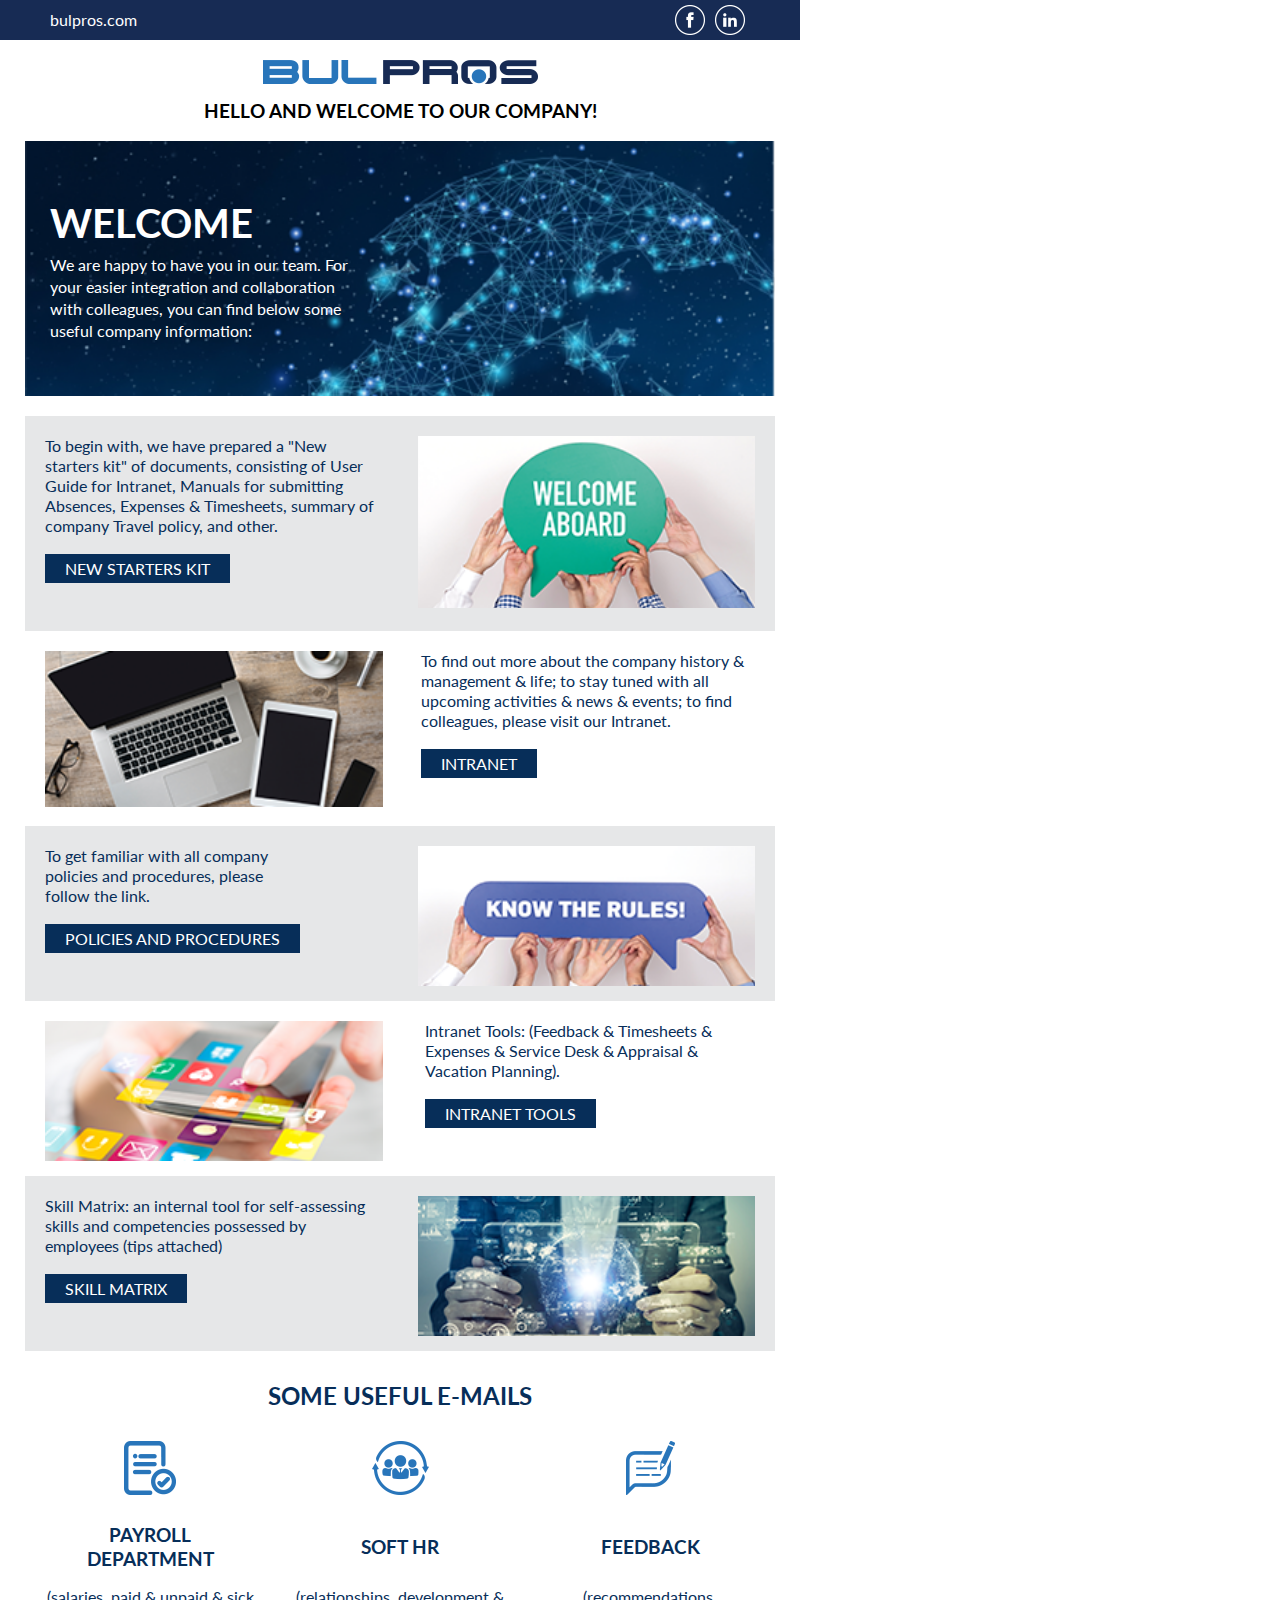
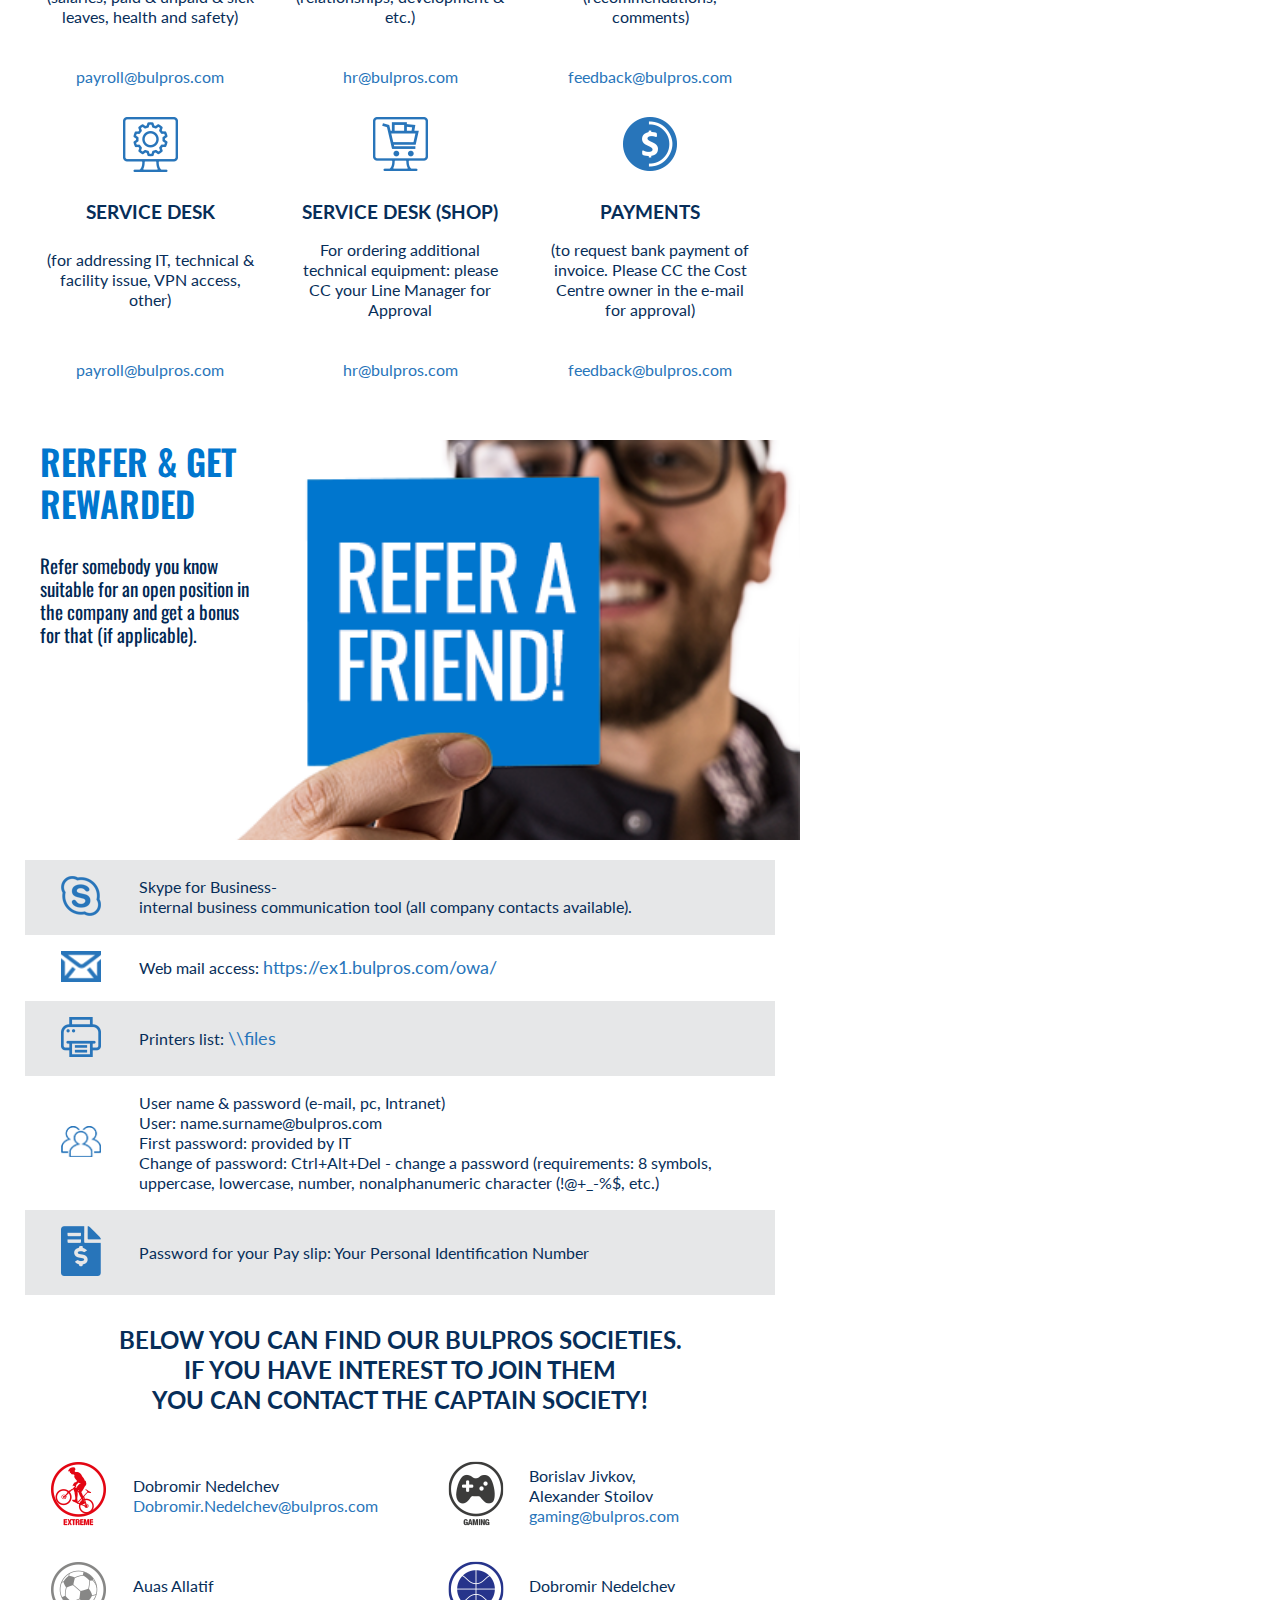
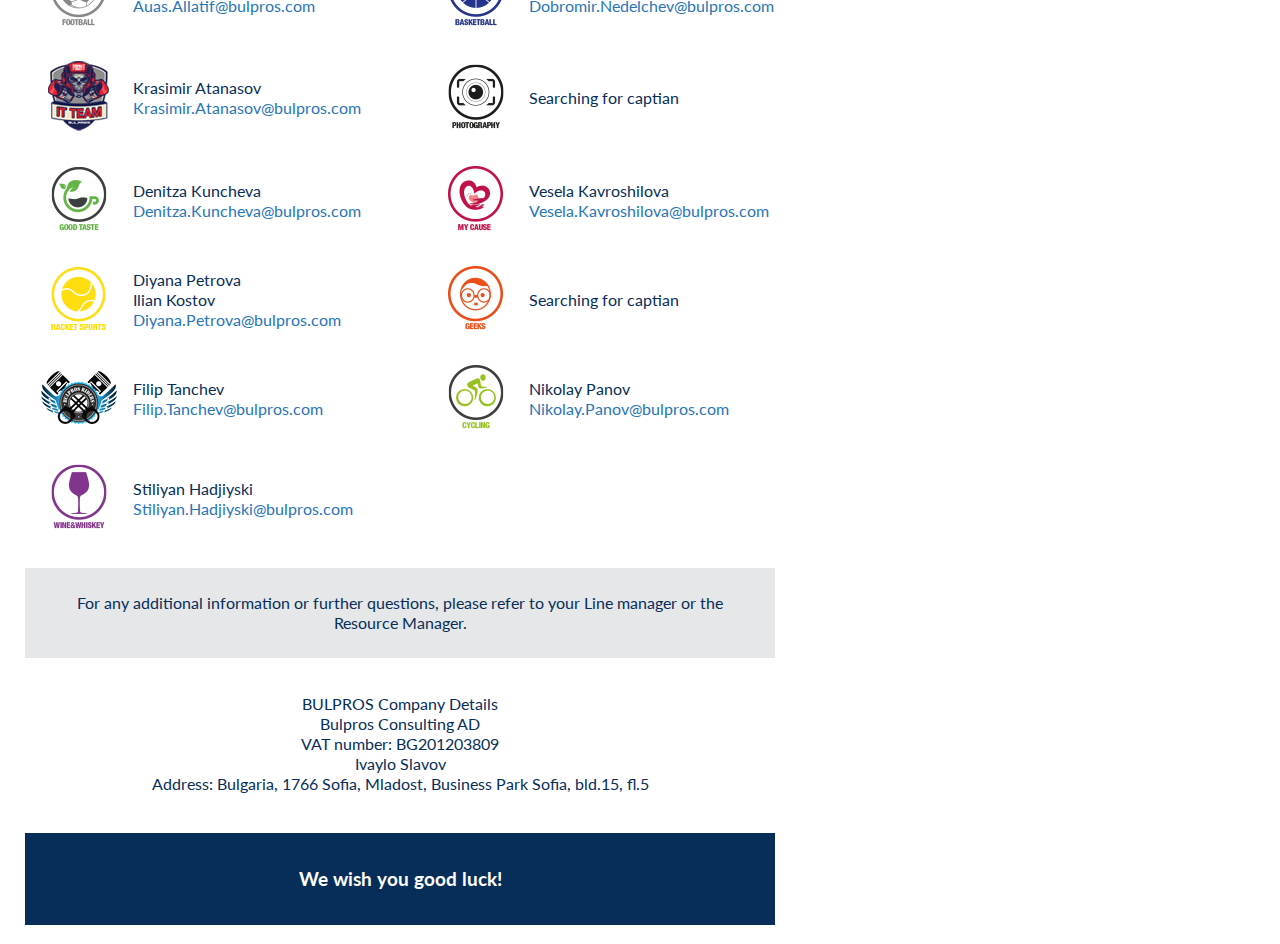
==== web-preview/index.html @ 18770e89 "initial-push" ====
<!DOCTYPE html>
<html lang="en">
<head>
    <meta charset="UTF-8">
    <meta name="viewport" content="width=800, initial-scale=1.0">
    <meta http-equiv="X-UA-Compatible" content="text/html">
    <link href="https://fonts.googleapis.com/css?family=Lato&display=swap" rel="stylesheet">
    <link href="https://fonts.googleapis.com/css?family=Oswald&display=swap" rel="stylesheet">

    <style>
        /*RESET STYLE*/
        body{
            margin:0;
            padding:0;
            font-family: 'Lato', sans-serif;
            max-width: 800px; 
        }
        img{
            border:0 none;
            height:auto;
            line-height:100%;
            outline:none;
            text-decoration:none;
        }

        a img{
            border:0 none;
        }

        .imageFix{
            display:block;
        }

        table, td{
            border-collapse:collapse;
        }

        #bodyTable{
            height:100% !important;
            margin:0;
            padding:0;
            width:100% !important;
        }
        /*END RESET*/
        p {
            font-size: 1em;
            line-height: 20px;
            color: #072e59;
        }
        h1{
            font-size: 1.5em;
            line-height: 30px;
            text-transform: uppercase;
            text-align: center;
            color: #072e59;
            margin: 30px 0 30px 0;
        }
        h2{
            font-size: 1.2em;
            line-height: 24px;
            text-transform: uppercase;
            text-align: center;
            color: #072e59;
            margin-top: 25px;
        }
        .social-section{
            background-color: #172b54;
            height: 40px;
            padding: 0 50px;
            line-height: 40px;
        }
        .social-section a{
            text-decoration: none;
            color: #ffffff;
            padding: auto 0;
        }
        .social-section a img{
            float: right;
            padding: 5px;
        }
        .wrapper{
            padding: 0 25px;
        }
        .section{
            margin-top: 20px;
        }
        .header-logo{
            text-align: center;
            text-transform: uppercase;
        }
        .header-logo img{
            margin-top: 20px;
        }
        .header-logo h3{
            margin-top: 13px;
        }
        .hero{
            background-image: url("/img/header-bg.png");
            min-height: 240px;
            background-position: center;
            background-repeat: no-repeat;
            background-size: cover;
            color: #ffffff;
        }
        .hero-wrapper{
            padding: 5% 25px;
            width: 40%;
        }
        .hero-wrapper h1{
            font-size: 2.5em;
            margin-bottom: 0;
        }
        .white-title{
            color: #ffffff;
            text-align: left;
        }
        .white-text{
            color: #ffffff;
            line-height: 22px;
        }
        .text-box-left{
            background-color: #e6e7e8;
            padding: 20px;
            overflow: hidden;
            position: relative;
        }
        .text-box-right{
            background-color: #ffffff;
            padding: 20px;
            overflow: hidden;
            position: relative;
        }
        .image-holder-right{
            background-position: center;
            background-repeat: no-repeat;
            background-size: cover;
            height: 80%;
            width: 45%;
            position: absolute;
            right: 0;
            top: 0;
            margin: 20px;
        }
        .image-holder-left{
            background-position: center;
            background-repeat: no-repeat;
            background-size: cover;
            height: 80%;
            width: 45%;
            position: absolute;
            left: 0;
            top: 0;
            margin: 20px;
        }        
        .text-box-left p{
            margin-top: 0;
            width: 47%;
            margin-bottom: 30px;
        }
        .text-box-right p{
            float: right;
            margin-top: 0;
            width: 47%;
            margin-bottom: 30px;
        }
        .text-holder-left{
            float:left;
        }
        .text-holder-right{
            float: right;
        }
        /* INSTERT IMAGES FOR USEFULL LINKS SECTION HERE */
        .new-starters-kit-section{
            background-image: url("/img/new-starters-kit-section.png");
        }
        .intranet-section{
            background-image: url("/img/intranet-section.png");
        }
        .policies-and-procedures-section{
            background-image: url("/img/policies-and-procedures-section.png");
        }
        .intranet-tools-section{
            background-image: url("/img/intranet-tools-section.png");
        }
        .skill-matrix-section{
            background-image: url("/img/skill-matrix-section.png");
        }
        /* END INSERT */
        .button{
            text-transform: uppercase;
            text-decoration: none;
            text-align: center;
            cursor: pointer;
            height: 25px;
            line-height: 25px;
            padding: 5px 20px;
            background-color: #072e59;
            color: #ffffff;
            min-width: 200px;
        }
        .useful-mails{
            text-align: center;
            width: 100%;
        }
        .useful-mails tr td{
            width: 33%;
            padding: 0 20px;
        }
        .useful-mails tr td p{
            margin: 0 0 10px;
        }
        .useful-mails tr td a{
            text-decoration: none;
            color: #2875ba;
            line-height: 80px;
        }
        .raf-section{
            padding: 0 40px;
            background-image: url("/img/raf-image.png");
            min-height: 400px;
            background-position: left;
            background-repeat: no-repeat;
            background-size: cover;
        }
        .raf-title{
            font-family: 'Oswald', sans-serif;
            font-weight: 600;
            font-size: 2.2em;
            line-height: 1.2em;
            text-align: left;
            width: 30%;
            color: #0076ce;
        }
        .raf-text{
            font-family: 'Oswald', sans-serif;
            font-size: 1.2em;
            line-height: 1.2em;
            text-align: left;
            width: 30%;
            color: #002854;
        }
        .access{
            width: 100%;
        }
        .icon-holder{
            width: 15%;
            text-align: center;
        }
        .icon-holder img{
            margin: 15px 0;
        }
        .text-holder a,span{
            text-decoration: none;
            color: #2875ba;
            font-size: 1.1em;
        }
        .gray{
            background-color: #e6e7e8;
        }
        .societies{
            width: 100%;
        }
        .societies .text-holder{
            width: 40%;
        }
        .societies a{
            font-size: 1em;
        }
        .societies p{
            margin: 0;
        }
        .footer{
            text-align: center;
        }
        .more-info{
            background-color: #e6e7e8;
            padding: 25px;
        }
        .address{
            padding: 20px;
        }
        .good-luck{
            background-color: #072e59;
            padding: 35px;
            color: #ffffff;
        }
    </style>
</head>
<body>
    <section class="social-section">
        <a href="http://bulpros.com">bulpros.com</a>
        <a href="http://linkedin.com" target="_blank"><img src="/img/ln-logo.png" alt="linkedin" height="30" width="30"></a>
        <a href="http://facebook.com" target="_blank"><img src="/img/facebook-logo.png" alt="facebook" height="30" width="30"></a>
    </section>

    <div class="wrapper">
        <div class="header-logo">
            <img src="/img/bulpros-logo.png" alt="bulpros-logo" srcset="" height="25">
            <h3 class="title">Hello and welcome to our company!</h3>
        </div>
    </div>

    <div class="wrapper">
        <div class="hero">
            <div class="hero-wrapper">
                <h1 class="white-title">WELCOME</h1>
                <p class="white-text">We are happy to have you in our team. For your easier integration and collaboration with colleagues, you can find below some useful company information:</p>
            </div>
        </div>
    </div>

    <div class="wrapper section">
        <div class="text-box-left">
            <div class="image-holder-right new-starters-kit-section">
                    <!-- <img src="/img/new-starters-kit-section.png" alt="new-starter" srcset=""> -->
            </div>
            <div class="text-holder-left">
                <p>To begin with, we have prepared a "New starters kit" of documents, consisting of User Guide for Intranet, Manuals for submitting Absences, Expenses & Timesheets, summary of company Travel policy, and other.
                   <br>
                   <br>
                   <a href="/" class="button">New Starters kit</a></p>
            </div>
        </div>
        <div class="text-box-right">
            <div class="image-holder-left intranet-section">
                    <!-- <img src="/img/intranet-section.png" alt="new-starter" srcset=""> -->
            </div>
            <div class="text-holder-right">
                <p>To find out more about the company history & management & life; to stay tuned with all upcoming activities & news & events; to find colleagues, please visit our Intranet.
                <br>
                <br>
                <a href="/" class="button">Intranet</a>
                </p>
            </div>
        </div>
        <div class="text-box-left">
                <div class="image-holder-right policies-and-procedures-section">
                        <!-- <img src="/img/policies-and-procedures-section.png" alt="new-starter" srcset=""> -->
                </div>
                <div class="text-holder-left">
                    <p>To get familiar with all company policies and procedures, please follow the link.
                        <br>
                        <br>
                        <a href="/" class="button">policies and procedures</a></p>
                </div>
            </div>
        <div class="text-box-right">
            <div class="image-holder-left intranet-tools-section">
                    <!-- <img src="/img/intranet-tools-section.png" alt="new-starter" srcset=""> -->
            </div>
            <div class="text-holder-right">
                <p>Intranet Tools: (Feedback & Timesheets & Expenses & Service Desk & Appraisal & Vacation Planning).
                <br>
                <br>
                <a href="/" class="button">Intranet tools</a>
                </p>
            </div>
        </div>
        <div class="text-box-left">
            <div class="image-holder-right skill-matrix-section">
                    <!-- <img src="/img/skill-matrix-section.png" alt="new-starter" srcset=""> -->
            </div>
            <div class="text-holder-left">
                <p>Skill Matrix: an internal tool for self-assessing skills and competencies possessed by employees (tips attached)
                    <br>
                    <br>
                    <a href="/" class="button">Skill matrix</a></p>
            </div>
        </div>
    </div>
    <div class="wrapper section">
        <h1>Some useful e-mails</h1>
        <table class="useful-mails">
            <tr>
                <td>
                    <img src="/img/payroll-icon.png" alt="payroll.ico" srcset="" height="55">
                </td>
                <td>
                    <img src="/img/soft-hr-icon.png" alt="soft-hr-icon.ico" srcset="" height="55">
                </td>
                <td>
                    <img src="/img/feedback-icon.png" alt="feedback-icon.ico" srcset="" height="55">
                </td>
            </tr>
            <tr>
                <td>
                    <h2>payroll department</h2>
                </td>
                <td>
                    <h2>soft hr</h2>
                </td>
                <td>
                    <h2>feedback</h2>
                </td>
            </tr>
            <tr>
                <td><p>(salaries, paid & unpaid & sick leaves, health and safety)</p></td>
                <td><p>(relationships, development & etc.)</p></td>
                <td><p>(recommendations, comments)</p></td>
            </tr>
            <tr class="last-td">
                <td><a href="mailto:payroll@bulpros.com">payroll@bulpros.com</a></td>
                <td><a href="mailto:hr@bulpros.com">hr@bulpros.com</a></td>
                <td><a href="mailto:feedback@bulpros.com">feedback@bulpros.com</a></td>
            </tr>
            

            <tr>
                    <td>
                        <img src="/img/service-desk-icon.png" alt="service-desk-icon.ico" srcset="" height="55">
                    </td>
                    <td>
                        <img src="/img/service-desk-shop-icon.png" alt="service-desk-shop-icon.ico" srcset="" height="55">
                    </td>
                    <td>
                        <img src="/img/payments-icon.png" alt="payments.ico" srcset="" height="55">
                    </td>
                </tr>
                <tr>
                    <td>
                        <h2>service desk</h2>
                    </td>
                    <td>
                        <h2>service desk (shop)</h2>
                    </td>
                    <td>
                        <h2>payments</h2>
                    </td>
                </tr>
                <tr>
                    <td><p>(for addressing IT, technical & facility issue, VPN access, other)</p></td>
                    <td><p>For ordering additional technical equipment: please CC your Line Manager for Approval</p></td>
                    <td><p>(to request bank payment of invoice. Please CC the Cost Centre owner in the e-mail for approval) </p></td>
                </tr>
                <tr>
                    <td><a href="mailto:payroll@bulpros.com">payroll@bulpros.com</a></td>
                    <td><a href="mailto:hr@bulpros.com">hr@bulpros.com</a></td>
                    <td><a href="mailto:feedback@bulpros.com">feedback@bulpros.com</a></td>
                </tr>
        </table>
    </div>
    <div class="wrapper section raf-section">
        <h1 class="raf-title">Rerfer &amp; Get Rewarded</h1>
        <p class="raf-text">Refer somebody you know suitable for an open position in the 
                company and get a bonus for that (if applicable).</p>
    </div>
    <div class="wrapper section">
        <table class="access">
            <tr class="gray">
                <td class="icon-holder">
                    <img src="/img/Skype-for-Business-icon.png" alt="Skype-for-Business-icon.png" srcset="" width="40">
                </td>
                <td class="text-holder"><p>Skype for Business- <br>
                        internal business communication tool (all company contacts available).</p></td>
            </tr>
            <tr>
                <td class="icon-holder">
                    <img src="/img/email-icon.png" alt="email-icon.png" srcset=""  width="40">
                </td>
                <td class="text-holder"><p>Web mail access: <a href="http://https://ex1.bulpros.com/owa/" target="_blank">https://ex1.bulpros.com/owa/</a></p></td>
            </tr>
            <tr class="gray">
                <td class="icon-holder">
                    <img src="/img/printer-icon.png" alt="printer-icon.png" srcset=""  width="40">
                </td>
                <td class="text-holder"><p>Printers list: <span class="link">\\files</span></p></td>
            </tr>
            <tr>
                <td class="icon-holder">
                    <img src="/img/user-icon.png" alt="user-icon.png" srcset=""  width="40">
                </td>
                <td class="text-holder"><p>User name & password (e-mail, pc, Intranet) <br>
                        User: name.surname@bulpros.com <br>
                        First password: provided by IT <br>
                        Change of password: Ctrl+Alt+Del - change a password (requirements: 8 symbols, uppercase, lowercase, number, nonalphanumeric character (!@+_-%$, etc.)
                        </p></td>
            </tr>
            <tr class="gray">
                    <td class="icon-holder">
                        <img src="/img/pay-slip-icon.png" alt="pay-slip-icon.png" srcset=""  width="40">
                    </td>
                    <td class="text-holder"><p>Password for your Pay slip: Your Personal Identification Number</p></td>
                </tr>
        </table>
    </div>
    <div class="wrapper section">
        <h1>Below you can find our Bulpros Societies. <br>
            if you have interest to join them <br>
            you can contact the captain society!
        </h1>
        <table class="societies">
            <tr>
                <td class="icon-holder">
                    <img src="/img/extreme-icon.png" alt="extreme" srcset="">
                </td>
                <td class="text-holder">
                    <p>Dobromir Nedelchev</p>
                    <a href="mailto:Dobromir.Nedelchev@bulpros.com">Dobromir.Nedelchev@bulpros.com</a>
                </td>
                <td class="icon-holder">
                    <img src="/img/gaming-icon.png" alt="gaming" srcset="">
                </td>
                <td class="text-holder">
                    <p>Borislav Jivkov, <br>Alexander Stoilov</p>
                    <a href="mailto:gaming@bulpros.com">gaming@bulpros.com</a>
                </td>
            </tr>
            <tr>
                <td class="icon-holder">
                    <img src="/img/football-icon.png" alt="football" srcset="">
                </td>
                <td class="text-holder">
                    <p>Auas Allatif</p>
                    <a href="mailto:Auas.Allatif@bulpros.com">Auas.Allatif@bulpros.com</a>
                </td>
                <td class="icon-holder">
                    <img src="/img/basketball-icon.png" alt="basketball-icon" srcset="">
                </td>
                <td class="text-holder">
                    <p>Dobromir Nedelchev</p>
                    <a href="mailto:Dobromir.Nedelchev@bulpros.com">Dobromir.Nedelchev@bulpros.com</a>
                </td>
            </tr>
            <tr>
                <td class="icon-holder">
                    <img src="/img/it-team-icon.png" alt="it-team-icon" srcset="">
                </td>
                <td class="text-holder">
                    <p>Krasimir Atanasov</p>
                    <a href="mailto:Krasimir.Atanasov@bulpros.com">Krasimir.Atanasov@bulpros.com</a>
                </td>
                <td class="icon-holder">
                    <img src="/img/photography-icon.png" alt="photography-icon" srcset="">
                </td>
                <td class="text-holder">
                    <p>Searching for captian</p>
                </td>
            </tr>
            <tr>
                <td class="icon-holder">
                    <img src="/img/good-taste-icon.png" alt="good-taste-icon" srcset="">
                </td>
                <td class="text-holder">
                    <p>Denitza Kuncheva</p>
                    <a href="mailto:Denitza.Kuncheva@bulpros.com">Denitza.Kuncheva@bulpros.com</a>
                </td>
                <td class="icon-holder">
                    <img src="/img/my-cause-icon.png" alt="my-cause-icon" srcset="">
                </td>
                <td class="text-holder">
                    <p>Vesela Kavroshilova</p>
                    <a href="mailto:Vesela.Kavroshilova@bulpros.com">Vesela.Kavroshilova@bulpros.com</a>
                </td>
            </tr>
            <tr>
                <td class="icon-holder">
                    <img src="/img/tennis-icon.png" alt="tennis-icon" srcset="">
                </td>
                <td class="text-holder">
                    <p>Diyana Petrova <br>Ilian Kostov</p>
                    <a href="mailto:Diyana.Petrova@bulpros.com">Diyana.Petrova@bulpros.com</a>
                </td>
                <td class="icon-holder">
                    <img src="/img/geeks-icon.png" alt="geeks-icon" srcset="">
                </td>
                <td class="text-holder">
                    <p>Searching for captian</p>
                </td>
            </tr>
            <tr>
                <td class="icon-holder">
                    <img src="/img/idk-icon.png" alt="idk-icon" srcset="">
                </td>
                <td class="text-holder">
                    <p>Filip Tanchev</p>
                    <a href="mailto:Filip.Tanchev@bulpros.com">Filip.Tanchev@bulpros.com</a>
                </td>
                <td class="icon-holder">
                    <img src="/img/cycling-icon.png" alt="cycling-icon" srcset="">
                </td>
                <td class="text-holder">
                    <p>Nikolay Panov</p>
                    <a href="mailto:Nikolay.Panov@bulpros.com">Nikolay.Panov@bulpros.com</a>
                </td>
            </tr>
            <tr>
                <td class="icon-holder">
                    <img src="/img/drinks-icon.png" alt="drinks-icon" srcset="">
                </td>
                <td class="text-holder">
                    <p>Stiliyan Hadjiyski</p>
                    <a href="mailto:Stiliyan.Hadjiyski@bulpros.com">Stiliyan.Hadjiyski@bulpros.com</a>
                </td>
            </tr>
        </table>
    </div>
    <div class="wrapper section">
        <div class="footer">
            <p class="more-info">For any additional information or further questions, please refer to your Line manager or the Resource Manager.
            </p>
            <p class="address">
                BULPROS Company Details <br>
                Bulpros Consulting AD <br>
                VAT number: BG201203809 <br>
                Ivaylo Slavov <br>
                Address: Bulgaria, 1766 Sofia, Mladost, Business Park Sofia, bld.15, fl.5
            </p>
            <h3 class="good-luck">We wish you good luck!</h3>
        </div>
    </div>
</body>
</html>
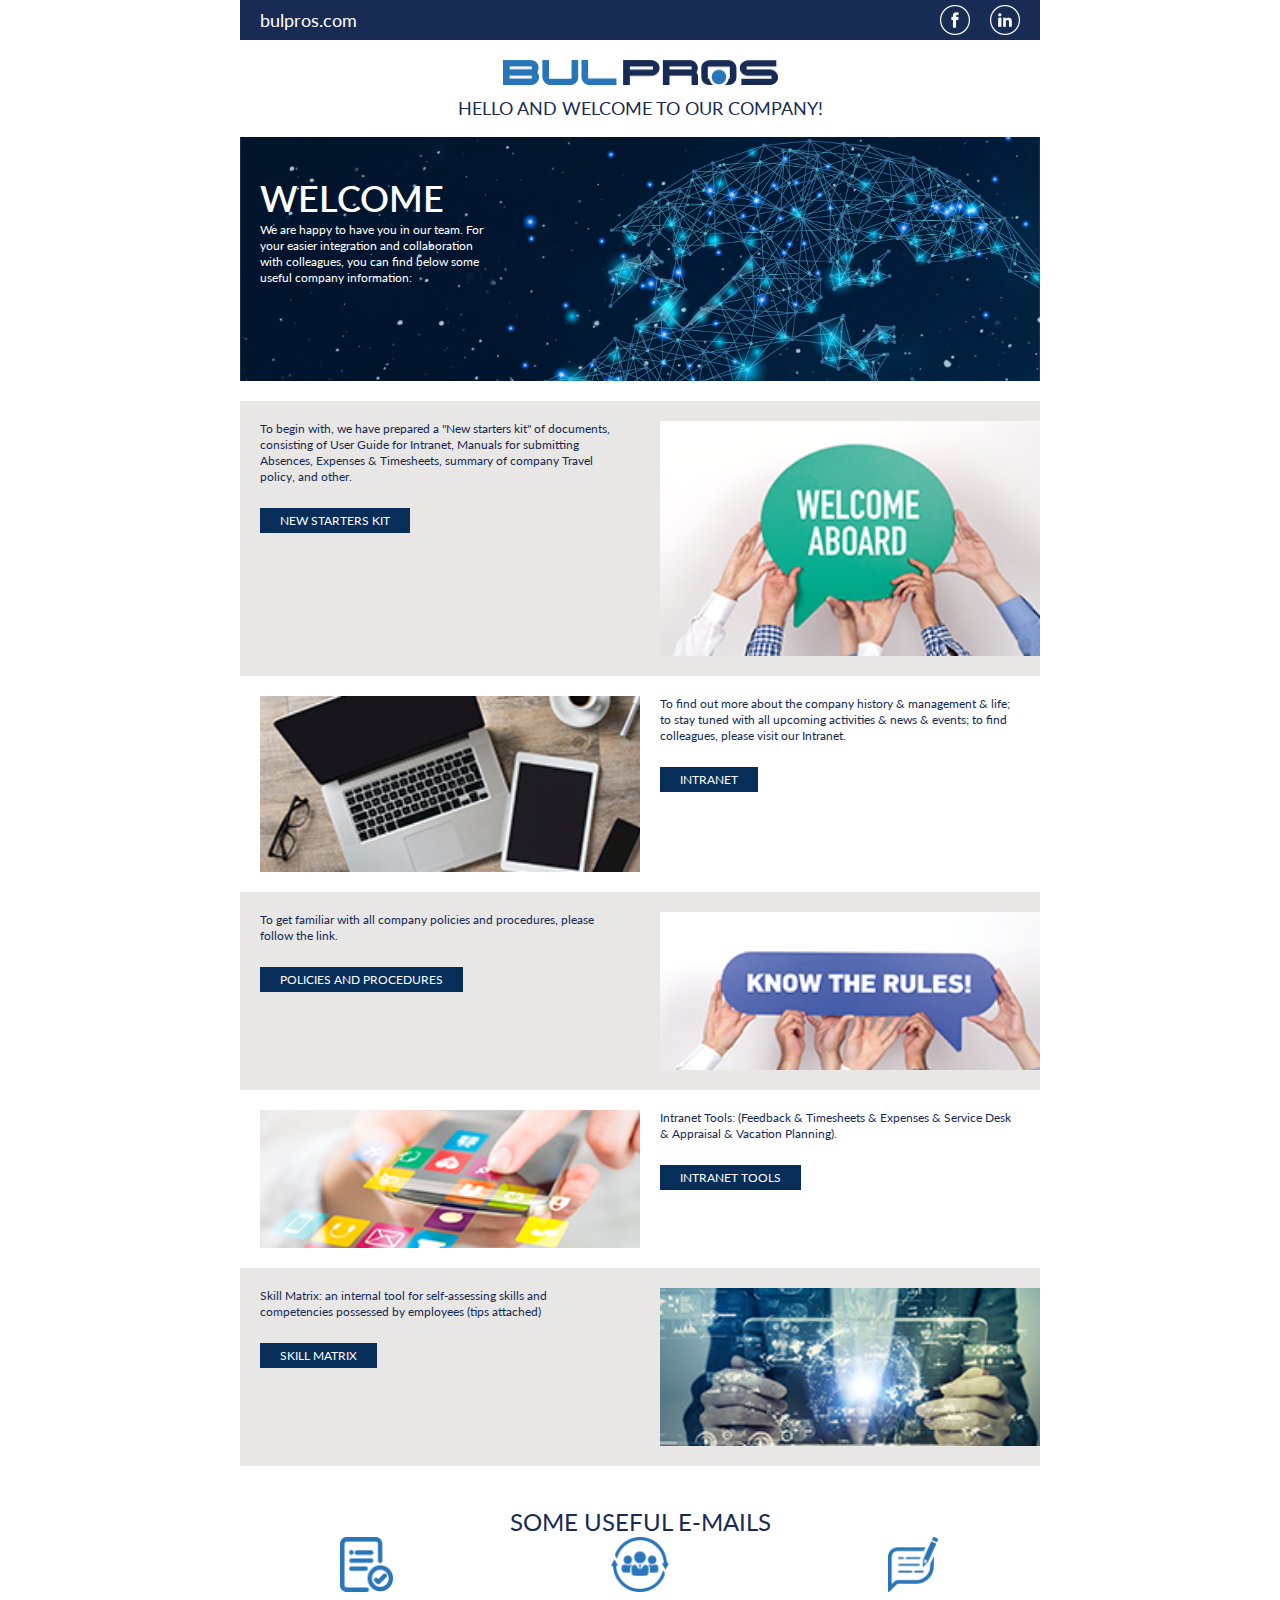
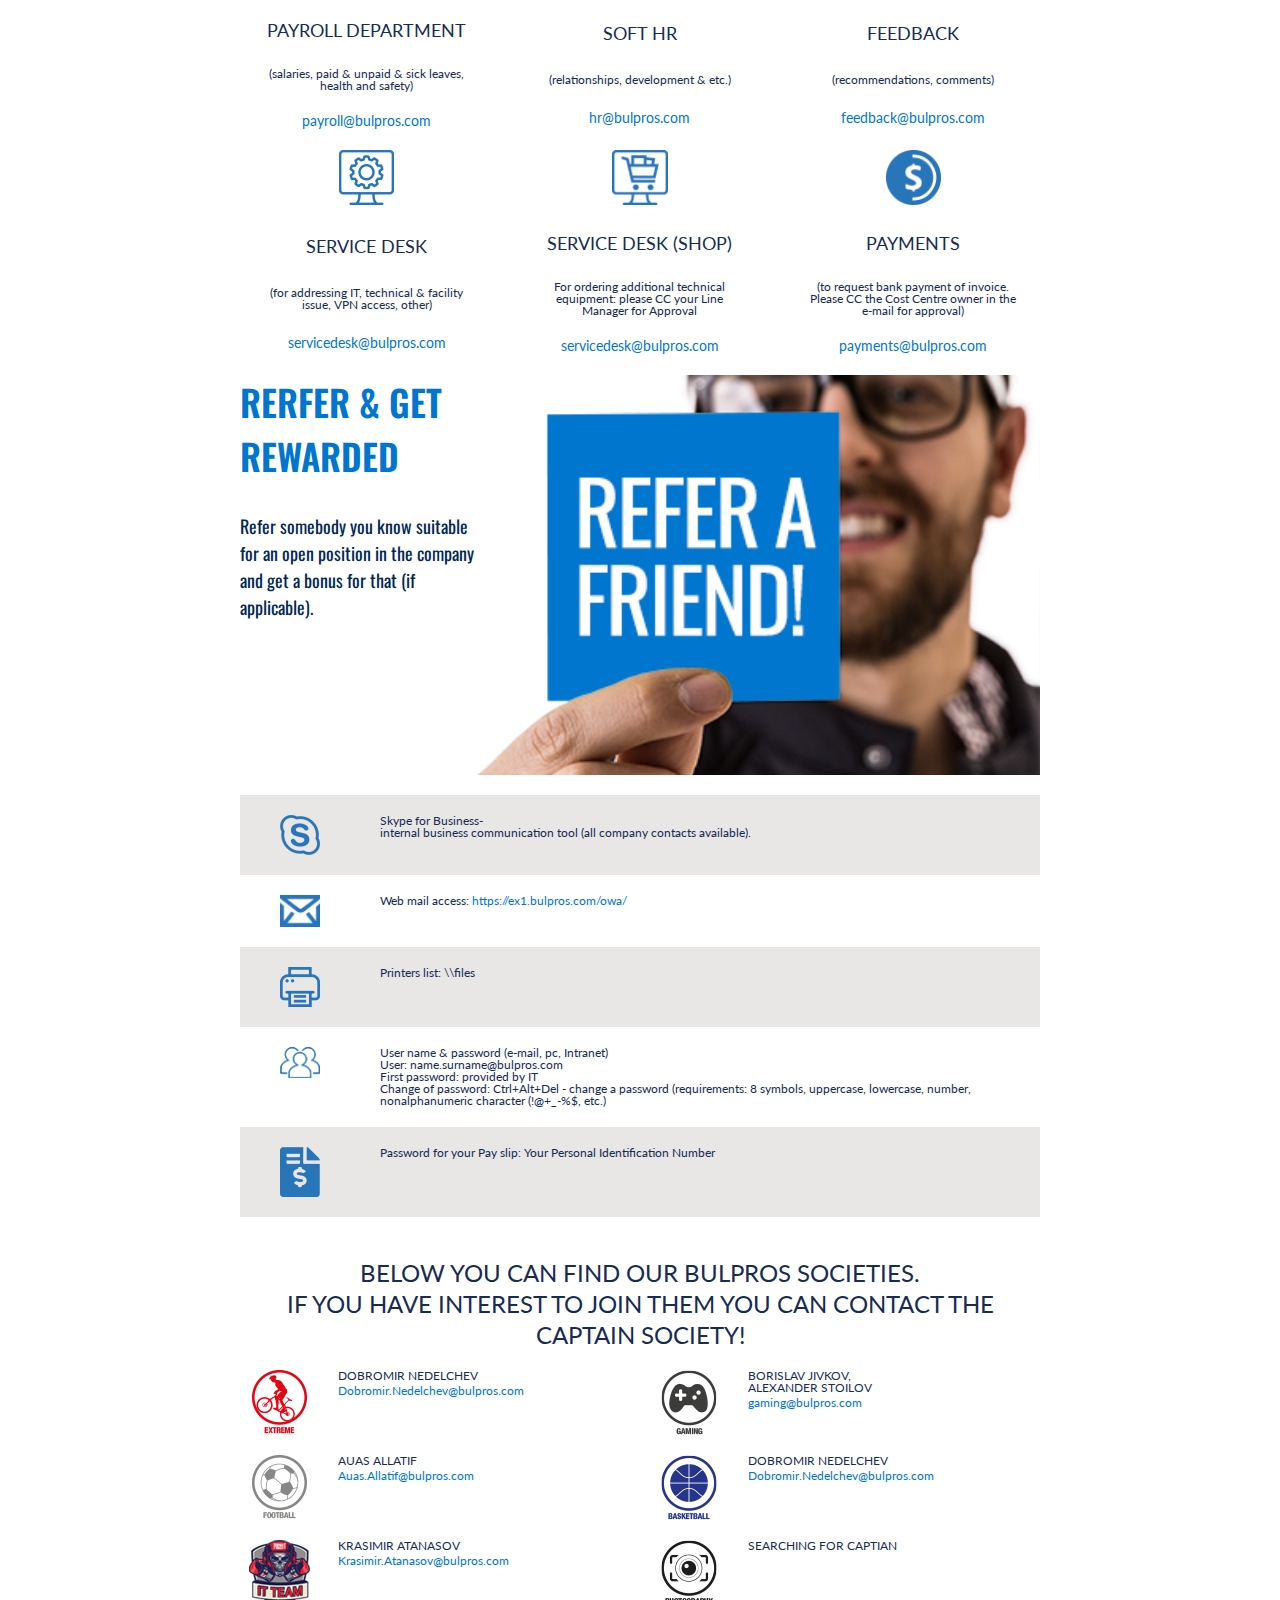
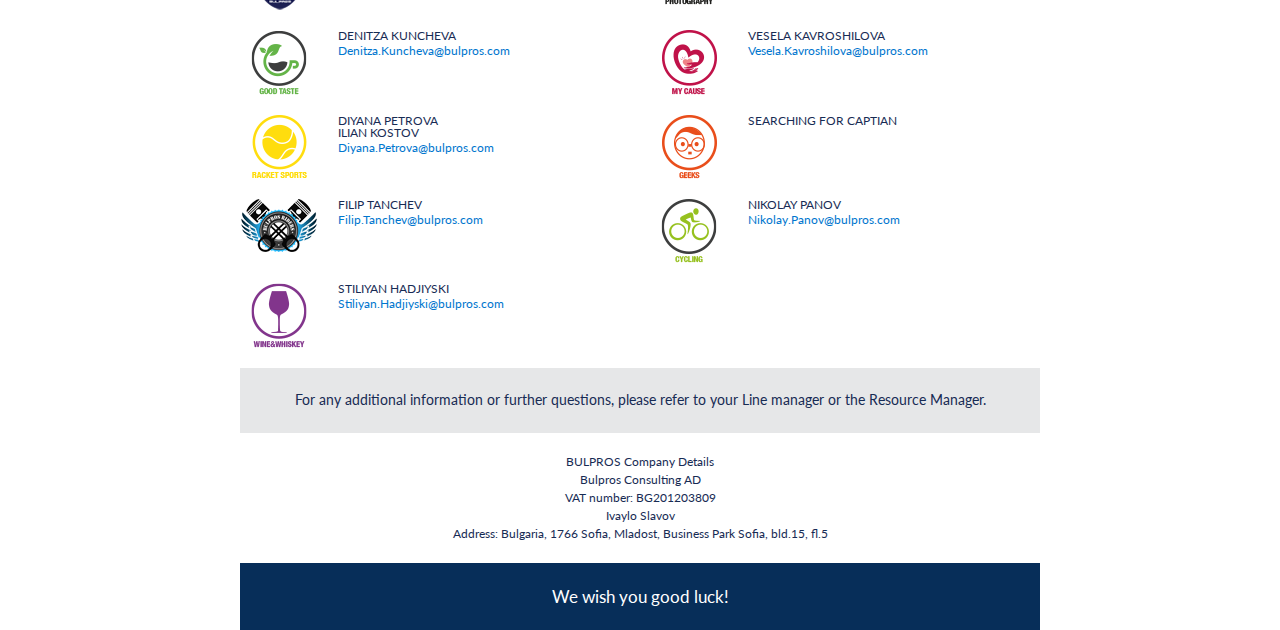
==== commit 64fbc110: "updated web-preview" ====
--- a/web-preview/index.html
+++ b/web-preview/index.html
@@ -2,611 +2,263 @@
 <html lang="en">
 <head>
     <meta charset="UTF-8">
-    <meta name="viewport" content="width=800, initial-scale=1.0">
+    <meta name="viewport" content="width=800px, initial-scale=1.0">
     <meta http-equiv="X-UA-Compatible" content="text/html">
     <link href="https://fonts.googleapis.com/css?family=Lato&display=swap" rel="stylesheet">
     <link href="https://fonts.googleapis.com/css?family=Oswald&display=swap" rel="stylesheet">
-
-    <style>
-        /*RESET STYLE*/
-        body{
-            margin:0;
-            padding:0;
-            font-family: 'Lato', sans-serif;
-            max-width: 800px; 
-        }
-        img{
-            border:0 none;
-            height:auto;
-            line-height:100%;
-            outline:none;
-            text-decoration:none;
-        }
-
-        a img{
-            border:0 none;
-        }
-
-        .imageFix{
-            display:block;
-        }
-
-        table, td{
-            border-collapse:collapse;
-        }
-
-        #bodyTable{
-            height:100% !important;
-            margin:0;
-            padding:0;
-            width:100% !important;
-        }
-        /*END RESET*/
-        p {
-            font-size: 1em;
-            line-height: 20px;
-            color: #072e59;
-        }
-        h1{
-            font-size: 1.5em;
-            line-height: 30px;
-            text-transform: uppercase;
-            text-align: center;
-            color: #072e59;
-            margin: 30px 0 30px 0;
-        }
-        h2{
-            font-size: 1.2em;
-            line-height: 24px;
-            text-transform: uppercase;
-            text-align: center;
-            color: #072e59;
-            margin-top: 25px;
-        }
-        .social-section{
-            background-color: #172b54;
-            height: 40px;
-            padding: 0 50px;
-            line-height: 40px;
-        }
-        .social-section a{
-            text-decoration: none;
-            color: #ffffff;
-            padding: auto 0;
-        }
-        .social-section a img{
-            float: right;
-            padding: 5px;
-        }
-        .wrapper{
-            padding: 0 25px;
-        }
-        .section{
-            margin-top: 20px;
-        }
-        .header-logo{
-            text-align: center;
-            text-transform: uppercase;
-        }
-        .header-logo img{
-            margin-top: 20px;
-        }
-        .header-logo h3{
-            margin-top: 13px;
-        }
-        .hero{
-            background-image: url("/img/header-bg.png");
-            min-height: 240px;
-            background-position: center;
-            background-repeat: no-repeat;
-            background-size: cover;
-            color: #ffffff;
-        }
-        .hero-wrapper{
-            padding: 5% 25px;
-            width: 40%;
-        }
-        .hero-wrapper h1{
-            font-size: 2.5em;
-            margin-bottom: 0;
-        }
-        .white-title{
-            color: #ffffff;
-            text-align: left;
-        }
-        .white-text{
-            color: #ffffff;
-            line-height: 22px;
-        }
-        .text-box-left{
-            background-color: #e6e7e8;
-            padding: 20px;
-            overflow: hidden;
-            position: relative;
-        }
-        .text-box-right{
-            background-color: #ffffff;
-            padding: 20px;
-            overflow: hidden;
-            position: relative;
-        }
-        .image-holder-right{
-            background-position: center;
-            background-repeat: no-repeat;
-            background-size: cover;
-            height: 80%;
-            width: 45%;
-            position: absolute;
-            right: 0;
-            top: 0;
-            margin: 20px;
-        }
-        .image-holder-left{
-            background-position: center;
-            background-repeat: no-repeat;
-            background-size: cover;
-            height: 80%;
-            width: 45%;
-            position: absolute;
-            left: 0;
-            top: 0;
-            margin: 20px;
-        }        
-        .text-box-left p{
-            margin-top: 0;
-            width: 47%;
-            margin-bottom: 30px;
-        }
-        .text-box-right p{
-            float: right;
-            margin-top: 0;
-            width: 47%;
-            margin-bottom: 30px;
-        }
-        .text-holder-left{
-            float:left;
-        }
-        .text-holder-right{
-            float: right;
-        }
-        /* INSTERT IMAGES FOR USEFULL LINKS SECTION HERE */
-        .new-starters-kit-section{
-            background-image: url("/img/new-starters-kit-section.png");
-        }
-        .intranet-section{
-            background-image: url("/img/intranet-section.png");
-        }
-        .policies-and-procedures-section{
-            background-image: url("/img/policies-and-procedures-section.png");
-        }
-        .intranet-tools-section{
-            background-image: url("/img/intranet-tools-section.png");
-        }
-        .skill-matrix-section{
-            background-image: url("/img/skill-matrix-section.png");
-        }
-        /* END INSERT */
-        .button{
-            text-transform: uppercase;
-            text-decoration: none;
-            text-align: center;
-            cursor: pointer;
-            height: 25px;
-            line-height: 25px;
-            padding: 5px 20px;
-            background-color: #072e59;
-            color: #ffffff;
-            min-width: 200px;
-        }
-        .useful-mails{
-            text-align: center;
-            width: 100%;
-        }
-        .useful-mails tr td{
-            width: 33%;
-            padding: 0 20px;
-        }
-        .useful-mails tr td p{
-            margin: 0 0 10px;
-        }
-        .useful-mails tr td a{
-            text-decoration: none;
-            color: #2875ba;
-            line-height: 80px;
-        }
-        .raf-section{
-            padding: 0 40px;
-            background-image: url("/img/raf-image.png");
-            min-height: 400px;
-            background-position: left;
-            background-repeat: no-repeat;
-            background-size: cover;
-        }
-        .raf-title{
-            font-family: 'Oswald', sans-serif;
-            font-weight: 600;
-            font-size: 2.2em;
-            line-height: 1.2em;
-            text-align: left;
-            width: 30%;
-            color: #0076ce;
-        }
-        .raf-text{
-            font-family: 'Oswald', sans-serif;
-            font-size: 1.2em;
-            line-height: 1.2em;
-            text-align: left;
-            width: 30%;
-            color: #002854;
-        }
-        .access{
-            width: 100%;
-        }
-        .icon-holder{
-            width: 15%;
-            text-align: center;
-        }
-        .icon-holder img{
-            margin: 15px 0;
-        }
-        .text-holder a,span{
-            text-decoration: none;
-            color: #2875ba;
-            font-size: 1.1em;
-        }
-        .gray{
-            background-color: #e6e7e8;
-        }
-        .societies{
-            width: 100%;
-        }
-        .societies .text-holder{
-            width: 40%;
-        }
-        .societies a{
-            font-size: 1em;
-        }
-        .societies p{
-            margin: 0;
-        }
-        .footer{
-            text-align: center;
-        }
-        .more-info{
-            background-color: #e6e7e8;
-            padding: 25px;
-        }
-        .address{
-            padding: 20px;
-        }
-        .good-luck{
-            background-color: #072e59;
-            padding: 35px;
-            color: #ffffff;
-        }
-    </style>
+    <link rel="stylesheet" href="/web-preview/css/reset.css">
+    <link rel="stylesheet" href="/web-preview/css/styles.css">
+    <link rel="shortcut icon" href="/web-preview/img/favicon.png" type="image/x-icon">
+    <title>Welcome to BULPROS</title>
 </head>
 <body>
-    <section class="social-section">
+    <section class="top-bar">
         <a href="http://bulpros.com">bulpros.com</a>
-        <a href="http://linkedin.com" target="_blank"><img src="/img/ln-logo.png" alt="linkedin" height="30" width="30"></a>
-        <a href="http://facebook.com" target="_blank"><img src="/img/facebook-logo.png" alt="facebook" height="30" width="30"></a>
+        <a href="http://linkedin.com" target="_blank"><img src="/web-preview/img/ln-logo.png" alt="linkedin" height="30" width="30"></a>
+        <a href="http://facebook.com" target="_blank"><img src="/web-preview/img/facebook-logo.png" alt="facebook" height="30" width="30"></a>
     </section>
 
-    <div class="wrapper">
-        <div class="header-logo">
-            <img src="/img/bulpros-logo.png" alt="bulpros-logo" srcset="" height="25">
+    <section class="title">
+            <img src="/web-preview/img/bulpros-logo.png" alt="bulpros-logo" srcset="" height="25">
             <h3 class="title">Hello and welcome to our company!</h3>
-        </div>
+    </section>
+
+    <section class="hero">
+        <div class="vertical-align">
+            <h1>WELCOME</h1>
+            <p>We are happy to have you in our team. For your easier integration and collaboration with colleagues, you can find below some useful company information:</p>
+        </div>
+    </section>
+
+    <section class="grid-container">
+        <div class="nested">
+            <div class="reverse-nested-2">
+                <img src="/web-preview/img/new-starters-kit-section.png" alt="new-starter" srcset="">
+            </div>
+            <div class="reverse-nested-1">
+                <p>To begin with, we have prepared a "New starters kit" of documents, consisting of User Guide for Intranet, Manuals for submitting Absences, Expenses & Timesheets, summary of company Travel policy, and other.
+                </p>
+                <a href="/" class="button">New Starters kit</a>
+            </div>
+        </div>
+        <div class="nested">
+            <div>
+                <img src="/web-preview/img/intranet-section.png" alt="new-starter" srcset="">
+            </div>
+            <div>
+                <p>To find out more about the company history & management & life; to stay tuned with all upcoming activities & news & events; to find colleagues, please visit our Intranet.
+                </p>
+                <a href="/" class="button">Intranet</a>
+            </div>
+        </div>
+        <div class="nested">
+                <div class="reverse-nested-2">
+                    <img src="/web-preview/img/policies-and-procedures-section.png" alt="new-starter" srcset="">
+                </div>
+                <div class="reverse-nested-1">
+                    <p>To get familiar with all company policies and procedures, please follow the link.
+                    </p>
+                    <a href="/" class="button">policies and procedures</a>
+                </div>
+            </div>
+        <div class="nested">
+            <div>
+                <img src="/web-preview/img/intranet-tools-section.png" alt="new-starter" srcset="">
+            </div>
+            <div>
+                <p>Intranet Tools: (Feedback & Timesheets & Expenses & Service Desk & Appraisal & Vacation Planning).
+                </p>
+                <a href="/" class="button">Intranet tools</a>
+            </div>
+        </div>
+        <div class="nested">
+            <div class="reverse-nested-2">
+                <img src="/web-preview/img/skill-matrix-section.png" alt="new-starter" srcset="">
+            </div>
+            <div class="reverse-nested-1">
+                <p>Skill Matrix: an internal tool for self-assessing skills and competencies possessed by employees (tips attached)</p>
+                <a href="/" class="button">Skill matrix</a>
+            </div>
+        </div>
+    </section>
+    <section class="useful-emails">
+        <h1>Some useful e-mails</h1>
+        <div class="useful-info-grid">
+            <div class="useful-info-grid-section">
+            <img src="/web-preview/img/payroll-icon.png" alt="payroll.ico" srcset="" height="55">
+            <h2>payroll department</h2>
+            <p>(salaries, paid & unpaid & sick leaves, health and safety)</p>
+            <a href="mailto:payroll@bulpros.com">payroll@bulpros.com</a>
+        </div>
+        <div class="useful-info-grid-section">
+            <img src="/web-preview/img/soft-hr-icon.png" alt="soft-hr-icon.ico" srcset="" height="55">
+            <h2>soft hr</h2>
+            <p>(relationships, development & etc.)</p>
+            <a href="mailto:hr@bulpros.com">hr@bulpros.com</a>
+        </div>
+        <div class="useful-info-grid-section">
+            <img src="/web-preview/img/feedback-icon.png" alt="feedback-icon.ico" srcset="" height="55">
+            <h2>feedback</h2>
+            <p>(recommendations, comments)</p>
+            <a href="mailto:feedback@bulpros.com">feedback@bulpros.com</a>
+        </div>
+        <div class="useful-info-grid-section">
+            <img src="/web-preview/img/service-desk-icon.png" alt="service-desk-icon.ico" srcset="" height="55">
+            <h2>service desk</h2>
+            <p>(for addressing IT, technical & facility issue, VPN access, other)</p>
+            <a href="mailto:servicedesk@bulpros.com">servicedesk@bulpros.com</a>
+        </div>
+        <div class="useful-info-grid-section">
+            <img src="/web-preview/img/service-desk-shop-icon.png" alt="service-desk-shop-icon.ico" srcset="" height="55">
+            <h2>service desk (shop)</h2>
+            <p>For ordering additional technical equipment: please CC your Line Manager for Approval</p>
+            <a href="mailto:servicedesk@bulpros.com">servicedesk@bulpros.com</a>
+        </div>
+        <div class="useful-info-grid-section">
+            <img src="/web-preview/img/payments-icon.png" alt="payments.ico" srcset="" height="55">
+            <h2>payments</h2>
+            <p>(to request bank payment of invoice. Please CC the Cost Centre owner in the e-mail for approval) </p>
+            <a href="mailto:payments@bulpros.com">payments@bulpros.com</a>
+            </div>
+    </section>
+    <div class="raf-section">
+        <h1 class="raf-title">Rerfer &amp; Get Rewarded</h1>
+        <p class="raf-text">Refer somebody you know suitable for an open position in the company and get a bonus for that (if applicable).</p>
     </div>
-
-    <div class="wrapper">
-        <div class="hero">
-            <div class="hero-wrapper">
-                <h1 class="white-title">WELCOME</h1>
-                <p class="white-text">We are happy to have you in our team. For your easier integration and collaboration with colleagues, you can find below some useful company information:</p>
-            </div>
-        </div>
-    </div>
-
-    <div class="wrapper section">
-        <div class="text-box-left">
-            <div class="image-holder-right new-starters-kit-section">
-                    <!-- <img src="/img/new-starters-kit-section.png" alt="new-starter" srcset=""> -->
-            </div>
-            <div class="text-holder-left">
-                <p>To begin with, we have prepared a "New starters kit" of documents, consisting of User Guide for Intranet, Manuals for submitting Absences, Expenses & Timesheets, summary of company Travel policy, and other.
-                   <br>
-                   <br>
-                   <a href="/" class="button">New Starters kit</a></p>
-            </div>
-        </div>
-        <div class="text-box-right">
-            <div class="image-holder-left intranet-section">
-                    <!-- <img src="/img/intranet-section.png" alt="new-starter" srcset=""> -->
-            </div>
-            <div class="text-holder-right">
-                <p>To find out more about the company history & management & life; to stay tuned with all upcoming activities & news & events; to find colleagues, please visit our Intranet.
-                <br>
-                <br>
-                <a href="/" class="button">Intranet</a>
-                </p>
-            </div>
-        </div>
-        <div class="text-box-left">
-                <div class="image-holder-right policies-and-procedures-section">
-                        <!-- <img src="/img/policies-and-procedures-section.png" alt="new-starter" srcset=""> -->
-                </div>
-                <div class="text-holder-left">
-                    <p>To get familiar with all company policies and procedures, please follow the link.
-                        <br>
-                        <br>
-                        <a href="/" class="button">policies and procedures</a></p>
-                </div>
-            </div>
-        <div class="text-box-right">
-            <div class="image-holder-left intranet-tools-section">
-                    <!-- <img src="/img/intranet-tools-section.png" alt="new-starter" srcset=""> -->
-            </div>
-            <div class="text-holder-right">
-                <p>Intranet Tools: (Feedback & Timesheets & Expenses & Service Desk & Appraisal & Vacation Planning).
-                <br>
-                <br>
-                <a href="/" class="button">Intranet tools</a>
-                </p>
-            </div>
-        </div>
-        <div class="text-box-left">
-            <div class="image-holder-right skill-matrix-section">
-                    <!-- <img src="/img/skill-matrix-section.png" alt="new-starter" srcset=""> -->
-            </div>
-            <div class="text-holder-left">
-                <p>Skill Matrix: an internal tool for self-assessing skills and competencies possessed by employees (tips attached)
-                    <br>
-                    <br>
-                    <a href="/" class="button">Skill matrix</a></p>
-            </div>
-        </div>
-    </div>
-    <div class="wrapper section">
-        <h1>Some useful e-mails</h1>
-        <table class="useful-mails">
-            <tr>
-                <td>
-                    <img src="/img/payroll-icon.png" alt="payroll.ico" srcset="" height="55">
-                </td>
-                <td>
-                    <img src="/img/soft-hr-icon.png" alt="soft-hr-icon.ico" srcset="" height="55">
-                </td>
-                <td>
-                    <img src="/img/feedback-icon.png" alt="feedback-icon.ico" srcset="" height="55">
-                </td>
-            </tr>
-            <tr>
-                <td>
-                    <h2>payroll department</h2>
-                </td>
-                <td>
-                    <h2>soft hr</h2>
-                </td>
-                <td>
-                    <h2>feedback</h2>
-                </td>
-            </tr>
-            <tr>
-                <td><p>(salaries, paid & unpaid & sick leaves, health and safety)</p></td>
-                <td><p>(relationships, development & etc.)</p></td>
-                <td><p>(recommendations, comments)</p></td>
-            </tr>
-            <tr class="last-td">
-                <td><a href="mailto:payroll@bulpros.com">payroll@bulpros.com</a></td>
-                <td><a href="mailto:hr@bulpros.com">hr@bulpros.com</a></td>
-                <td><a href="mailto:feedback@bulpros.com">feedback@bulpros.com</a></td>
-            </tr>
-            
-
-            <tr>
-                    <td>
-                        <img src="/img/service-desk-icon.png" alt="service-desk-icon.ico" srcset="" height="55">
-                    </td>
-                    <td>
-                        <img src="/img/service-desk-shop-icon.png" alt="service-desk-shop-icon.ico" srcset="" height="55">
-                    </td>
-                    <td>
-                        <img src="/img/payments-icon.png" alt="payments.ico" srcset="" height="55">
-                    </td>
-                </tr>
-                <tr>
-                    <td>
-                        <h2>service desk</h2>
-                    </td>
-                    <td>
-                        <h2>service desk (shop)</h2>
-                    </td>
-                    <td>
-                        <h2>payments</h2>
-                    </td>
-                </tr>
-                <tr>
-                    <td><p>(for addressing IT, technical & facility issue, VPN access, other)</p></td>
-                    <td><p>For ordering additional technical equipment: please CC your Line Manager for Approval</p></td>
-                    <td><p>(to request bank payment of invoice. Please CC the Cost Centre owner in the e-mail for approval) </p></td>
-                </tr>
-                <tr>
-                    <td><a href="mailto:payroll@bulpros.com">payroll@bulpros.com</a></td>
-                    <td><a href="mailto:hr@bulpros.com">hr@bulpros.com</a></td>
-                    <td><a href="mailto:feedback@bulpros.com">feedback@bulpros.com</a></td>
-                </tr>
-        </table>
-    </div>
-    <div class="wrapper section raf-section">
-        <h1 class="raf-title">Rerfer &amp; Get Rewarded</h1>
-        <p class="raf-text">Refer somebody you know suitable for an open position in the 
-                company and get a bonus for that (if applicable).</p>
-    </div>
-    <div class="wrapper section">
-        <table class="access">
-            <tr class="gray">
-                <td class="icon-holder">
-                    <img src="/img/Skype-for-Business-icon.png" alt="Skype-for-Business-icon.png" srcset="" width="40">
-                </td>
-                <td class="text-holder"><p>Skype for Business- <br>
+    <section>
+        <table class="useful-info">
+            <tr>
+                <td>
+                    <img src="/web-preview/img/Skype-for-Business-icon.png" alt="Skype-for-Business-icon.png" srcset="" width="40">
+                </td>
+                <td><p>Skype for Business- <br>
                         internal business communication tool (all company contacts available).</p></td>
             </tr>
             <tr>
-                <td class="icon-holder">
-                    <img src="/img/email-icon.png" alt="email-icon.png" srcset=""  width="40">
-                </td>
-                <td class="text-holder"><p>Web mail access: <a href="http://https://ex1.bulpros.com/owa/" target="_blank">https://ex1.bulpros.com/owa/</a></p></td>
-            </tr>
-            <tr class="gray">
-                <td class="icon-holder">
-                    <img src="/img/printer-icon.png" alt="printer-icon.png" srcset=""  width="40">
-                </td>
-                <td class="text-holder"><p>Printers list: <span class="link">\\files</span></p></td>
-            </tr>
-            <tr>
-                <td class="icon-holder">
-                    <img src="/img/user-icon.png" alt="user-icon.png" srcset=""  width="40">
-                </td>
-                <td class="text-holder"><p>User name & password (e-mail, pc, Intranet) <br>
+                <td>
+                    <img src="/web-preview/img/email-icon.png" alt="email-icon.png" srcset=""  width="40">
+                </td>
+                <td><p>Web mail access: <a href="http://https://ex1.bulpros.com/owa/" target="_blank">https://ex1.bulpros.com/owa/</a></p></td>
+            </tr>
+            <tr>
+                <td>
+                    <img src="/web-preview/img/printer-icon.png" alt="printer-icon.png" srcset=""  width="40">
+                </td>
+                <td><p>Printers list: <span class="link">\\files</span></p></td>
+            </tr>
+            <tr>
+                <td>
+                    <img src="/web-preview/img/user-icon.png" alt="user-icon.png" srcset=""  width="40">
+                </td>
+                <td><p>User name & password (e-mail, pc, Intranet) <br>
                         User: name.surname@bulpros.com <br>
                         First password: provided by IT <br>
                         Change of password: Ctrl+Alt+Del - change a password (requirements: 8 symbols, uppercase, lowercase, number, nonalphanumeric character (!@+_-%$, etc.)
                         </p></td>
             </tr>
-            <tr class="gray">
-                    <td class="icon-holder">
-                        <img src="/img/pay-slip-icon.png" alt="pay-slip-icon.png" srcset=""  width="40">
+            <tr>
+                    <td>
+                        <img src="/web-preview/img/pay-slip-icon.png" alt="pay-slip-icon.png" srcset=""  width="40">
                     </td>
-                    <td class="text-holder"><p>Password for your Pay slip: Your Personal Identification Number</p></td>
+                    <td><p>Password for your Pay slip: Your Personal Identification Number</p></td>
                 </tr>
         </table>
-    </div>
-    <div class="wrapper section">
+    </section>
+    <section class="societies">
         <h1>Below you can find our Bulpros Societies. <br>
-            if you have interest to join them <br>
-            you can contact the captain society!
+            if you have interest to join them you can contact the captain society!
         </h1>
-        <table class="societies">
-            <tr>
-                <td class="icon-holder">
-                    <img src="/img/extreme-icon.png" alt="extreme" srcset="">
-                </td>
-                <td class="text-holder">
-                    <p>Dobromir Nedelchev</p>
-                    <a href="mailto:Dobromir.Nedelchev@bulpros.com">Dobromir.Nedelchev@bulpros.com</a>
-                </td>
-                <td class="icon-holder">
-                    <img src="/img/gaming-icon.png" alt="gaming" srcset="">
-                </td>
-                <td class="text-holder">
+        <div class="societies-grid">
+            <div class="societies-grid-section">
+                <img src="/web-preview/img/extreme-icon.png" alt="extreme" srcset="">
+                <div><p>Dobromir Nedelchev</p>
+                <a href="mailto:Dobromir.Nedelchev@bulpros.com">Dobromir.Nedelchev@bulpros.com</a></div>
+            </div>
+            <div class="societies-grid-section">
+                <img src="/web-preview/img/gaming-icon.png" alt="gaming" srcset="">
+                <div>
                     <p>Borislav Jivkov, <br>Alexander Stoilov</p>
                     <a href="mailto:gaming@bulpros.com">gaming@bulpros.com</a>
-                </td>
-            </tr>
-            <tr>
-                <td class="icon-holder">
-                    <img src="/img/football-icon.png" alt="football" srcset="">
-                </td>
-                <td class="text-holder">
+                </div>
+            </div>
+            <div class="societies-grid-section">
+                <img src="/web-preview/img/football-icon.png" alt="football" srcset="">
+                <div>
                     <p>Auas Allatif</p>
                     <a href="mailto:Auas.Allatif@bulpros.com">Auas.Allatif@bulpros.com</a>
-                </td>
-                <td class="icon-holder">
-                    <img src="/img/basketball-icon.png" alt="basketball-icon" srcset="">
-                </td>
-                <td class="text-holder">
-                    <p>Dobromir Nedelchev</p>
-                    <a href="mailto:Dobromir.Nedelchev@bulpros.com">Dobromir.Nedelchev@bulpros.com</a>
-                </td>
-            </tr>
-            <tr>
-                <td class="icon-holder">
-                    <img src="/img/it-team-icon.png" alt="it-team-icon" srcset="">
-                </td>
-                <td class="text-holder">
-                    <p>Krasimir Atanasov</p>
-                    <a href="mailto:Krasimir.Atanasov@bulpros.com">Krasimir.Atanasov@bulpros.com</a>
-                </td>
-                <td class="icon-holder">
-                    <img src="/img/photography-icon.png" alt="photography-icon" srcset="">
-                </td>
-                <td class="text-holder">
-                    <p>Searching for captian</p>
-                </td>
-            </tr>
-            <tr>
-                <td class="icon-holder">
-                    <img src="/img/good-taste-icon.png" alt="good-taste-icon" srcset="">
-                </td>
-                <td class="text-holder">
-                    <p>Denitza Kuncheva</p>
-                    <a href="mailto:Denitza.Kuncheva@bulpros.com">Denitza.Kuncheva@bulpros.com</a>
-                </td>
-                <td class="icon-holder">
-                    <img src="/img/my-cause-icon.png" alt="my-cause-icon" srcset="">
-                </td>
-                <td class="text-holder">
-                    <p>Vesela Kavroshilova</p>
-                    <a href="mailto:Vesela.Kavroshilova@bulpros.com">Vesela.Kavroshilova@bulpros.com</a>
-                </td>
-            </tr>
-            <tr>
-                <td class="icon-holder">
-                    <img src="/img/tennis-icon.png" alt="tennis-icon" srcset="">
-                </td>
-                <td class="text-holder">
-                    <p>Diyana Petrova <br>Ilian Kostov</p>
-                    <a href="mailto:Diyana.Petrova@bulpros.com">Diyana.Petrova@bulpros.com</a>
-                </td>
-                <td class="icon-holder">
-                    <img src="/img/geeks-icon.png" alt="geeks-icon" srcset="">
-                </td>
-                <td class="text-holder">
-                    <p>Searching for captian</p>
-                </td>
-            </tr>
-            <tr>
-                <td class="icon-holder">
-                    <img src="/img/idk-icon.png" alt="idk-icon" srcset="">
-                </td>
-                <td class="text-holder">
-                    <p>Filip Tanchev</p>
-                    <a href="mailto:Filip.Tanchev@bulpros.com">Filip.Tanchev@bulpros.com</a>
-                </td>
-                <td class="icon-holder">
-                    <img src="/img/cycling-icon.png" alt="cycling-icon" srcset="">
-                </td>
-                <td class="text-holder">
-                    <p>Nikolay Panov</p>
-                    <a href="mailto:Nikolay.Panov@bulpros.com">Nikolay.Panov@bulpros.com</a>
-                </td>
-            </tr>
-            <tr>
-                <td class="icon-holder">
-                    <img src="/img/drinks-icon.png" alt="drinks-icon" srcset="">
-                </td>
-                <td class="text-holder">
+                </div>
+            </div>
+            <div class="societies-grid-section">
+                <img src="/web-preview/img/basketball-icon.png" alt="basketball-icon" srcset="">
+                <div><p>Dobromir Nedelchev</p>
+                <a href="mailto:Dobromir.Nedelchev@bulpros.com">Dobromir.Nedelchev@bulpros.com</a></div>
+            </div>
+            <div class="societies-grid-section">
+                <img src="/web-preview/img/it-team-icon.png" alt="it-team-icon" srcset="">
+                <div><p>Krasimir Atanasov</p>
+                <a href="mailto:Krasimir.Atanasov@bulpros.com">Krasimir.Atanasov@bulpros.com</a></div>
+            </div>
+            <div class="societies-grid-section">
+                <img src="/web-preview/img/photography-icon.png" alt="photography-icon" srcset="">
+                <p>Searching for captian</p>
+            </div>
+            <div class="societies-grid-section">
+                <img src="/web-preview/img/good-taste-icon.png" alt="good-taste-icon" srcset="">
+                <div><p>Denitza Kuncheva</p>
+                <a href="mailto:Denitza.Kuncheva@bulpros.com">Denitza.Kuncheva@bulpros.com</a></div>
+            </div>
+            <div class="societies-grid-section">
+                <img src="/web-preview/img/my-cause-icon.png" alt="my-cause-icon" srcset="">
+                <div><p>Vesela Kavroshilova</p>
+                <a href="mailto:Vesela.Kavroshilova@bulpros.com">Vesela.Kavroshilova@bulpros.com</a></div>
+            </div>
+            <div class="societies-grid-section">
+                <img src="/web-preview/img/tennis-icon.png" alt="tennis-icon" srcset="">
+                <div><p>Diyana Petrova <br>Ilian Kostov</p>
+                <a href="mailto:Diyana.Petrova@bulpros.com">Diyana.Petrova@bulpros.com</a></div>
+            </div>
+            <div class="societies-grid-section">
+                <img src="/web-preview/img/geeks-icon.png" alt="geeks-icon" srcset="">
+                <p>Searching for captian</p>
+            </div>
+            <div class="societies-grid-section">
+                <img src="/web-preview/img/idk-icon.png" alt="idk-icon" srcset="">
+                <div><p>Filip Tanchev</p>
+                <a href="mailto:Filip.Tanchev@bulpros.com">Filip.Tanchev@bulpros.com</a>
+            </div>
+            </div>
+            <div class="societies-grid-section">
+                <img src="/web-preview/img/cycling-icon.png" alt="cycling-icon" srcset="">
+                <div><p>Nikolay Panov</p>
+                <a href="mailto:Nikolay.Panov@bulpros.com">Nikolay.Panov@bulpros.com</a>
+            </div>
+            </div>
+            <div class="societies-grid-section">
+                <img src="/web-preview/img/drinks-icon.png" alt="drinks-icon" srcset="">
+                <div>
                     <p>Stiliyan Hadjiyski</p>
                     <a href="mailto:Stiliyan.Hadjiyski@bulpros.com">Stiliyan.Hadjiyski@bulpros.com</a>
-                </td>
-            </tr>
-        </table>
-    </div>
-    <div class="wrapper section">
-        <div class="footer">
-            <p class="more-info">For any additional information or further questions, please refer to your Line manager or the Resource Manager.
+                </div>
+            </div>
+        </div>
+    </section>
+    <footer>
+        <div class="gray-footer">
+            <p>For any additional information or further questions, please refer to your Line manager or the Resource Manager.
             </p>
-            <p class="address">
+        </div>
+        <div class="adress">
+            <p>
                 BULPROS Company Details <br>
                 Bulpros Consulting AD <br>
                 VAT number: BG201203809 <br>
                 Ivaylo Slavov <br>
                 Address: Bulgaria, 1766 Sofia, Mladost, Business Park Sofia, bld.15, fl.5
             </p>
-            <h3 class="good-luck">We wish you good luck!</h3>
-        </div>
-    </div>
+        </div>
+        <div class="good-luck">
+            <p>We wish you good luck!</p>
+        </div>
+    </footer>
 </body>
 </html>--- a/web-preview/css/styles.css
+++ b/web-preview/css/styles.css
@@ -0,0 +1,312 @@
+body {
+  max-width: 800px;
+  margin: 0 auto;
+  font-family: 'Lato', sans-serif;
+  font-size: 12px;
+  line-height: 18px;
+}
+
+a, a:visited, a:-webkit-any-link, a:active {
+  text-decoration: none;
+  cursor: pointer;
+  color: #0076ce;
+}
+
+a, a:visited, a:-moz-any-link, a:active {
+  text-decoration: none;
+  cursor: pointer;
+  color: #0076ce;
+}
+
+a, a:visited, a:any-link, a:active {
+  text-decoration: none;
+  cursor: pointer;
+  color: #0076ce;
+}
+
+h1 {
+  color: #172b54;
+  font-size: 2em;
+  line-height: 1.3em;
+  text-transform: uppercase;
+}
+
+p {
+  color: #172b54;
+  font-size: 1em;
+  line-height: 1em;
+}
+
+section {
+  padding: 20px 0;
+}
+
+.top-bar {
+  background: #172b54;
+  height: 40px;
+  padding: 0;
+}
+
+.top-bar img {
+  float: right;
+  height: 30px;
+  width: 30px;
+  padding: 5px 20px 5px 0;
+}
+
+.top-bar a {
+  text-decoration: none;
+  color: #ffffff;
+  font-size: 1.5em;
+  line-height: 40px;
+  padding-left: 20px;
+}
+
+.vertical-align {
+  padding: 5% 0;
+}
+
+.title {
+  width: 100%;
+  text-align: center;
+  padding: 0;
+  margin: 20px 0;
+}
+
+.title img {
+  max-width: 275px;
+  max-height: 25px;
+}
+
+.title h3 {
+  margin: 14px 0 0 0;
+  font-size: 1.5em;
+  text-transform: uppercase;
+  color: #172b54;
+}
+
+.hero {
+  padding: 0 20px;
+  height: 244px;
+  background: url(/web-preview/img/background.jpg);
+  background-position: center;
+  background-repeat: no-repeat;
+  background-size: cover;
+}
+
+.hero h1 {
+  font-size: 3em;
+  color: #ffffff;
+  font-weight: 600;
+}
+
+.hero p {
+  font-size: 1em;
+  color: #ffffff;
+  width: 30%;
+  line-height: 1rem;
+}
+
+.grid-container {
+  display: -ms-grid;
+  display: grid;
+  -ms-grid-columns: (1fr)[1];
+      grid-template-columns: repeat(1, 1fr);
+  grid-auto-rows: minmax(100px, auto);
+}
+
+.grid-container .nested {
+  display: -ms-grid;
+  display: grid;
+  -ms-grid-columns: (1fr)[2];
+      grid-template-columns: repeat(2, 1fr);
+}
+
+.grid-container .nested p {
+  font-size: 1em;
+  line-height: 1rem;
+  margin: 20px;
+}
+
+.grid-container .nested img {
+  margin: 20px;
+  width: 100%;
+}
+
+.grid-container .nested .button {
+  text-transform: uppercase;
+  text-decoration: none;
+  text-align: center;
+  cursor: pointer;
+  height: 25px;
+  line-height: 2rem;
+  padding: 5px 20px;
+  background-color: #072e59;
+  color: #ffffff;
+  min-width: 200px;
+  margin: 20px;
+}
+
+.grid-container .nested div {
+  overflow: hidden;
+}
+
+.grid-container .nested .reverse-nested-2 {
+  -ms-grid-column: 2;
+  grid-column: 2;
+  -ms-grid-row: 1;
+  grid-row: 1;
+}
+
+.grid-container .nested .reverse-nested-1 {
+  -ms-grid-column: 1;
+  grid-column: 1;
+  -ms-grid-row: 1;
+  grid-row: 1;
+}
+
+.grid-container .nested:nth-child(odd) {
+  background-color: #e8e7e6;
+}
+
+.useful-emails {
+  text-align: center;
+}
+
+.useful-emails .useful-info-grid {
+  display: -ms-grid;
+  display: grid;
+  -ms-grid-columns: (1fr)[3];
+      grid-template-columns: repeat(3, 1fr);
+  grid-gap: 20px;
+}
+
+.useful-emails .useful-info-grid .useful-info-grid-section {
+  display: -ms-grid;
+  display: grid;
+  -ms-grid-columns: (1fr)[1];
+      grid-template-columns: repeat(1, 1fr);
+  grid-row-gap: 20px;
+}
+
+.useful-emails .useful-info-grid .useful-info-grid-section h2 {
+  font-size: 1.5em;
+  line-height: 2em;
+  text-transform: uppercase;
+  color: #172b54;
+}
+
+.useful-emails .useful-info-grid .useful-info-grid-section img {
+  margin: 0 auto;
+}
+
+.useful-emails .useful-info-grid .useful-info-grid-section p {
+  padding: 0 20px;
+}
+
+.useful-emails .useful-info-grid .useful-info-grid-section a {
+  font-size: 1.2em;
+}
+
+.raf-section {
+  background-image: url(/web-preview/img/raf-image.png);
+  min-height: 400px;
+  background-position: left;
+  background-repeat: no-repeat;
+  background-size: cover;
+}
+
+.raf-section .raf-title {
+  font-family: 'Oswald', sans-serif;
+  font-weight: 600;
+  font-size: 3em;
+  line-height: 1.5em;
+  text-align: left;
+  width: 30%;
+  color: #0076ce;
+  margin-bottom: 30px;
+}
+
+.raf-section .raf-text {
+  font-family: 'Oswald', sans-serif;
+  font-size: 1.5em;
+  line-height: 1.5em;
+  text-align: left;
+  width: 30%;
+  color: #002854;
+}
+
+.useful-info {
+  width: 100%;
+}
+
+.useful-info td {
+  vertical-align: top;
+  padding: 20px;
+}
+
+.useful-info td:nth-child(odd) {
+  text-align: center;
+  width: 15%;
+}
+
+.useful-info tr:nth-child(odd) {
+  background-color: #e8e7e6;
+}
+
+.societies h1 {
+  text-align: center;
+  margin-bottom: 20px;
+}
+
+.societies .societies-grid {
+  display: -ms-grid;
+  display: grid;
+  -ms-grid-columns: (1fr)[2];
+      grid-template-columns: repeat(2, 1fr);
+  grid-gap: 20px;
+}
+
+.societies .societies-grid .societies-grid-section {
+  display: -ms-grid;
+  display: grid;
+  -ms-grid-columns: 20% 80%;
+      grid-template-columns: 20% 80%;
+  grid-column-gap: 20px;
+}
+
+.societies .societies-grid .societies-grid-section img {
+  margin: 0 auto;
+}
+
+.societies .societies-grid .societies-grid-section p {
+  text-transform: uppercase;
+}
+
+footer {
+  text-align: center;
+}
+
+footer .gray-footer {
+  font-size: 1.2em;
+  line-height: 1.5em;
+  background-color: #e6e7e8;
+  padding: 25px;
+  text-align: center;
+}
+
+footer .adress p {
+  line-height: 1.5em;
+  padding: 20px;
+}
+
+footer .good-luck {
+  padding: 25px;
+  background-color: #072e59;
+}
+
+footer .good-luck p {
+  color: #ffffff;
+  font-size: 1.45em;
+}
+/*# sourceMappingURL=styles.css.map */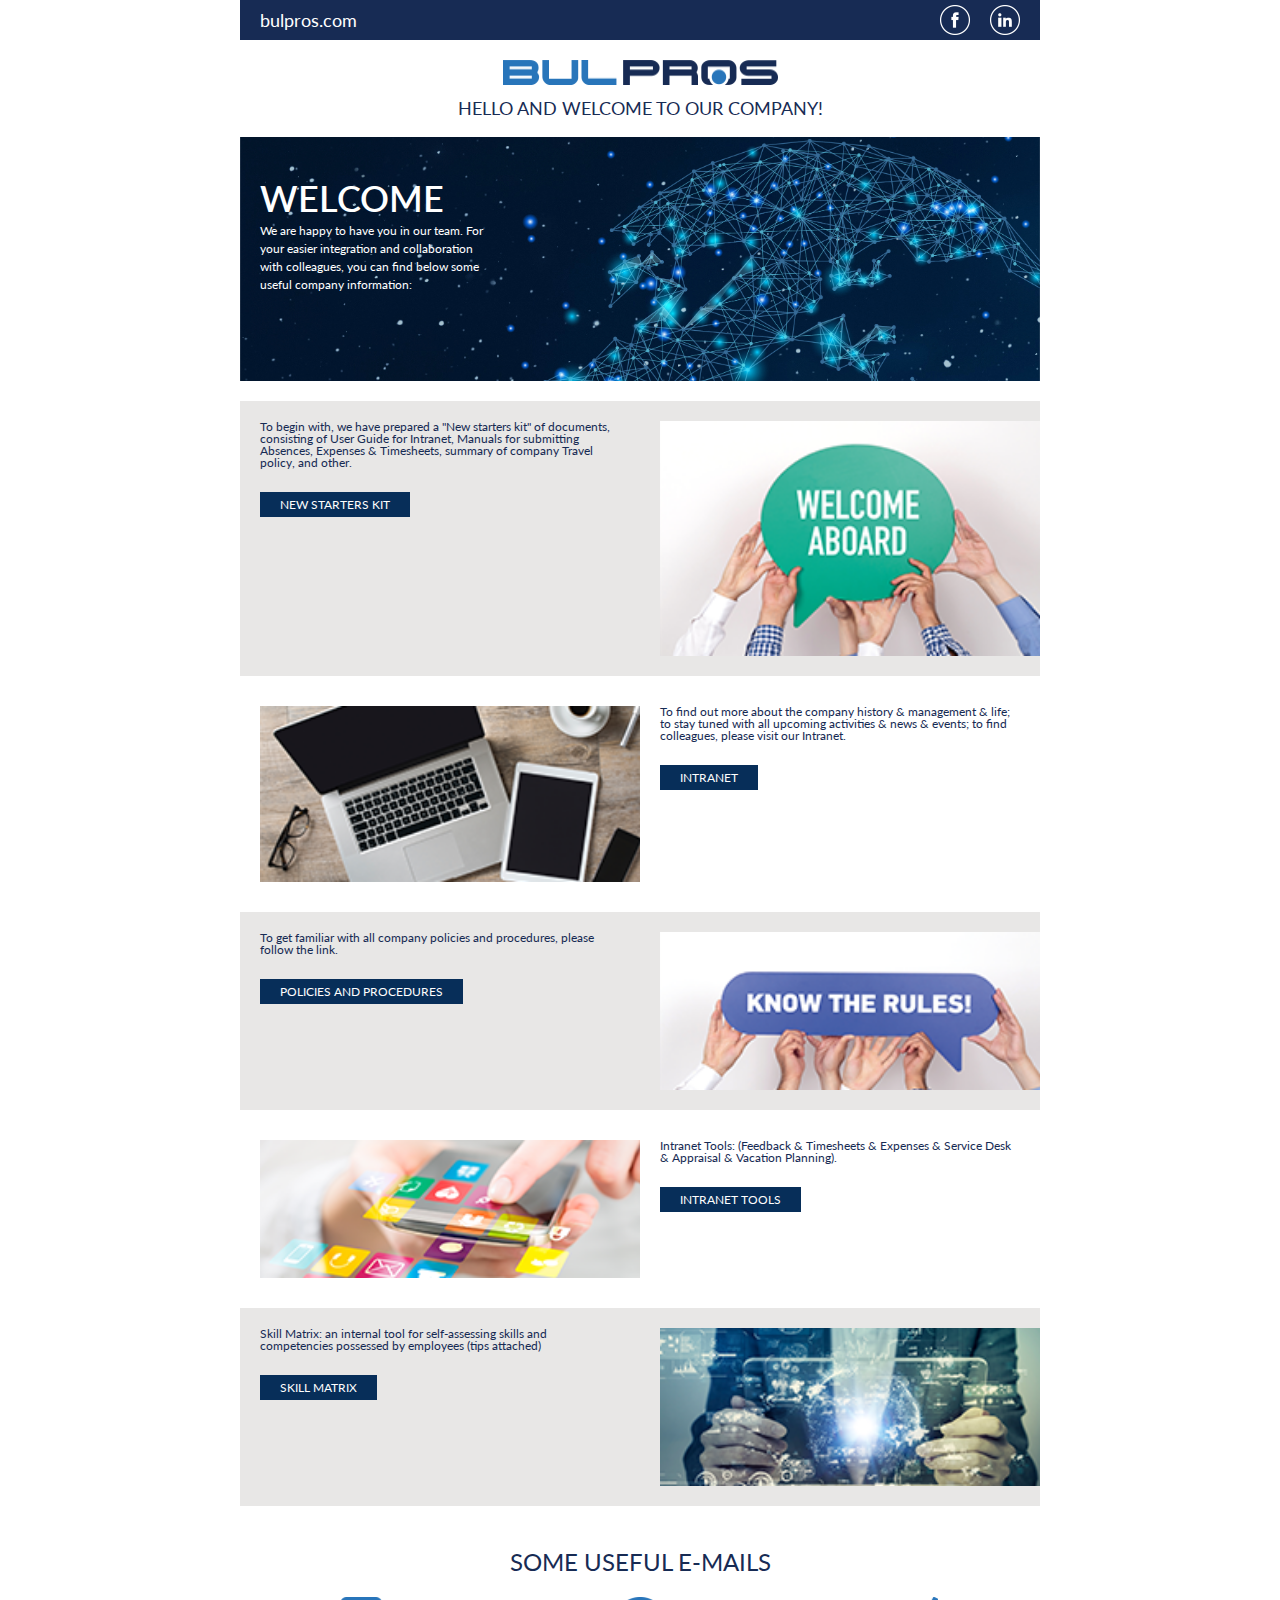
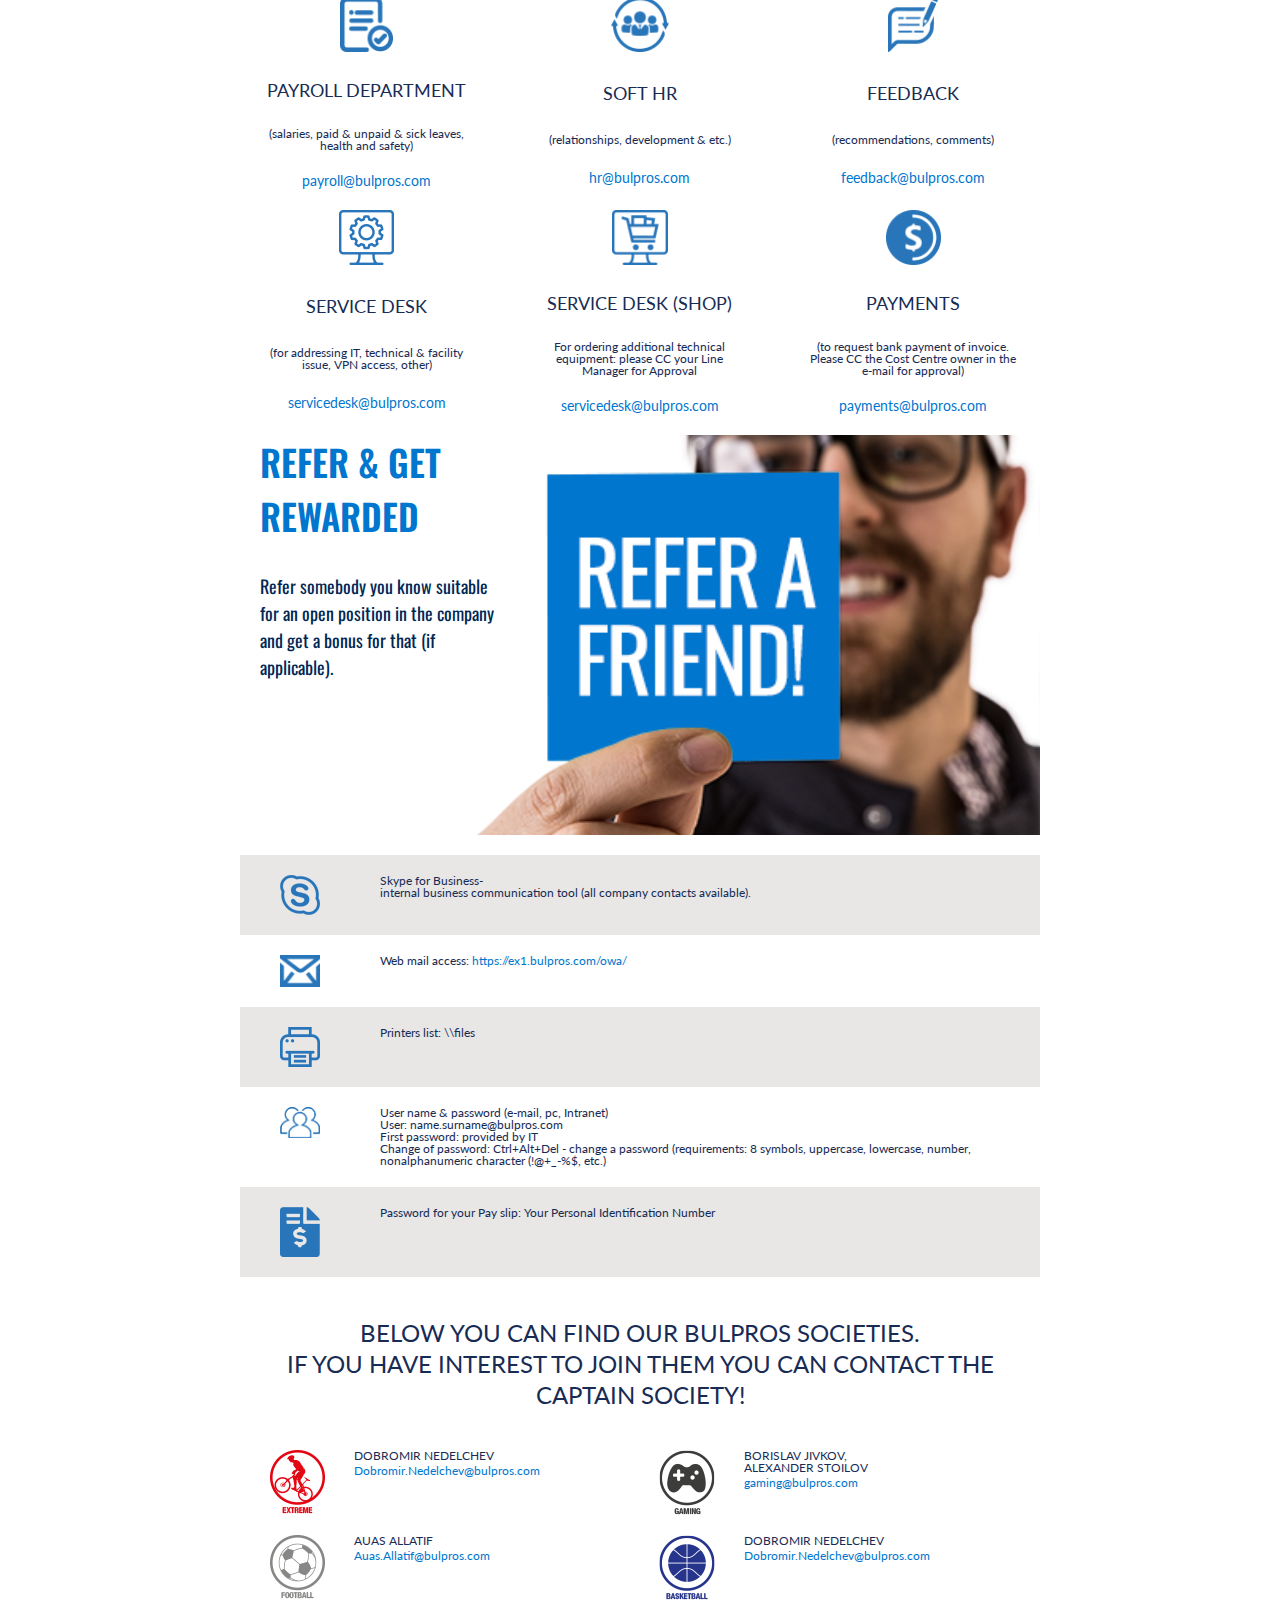
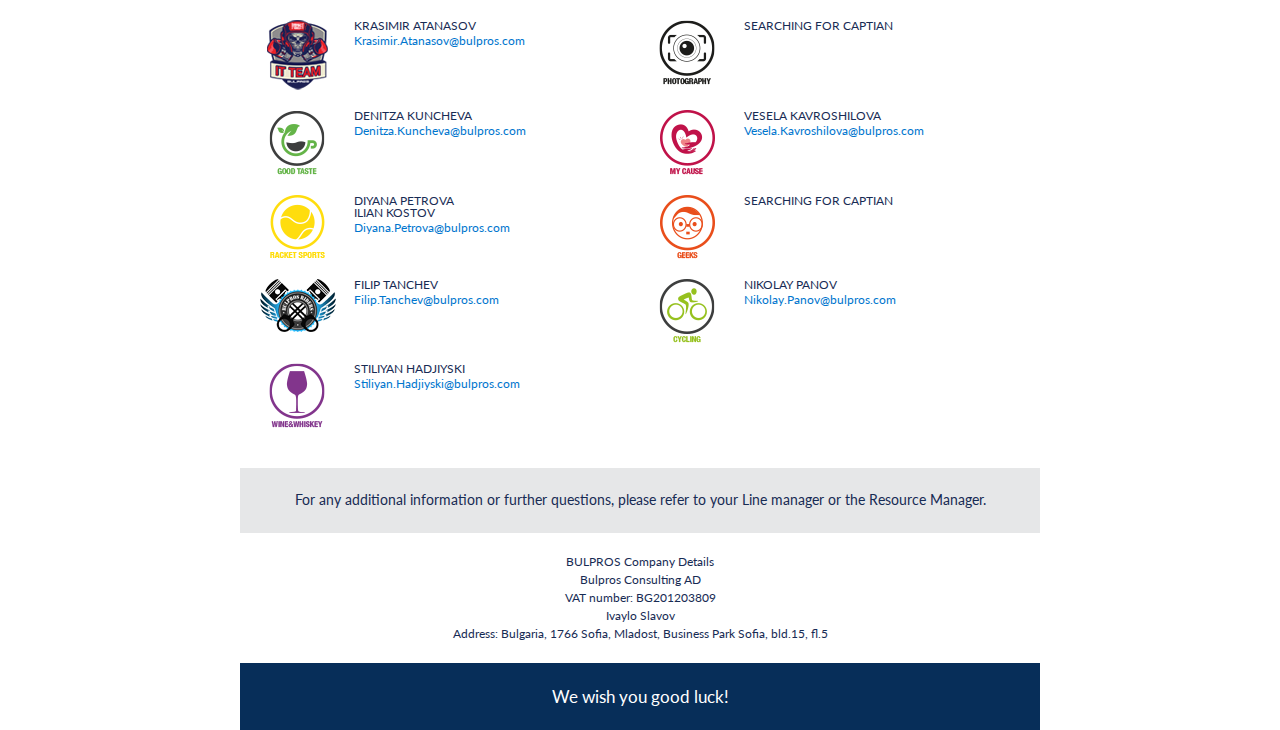
==== commit 5a144c93: "updated some links" ====
--- a/web-preview/index.html
+++ b/web-preview/index.html
@@ -38,7 +38,7 @@
             <div class="reverse-nested-1">
                 <p>To begin with, we have prepared a "New starters kit" of documents, consisting of User Guide for Intranet, Manuals for submitting Absences, Expenses & Timesheets, summary of company Travel policy, and other.
                 </p>
-                <a href="/" class="button">New Starters kit</a>
+                <a href="https://intranet.public.bulpros.com/People/Pages/New-starters-kit.aspx" class="button">New Starters kit</a>
             </div>
         </div>
         <div class="nested">
@@ -48,7 +48,7 @@
             <div>
                 <p>To find out more about the company history & management & life; to stay tuned with all upcoming activities & news & events; to find colleagues, please visit our Intranet.
                 </p>
-                <a href="/" class="button">Intranet</a>
+                <a href="https://intranet.public.bulpros.com/Pages/default.aspx" class="button">Intranet</a>
             </div>
         </div>
         <div class="nested">
@@ -58,7 +58,7 @@
                 <div class="reverse-nested-1">
                     <p>To get familiar with all company policies and procedures, please follow the link.
                     </p>
-                    <a href="/" class="button">policies and procedures</a>
+                    <a href="https://intranet.public.bulpros.com/Company/Pages/Proceses-and-Policies.aspx" class="button">policies and procedures</a>
                 </div>
             </div>
         <div class="nested">
@@ -68,7 +68,7 @@
             <div>
                 <p>Intranet Tools: (Feedback & Timesheets & Expenses & Service Desk & Appraisal & Vacation Planning).
                 </p>
-                <a href="/" class="button">Intranet tools</a>
+                <a href="https://intranet.public.bulpros.com/Tools/Pages/default.aspx" class="button">Intranet tools</a>
             </div>
         </div>
         <div class="nested">
@@ -122,7 +122,7 @@
             </div>
     </section>
     <div class="raf-section">
-        <h1 class="raf-title">Rerfer &amp; Get Rewarded</h1>
+        <h1 class="raf-title">Refer &amp; Get Rewarded</h1>
         <p class="raf-text">Refer somebody you know suitable for an open position in the company and get a bonus for that (if applicable).</p>
     </div>
     <section>
--- a/web-preview/css/styles.css
+++ b/web-preview/css/styles.css
@@ -4,6 +4,19 @@
   font-family: 'Lato', sans-serif;
   font-size: 12px;
   line-height: 18px;
+}
+
+@media screen and (max-device-width: 768px) {
+  body {
+    width: 100%;
+  }
+}
+
+@media screen and (max-device-width: 425px) {
+  body {
+    font-size: 16pt;
+    line-height: 22pt;
+  }
 }
 
 a, a:visited, a:-webkit-any-link, a:active {
@@ -94,6 +107,18 @@
   background-size: cover;
 }
 
+@media screen and (max-device-width: 768px) {
+  .hero {
+    height: 200px;
+  }
+}
+
+@media screen and (max-device-width: 425px) {
+  .hero {
+    height: 100%;
+  }
+}
+
 .hero h1 {
   font-size: 3em;
   color: #ffffff;
@@ -104,7 +129,13 @@
   font-size: 1em;
   color: #ffffff;
   width: 30%;
-  line-height: 1rem;
+  line-height: 1.5em;
+}
+
+@media screen and (max-device-width: 425px) {
+  .hero p {
+    width: 40%;
+  }
 }
 
 .grid-container {
@@ -113,6 +144,7 @@
   -ms-grid-columns: (1fr)[1];
       grid-template-columns: repeat(1, 1fr);
   grid-auto-rows: minmax(100px, auto);
+  grid-row-gap: 10px;
 }
 
 .grid-container .nested {
@@ -122,15 +154,35 @@
       grid-template-columns: repeat(2, 1fr);
 }
 
+@media screen and (max-device-width: 425px) {
+  .grid-container .nested {
+    display: block;
+    text-align: center;
+    padding-bottom: 20px;
+  }
+}
+
 .grid-container .nested p {
   font-size: 1em;
-  line-height: 1rem;
+  line-height: 1em;
   margin: 20px;
+}
+
+@media screen and (max-device-width: 425px) {
+  .grid-container .nested p {
+    line-height: 1.5em;
+  }
 }
 
 .grid-container .nested img {
   margin: 20px;
   width: 100%;
+}
+
+@media screen and (max-device-width: 768px) {
+  .grid-container .nested img {
+    width: 90%;
+  }
 }
 
 .grid-container .nested .button {
@@ -173,6 +225,10 @@
   text-align: center;
 }
 
+.useful-emails h1 {
+  margin-bottom: 20px;
+}
+
 .useful-emails .useful-info-grid {
   display: -ms-grid;
   display: grid;
@@ -181,12 +237,26 @@
   grid-gap: 20px;
 }
 
+@media screen and (max-device-width: 425px) {
+  .useful-emails .useful-info-grid {
+    display: block;
+    text-align: center;
+  }
+}
+
 .useful-emails .useful-info-grid .useful-info-grid-section {
   display: -ms-grid;
   display: grid;
   -ms-grid-columns: (1fr)[1];
       grid-template-columns: repeat(1, 1fr);
   grid-row-gap: 20px;
+}
+
+@media screen and (max-device-width: 425px) {
+  .useful-emails .useful-info-grid .useful-info-grid-section {
+    margin: 30px 0;
+    grid-row-gap: 10px;
+  }
 }
 
 .useful-emails .useful-info-grid .useful-info-grid-section h2 {
@@ -214,6 +284,7 @@
   background-position: left;
   background-repeat: no-repeat;
   background-size: cover;
+  padding-left: 20px;
 }
 
 .raf-section .raf-title {
@@ -227,6 +298,12 @@
   margin-bottom: 30px;
 }
 
+@media screen and (max-device-width: 425px) {
+  .raf-section .raf-title {
+    font-size: 2em;
+  }
+}
+
 .raf-section .raf-text {
   font-family: 'Oswald', sans-serif;
   font-size: 1.5em;
@@ -236,6 +313,12 @@
   color: #002854;
 }
 
+@media screen and (max-device-width: 425px) {
+  .raf-section .raf-text {
+    font-size: 1em;
+  }
+}
+
 .useful-info {
   width: 100%;
 }
@@ -254,6 +337,13 @@
   background-color: #e8e7e6;
 }
 
+@media screen and (max-device-width: 425px) {
+  .societies {
+    width: 80%;
+    margin: 0 auto;
+  }
+}
+
 .societies h1 {
   text-align: center;
   margin-bottom: 20px;
@@ -265,6 +355,13 @@
   -ms-grid-columns: (1fr)[2];
       grid-template-columns: repeat(2, 1fr);
   grid-gap: 20px;
+  padding: 20px;
+}
+
+@media screen and (max-device-width: 425px) {
+  .societies .societies-grid {
+    display: block;
+  }
 }
 
 .societies .societies-grid .societies-grid-section {
@@ -275,12 +372,26 @@
   grid-column-gap: 20px;
 }
 
+@media screen and (max-device-width: 425px) {
+  .societies .societies-grid .societies-grid-section {
+    margin-bottom: 20px;
+    -ms-grid-columns: 35% 65%;
+        grid-template-columns: 35% 65%;
+  }
+}
+
 .societies .societies-grid .societies-grid-section img {
   margin: 0 auto;
 }
 
 .societies .societies-grid .societies-grid-section p {
   text-transform: uppercase;
+}
+
+@media screen and (max-device-width: 425px) {
+  .societies .societies-grid .societies-grid-section p {
+    line-height: 1.5em;
+  }
 }
 
 footer {
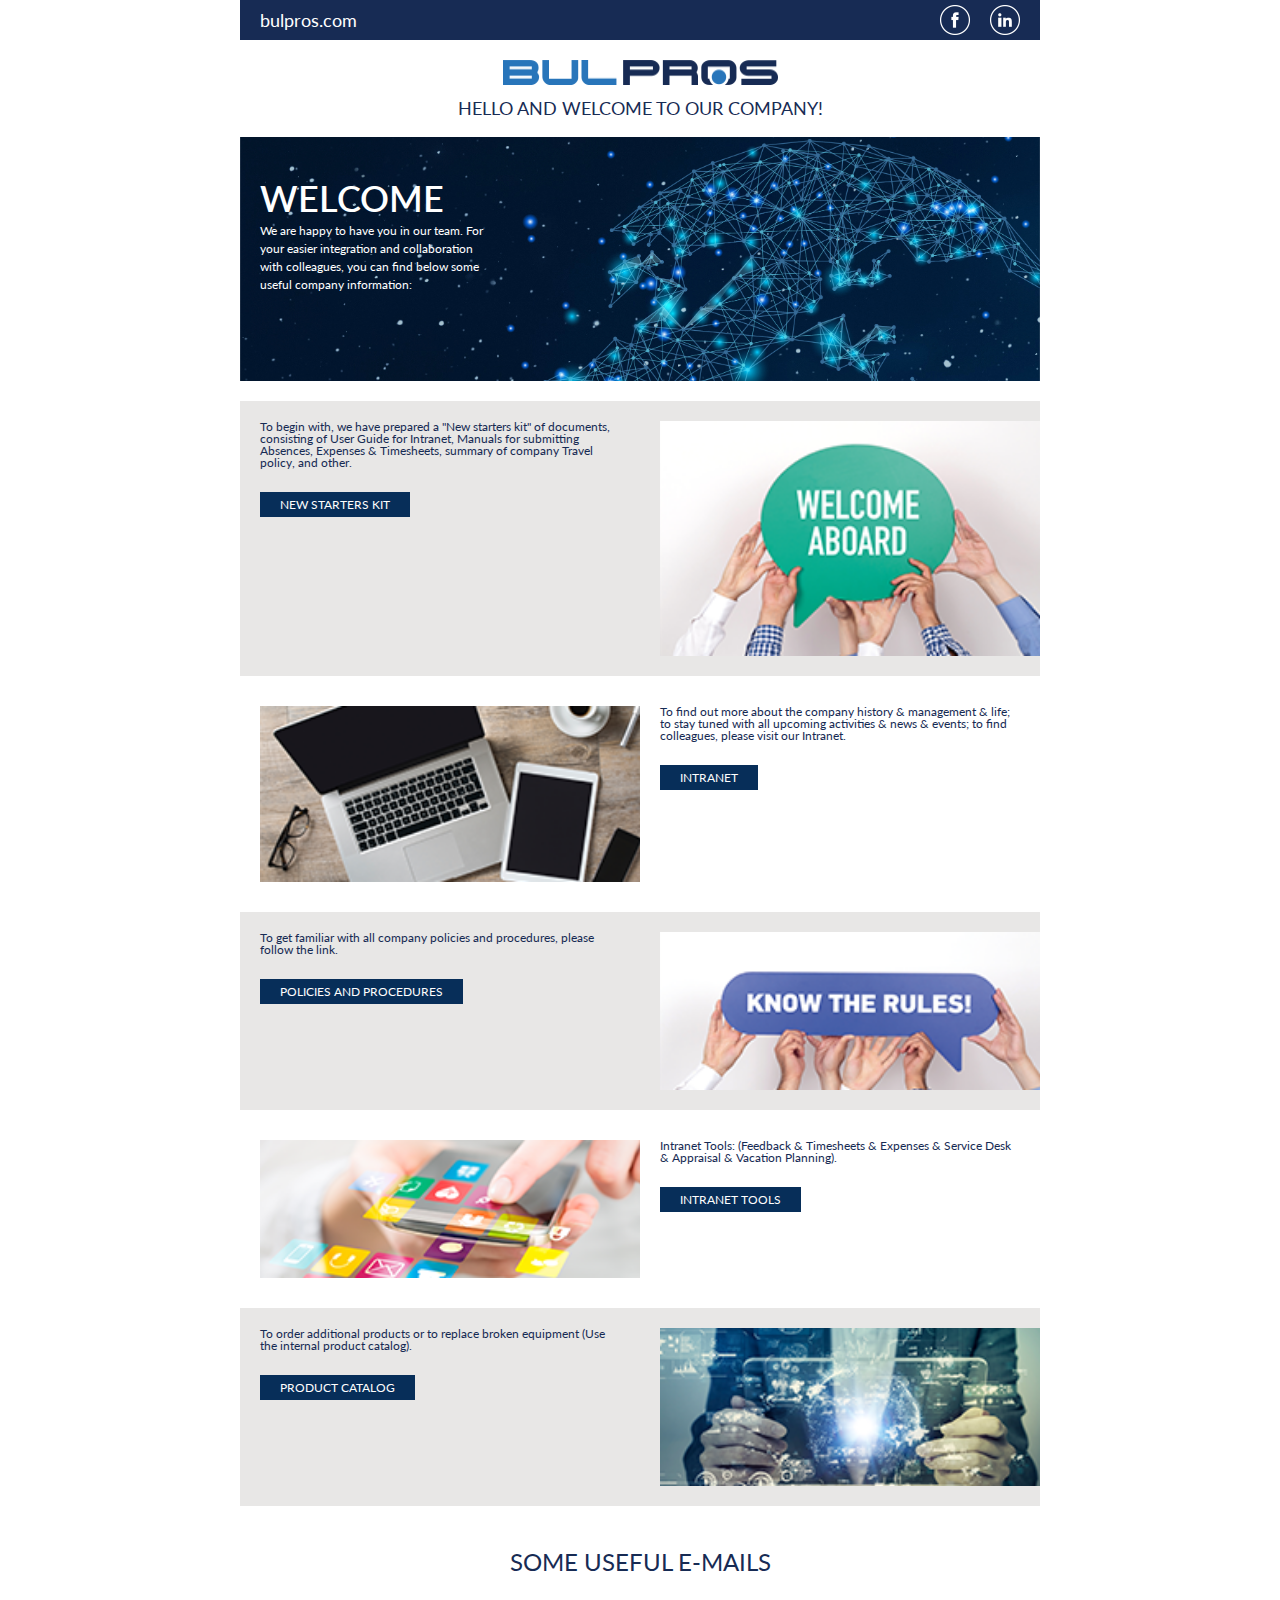
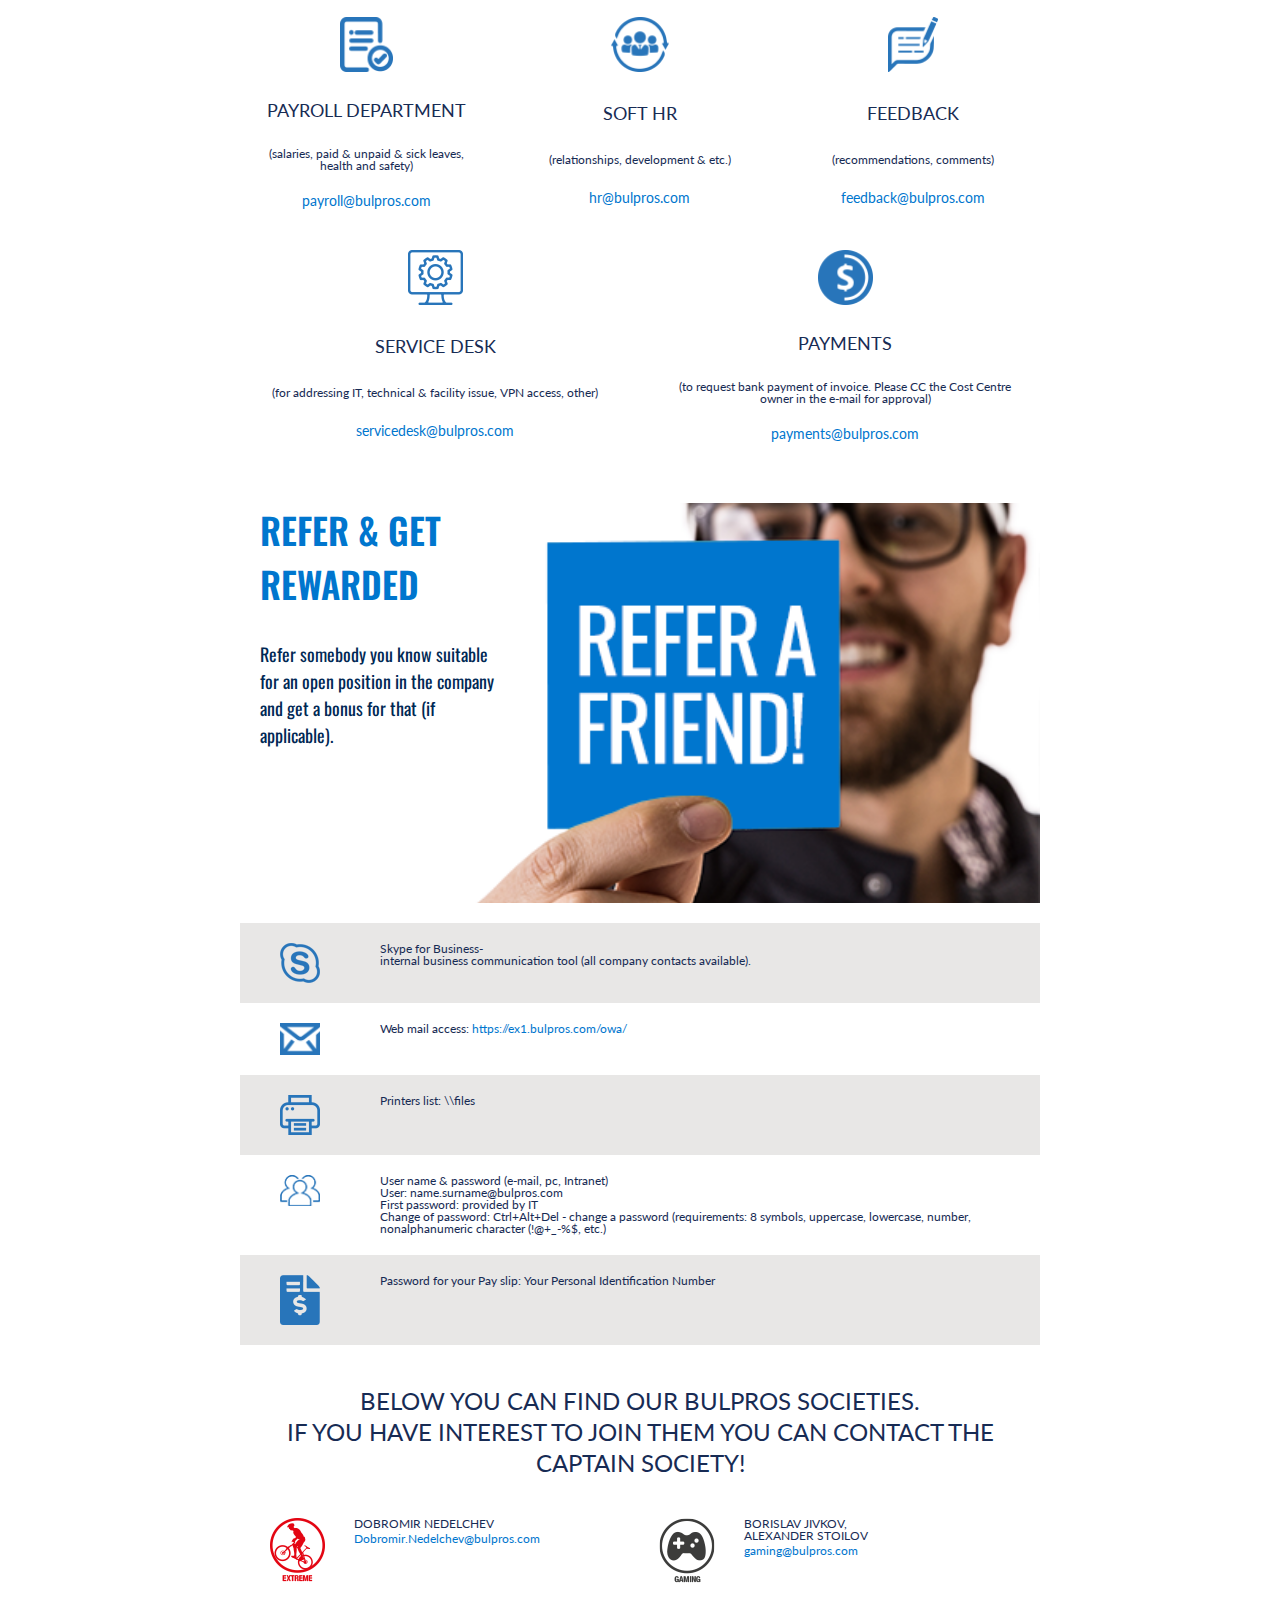
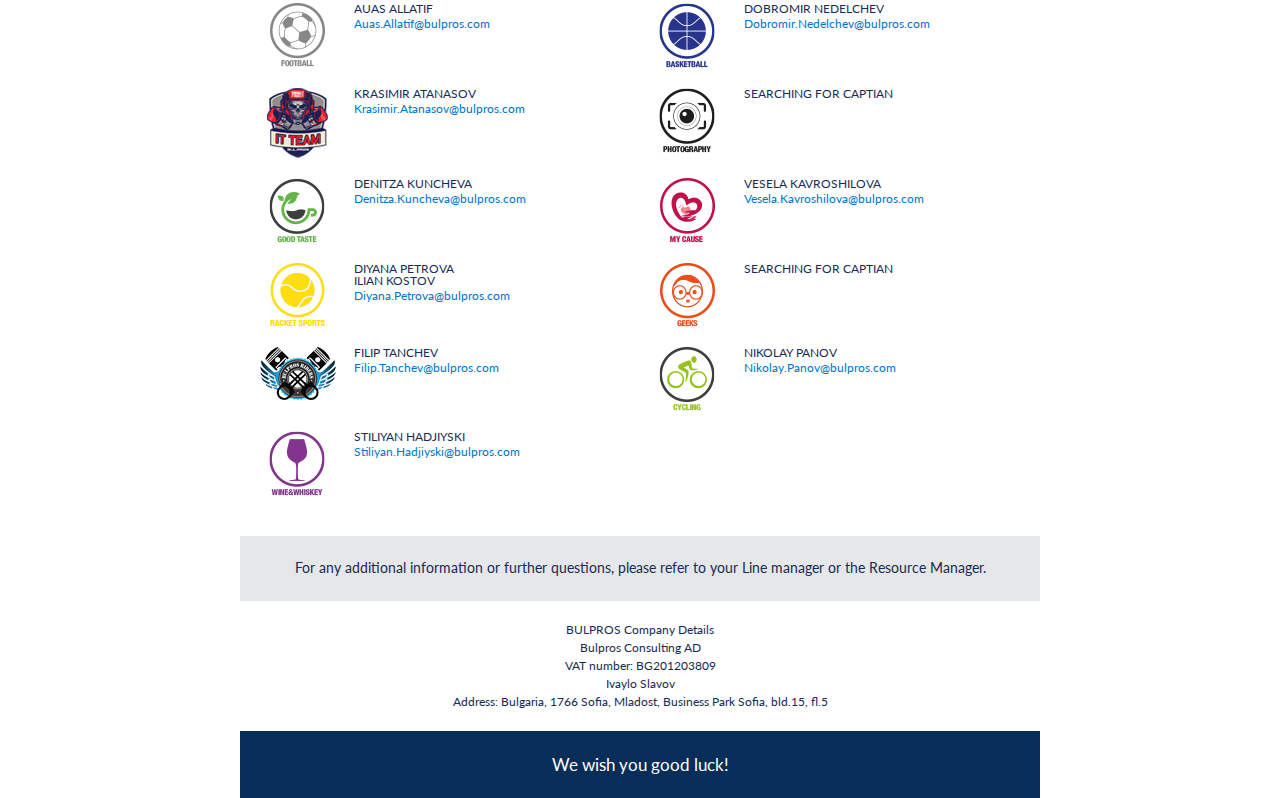
==== commit 7259e694: "useful email design request change" ====
--- a/web-preview/index.html
+++ b/web-preview/index.html
@@ -76,50 +76,53 @@
                 <img src="/web-preview/img/skill-matrix-section.png" alt="new-starter" srcset="">
             </div>
             <div class="reverse-nested-1">
-                <p>Skill Matrix: an internal tool for self-assessing skills and competencies possessed by employees (tips attached)</p>
-                <a href="/" class="button">Skill matrix</a>
+                <p>To order additional products or to replace broken equipment (Use the internal product catalog).</p>
+                <a href="https://ep.public.bulpros.com/EmployeeServices/Procurement/Enterprise%20Portal/CatWelcome.aspx" class="button">Product Catalog</a>
             </div>
         </div>
     </section>
     <section class="useful-emails">
         <h1>Some useful e-mails</h1>
-        <div class="useful-info-grid">
-            <div class="useful-info-grid-section">
-            <img src="/web-preview/img/payroll-icon.png" alt="payroll.ico" srcset="" height="55">
-            <h2>payroll department</h2>
-            <p>(salaries, paid & unpaid & sick leaves, health and safety)</p>
-            <a href="mailto:payroll@bulpros.com">payroll@bulpros.com</a>
-        </div>
-        <div class="useful-info-grid-section">
-            <img src="/web-preview/img/soft-hr-icon.png" alt="soft-hr-icon.ico" srcset="" height="55">
-            <h2>soft hr</h2>
-            <p>(relationships, development & etc.)</p>
-            <a href="mailto:hr@bulpros.com">hr@bulpros.com</a>
-        </div>
-        <div class="useful-info-grid-section">
-            <img src="/web-preview/img/feedback-icon.png" alt="feedback-icon.ico" srcset="" height="55">
-            <h2>feedback</h2>
-            <p>(recommendations, comments)</p>
-            <a href="mailto:feedback@bulpros.com">feedback@bulpros.com</a>
-        </div>
-        <div class="useful-info-grid-section">
-            <img src="/web-preview/img/service-desk-icon.png" alt="service-desk-icon.ico" srcset="" height="55">
-            <h2>service desk</h2>
-            <p>(for addressing IT, technical & facility issue, VPN access, other)</p>
-            <a href="mailto:servicedesk@bulpros.com">servicedesk@bulpros.com</a>
-        </div>
-        <div class="useful-info-grid-section">
-            <img src="/web-preview/img/service-desk-shop-icon.png" alt="service-desk-shop-icon.ico" srcset="" height="55">
-            <h2>service desk (shop)</h2>
-            <p>For ordering additional technical equipment: please CC your Line Manager for Approval</p>
-            <a href="mailto:servicedesk@bulpros.com">servicedesk@bulpros.com</a>
-        </div>
-        <div class="useful-info-grid-section">
-            <img src="/web-preview/img/payments-icon.png" alt="payments.ico" srcset="" height="55">
-            <h2>payments</h2>
-            <p>(to request bank payment of invoice. Please CC the Cost Centre owner in the e-mail for approval) </p>
-            <a href="mailto:payments@bulpros.com">payments@bulpros.com</a>
-            </div>
+        <div class="useful-info-grid-1st-row">
+            <div class="useful-info-grid-section">
+                <img src="/web-preview/img/payroll-icon.png" alt="payroll.ico" srcset="" height="55">
+                <h2>payroll department</h2>
+                <p>(salaries, paid & unpaid & sick leaves, health and safety)</p>
+                <a href="mailto:payroll@bulpros.com">payroll@bulpros.com</a>
+            </div>
+            <div class="useful-info-grid-section">
+                <img src="/web-preview/img/soft-hr-icon.png" alt="soft-hr-icon.ico" srcset="" height="55">
+                <h2>soft hr</h2>
+                <p>(relationships, development & etc.)</p>
+                <a href="mailto:hr@bulpros.com">hr@bulpros.com</a>
+            </div>
+            <div class="useful-info-grid-section">
+                <img src="/web-preview/img/feedback-icon.png" alt="feedback-icon.ico" srcset="" height="55">
+                <h2>feedback</h2>
+                <p>(recommendations, comments)</p>
+                <a href="mailto:feedback@bulpros.com">feedback@bulpros.com</a>
+            </div>
+        </div>
+        <div class="useful-info-grid-2nd-row">
+            <div class="useful-info-grid-section">
+                <img src="/web-preview/img/service-desk-icon.png" alt="service-desk-icon.ico" srcset="" height="55">
+                <h2>service desk</h2>
+                <p>(for addressing IT, technical & facility issue, VPN access, other)</p>
+                <a href="mailto:servicedesk@bulpros.com">servicedesk@bulpros.com</a>
+            </div>
+            <!-- <div class="useful-info-grid-section">
+                <img src="/web-preview/img/service-desk-shop-icon.png" alt="service-desk-shop-icon.ico" srcset="" height="55">
+                <h2>service desk (shop)</h2>
+                <p>For ordering additional technical equipment: please CC your Line Manager for Approval</p>
+                <a href="mailto:servicedesk@bulpros.com">servicedesk@bulpros.com</a>
+            </div> -->
+            <div class="useful-info-grid-section">
+                <img src="/web-preview/img/payments-icon.png" alt="payments.ico" srcset="" height="55">
+                <h2>payments</h2>
+                <p>(to request bank payment of invoice. Please CC the Cost Centre owner in the e-mail for approval) </p>
+                <a href="mailto:payments@bulpros.com">payments@bulpros.com</a>
+            </div>
+        </div>
     </section>
     <div class="raf-section">
         <h1 class="raf-title">Refer &amp; Get Rewarded</h1>
--- a/web-preview/css/styles.css
+++ b/web-preview/css/styles.css
@@ -229,22 +229,23 @@
   margin-bottom: 20px;
 }
 
-.useful-emails .useful-info-grid {
+.useful-emails .useful-info-grid-1st-row {
   display: -ms-grid;
   display: grid;
   -ms-grid-columns: (1fr)[3];
       grid-template-columns: repeat(3, 1fr);
   grid-gap: 20px;
-}
-
-@media screen and (max-device-width: 425px) {
-  .useful-emails .useful-info-grid {
+  margin: 40px 0;
+}
+
+@media screen and (max-device-width: 425px) {
+  .useful-emails .useful-info-grid-1st-row {
     display: block;
     text-align: center;
   }
 }
 
-.useful-emails .useful-info-grid .useful-info-grid-section {
+.useful-emails .useful-info-grid-1st-row .useful-info-grid-section {
   display: -ms-grid;
   display: grid;
   -ms-grid-columns: (1fr)[1];
@@ -253,28 +254,78 @@
 }
 
 @media screen and (max-device-width: 425px) {
-  .useful-emails .useful-info-grid .useful-info-grid-section {
+  .useful-emails .useful-info-grid-1st-row .useful-info-grid-section {
     margin: 30px 0;
     grid-row-gap: 10px;
   }
 }
 
-.useful-emails .useful-info-grid .useful-info-grid-section h2 {
+.useful-emails .useful-info-grid-1st-row .useful-info-grid-section h2 {
   font-size: 1.5em;
   line-height: 2em;
   text-transform: uppercase;
   color: #172b54;
 }
 
-.useful-emails .useful-info-grid .useful-info-grid-section img {
+.useful-emails .useful-info-grid-1st-row .useful-info-grid-section img {
   margin: 0 auto;
 }
 
-.useful-emails .useful-info-grid .useful-info-grid-section p {
+.useful-emails .useful-info-grid-1st-row .useful-info-grid-section p {
   padding: 0 20px;
 }
 
-.useful-emails .useful-info-grid .useful-info-grid-section a {
+.useful-emails .useful-info-grid-1st-row .useful-info-grid-section a {
+  font-size: 1.2em;
+}
+
+.useful-emails .useful-info-grid-2nd-row {
+  display: -ms-grid;
+  display: grid;
+  -ms-grid-columns: (1fr)[2];
+      grid-template-columns: repeat(2, 1fr);
+  grid-gap: 20px;
+  margin: 40px 0;
+}
+
+@media screen and (max-device-width: 425px) {
+  .useful-emails .useful-info-grid-2nd-row {
+    display: block;
+    text-align: center;
+  }
+}
+
+.useful-emails .useful-info-grid-2nd-row .useful-info-grid-section {
+  display: -ms-grid;
+  display: grid;
+  -ms-grid-columns: (1fr)[1];
+      grid-template-columns: repeat(1, 1fr);
+  grid-row-gap: 20px;
+}
+
+@media screen and (max-device-width: 425px) {
+  .useful-emails .useful-info-grid-2nd-row .useful-info-grid-section {
+    margin: 30px 0;
+    grid-row-gap: 10px;
+  }
+}
+
+.useful-emails .useful-info-grid-2nd-row .useful-info-grid-section h2 {
+  font-size: 1.5em;
+  line-height: 2em;
+  text-transform: uppercase;
+  color: #172b54;
+}
+
+.useful-emails .useful-info-grid-2nd-row .useful-info-grid-section img {
+  margin: 0 auto;
+}
+
+.useful-emails .useful-info-grid-2nd-row .useful-info-grid-section p {
+  padding: 0 20px;
+}
+
+.useful-emails .useful-info-grid-2nd-row .useful-info-grid-section a {
   font-size: 1.2em;
 }
 
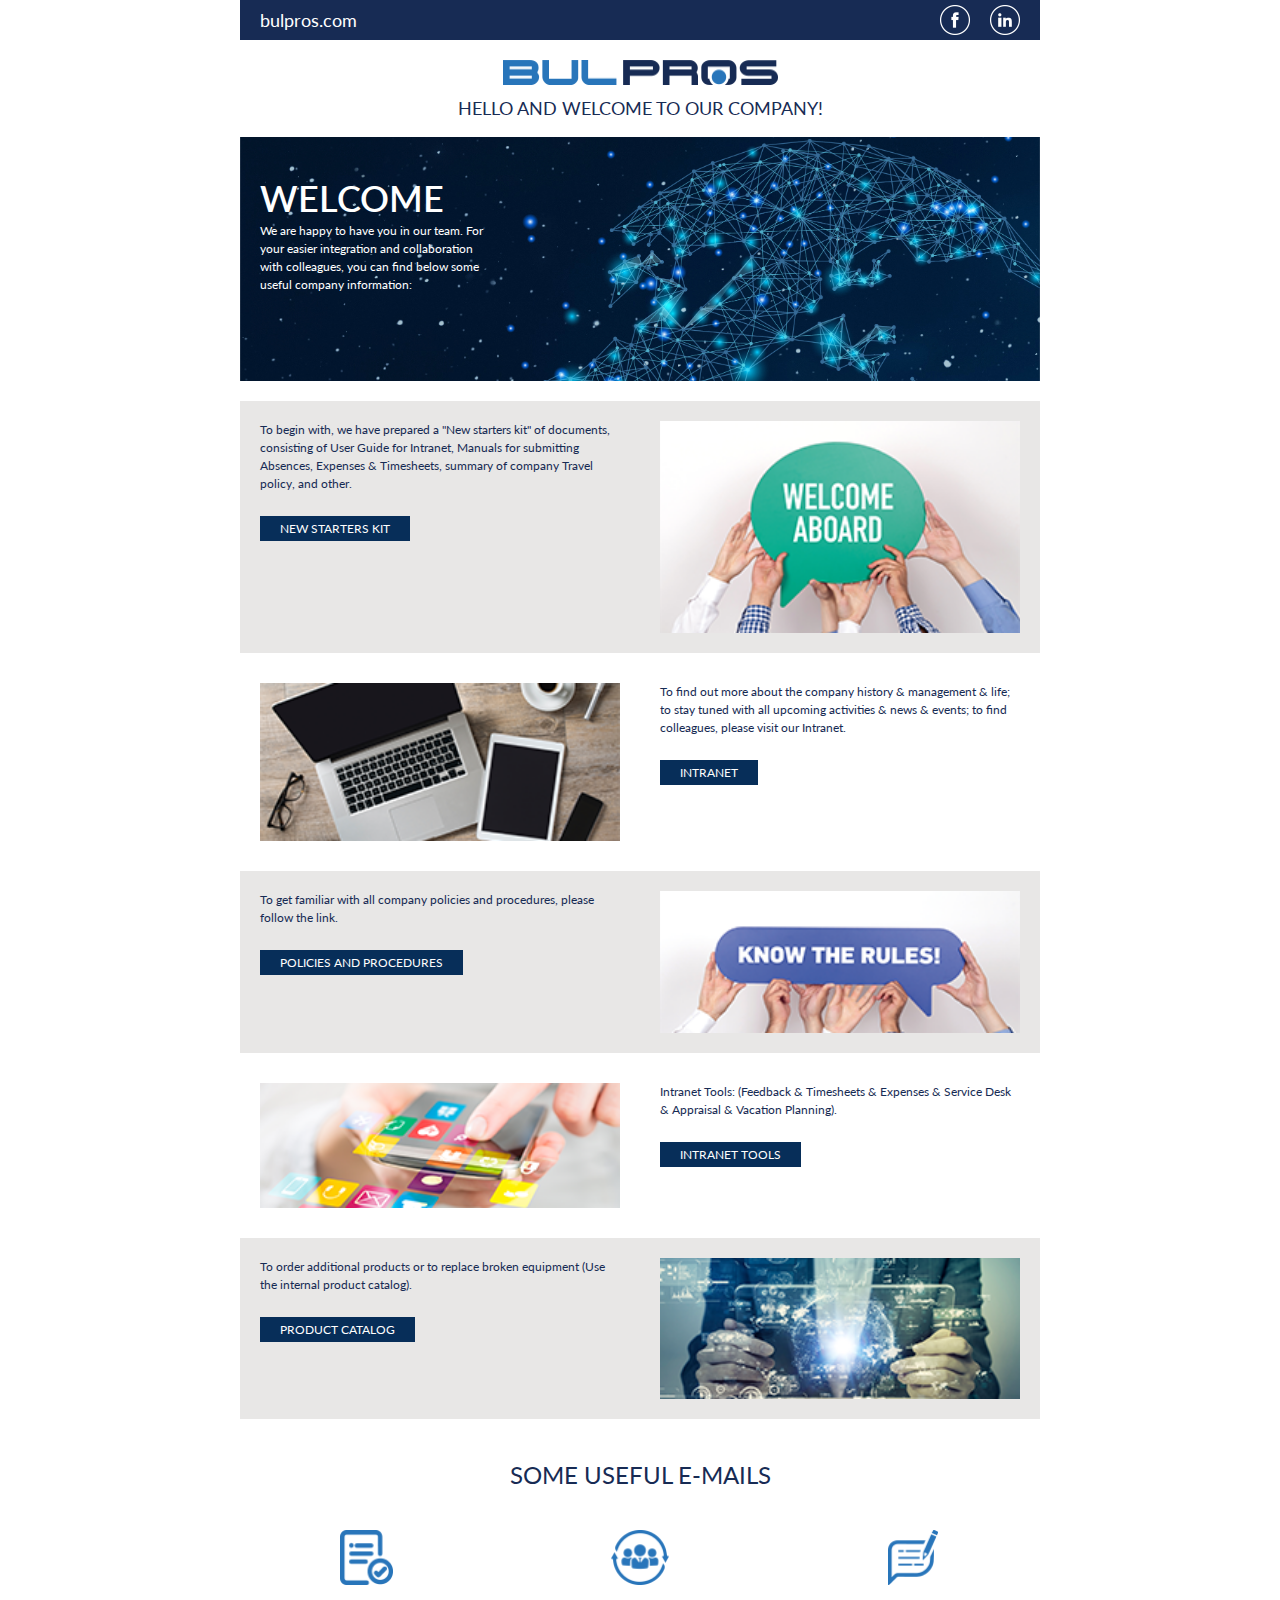
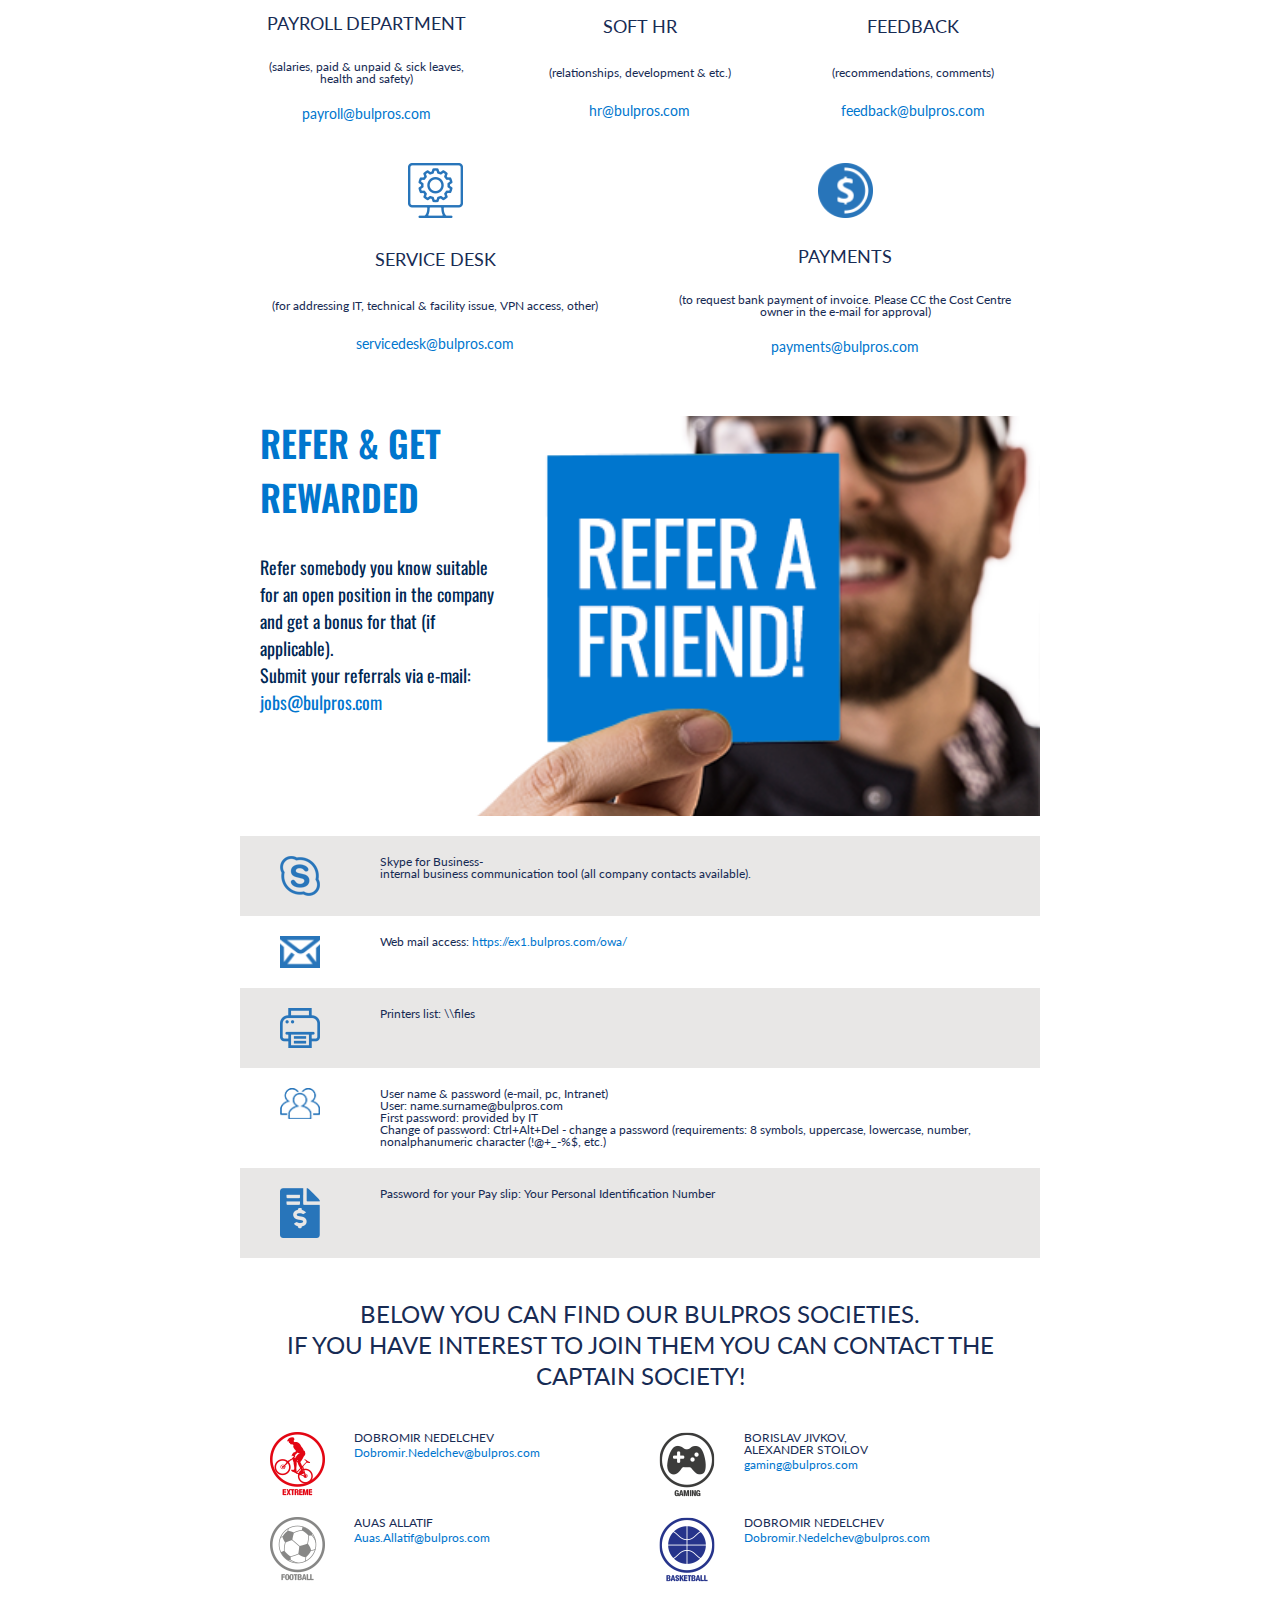
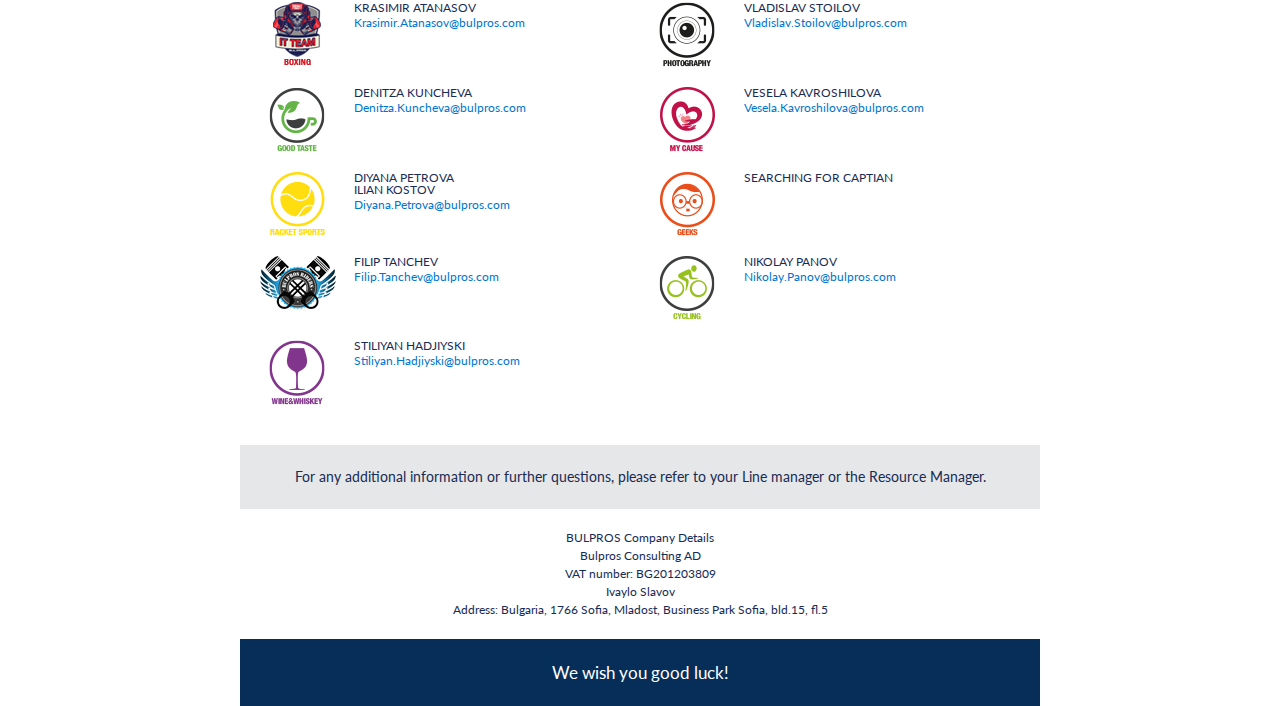
==== commit e2b64168: "web-preview update" ====
--- a/web-preview/index.html
+++ b/web-preview/index.html
@@ -14,8 +14,8 @@
 <body>
     <section class="top-bar">
         <a href="http://bulpros.com">bulpros.com</a>
-        <a href="http://linkedin.com" target="_blank"><img src="/web-preview/img/ln-logo.png" alt="linkedin" height="30" width="30"></a>
-        <a href="http://facebook.com" target="_blank"><img src="/web-preview/img/facebook-logo.png" alt="facebook" height="30" width="30"></a>
+        <a href="https://www.linkedin.com/company/bulpros/" target="_blank"><img src="/web-preview/img/ln-logo.png" alt="linkedin" height="30" width="30"></a>
+        <a href="https://www.facebook.com/BULPROS/" target="_blank"><img src="/web-preview/img/facebook-logo.png" alt="facebook" height="30" width="30"></a>
     </section>
 
     <section class="title">
@@ -127,6 +127,7 @@
     <div class="raf-section">
         <h1 class="raf-title">Refer &amp; Get Rewarded</h1>
         <p class="raf-text">Refer somebody you know suitable for an open position in the company and get a bonus for that (if applicable).</p>
+        <p class="raf-text">Submit your referrals via e-mail: <a href="mailto:jobs@bulpros.com">jobs@bulpros.com</a></p>
     </div>
     <section>
         <table class="useful-info">
@@ -203,7 +204,8 @@
             </div>
             <div class="societies-grid-section">
                 <img src="/web-preview/img/photography-icon.png" alt="photography-icon" srcset="">
-                <p>Searching for captian</p>
+                <div><p>VLADISLAV STOILOV</p>
+                <a href="mailto:Vladislav.Stoilov@bulpros.com">Vladislav.Stoilov@bulpros.com</a></div>
             </div>
             <div class="societies-grid-section">
                 <img src="/web-preview/img/good-taste-icon.png" alt="good-taste-icon" srcset="">
--- a/web-preview/css/styles.css
+++ b/web-preview/css/styles.css
@@ -164,7 +164,7 @@
 
 .grid-container .nested p {
   font-size: 1em;
-  line-height: 1em;
+  line-height: 1.5em;
   margin: 20px;
 }
 
@@ -176,7 +176,7 @@
 
 .grid-container .nested img {
   margin: 20px;
-  width: 100%;
+  width: 90%;
 }
 
 @media screen and (max-device-width: 768px) {
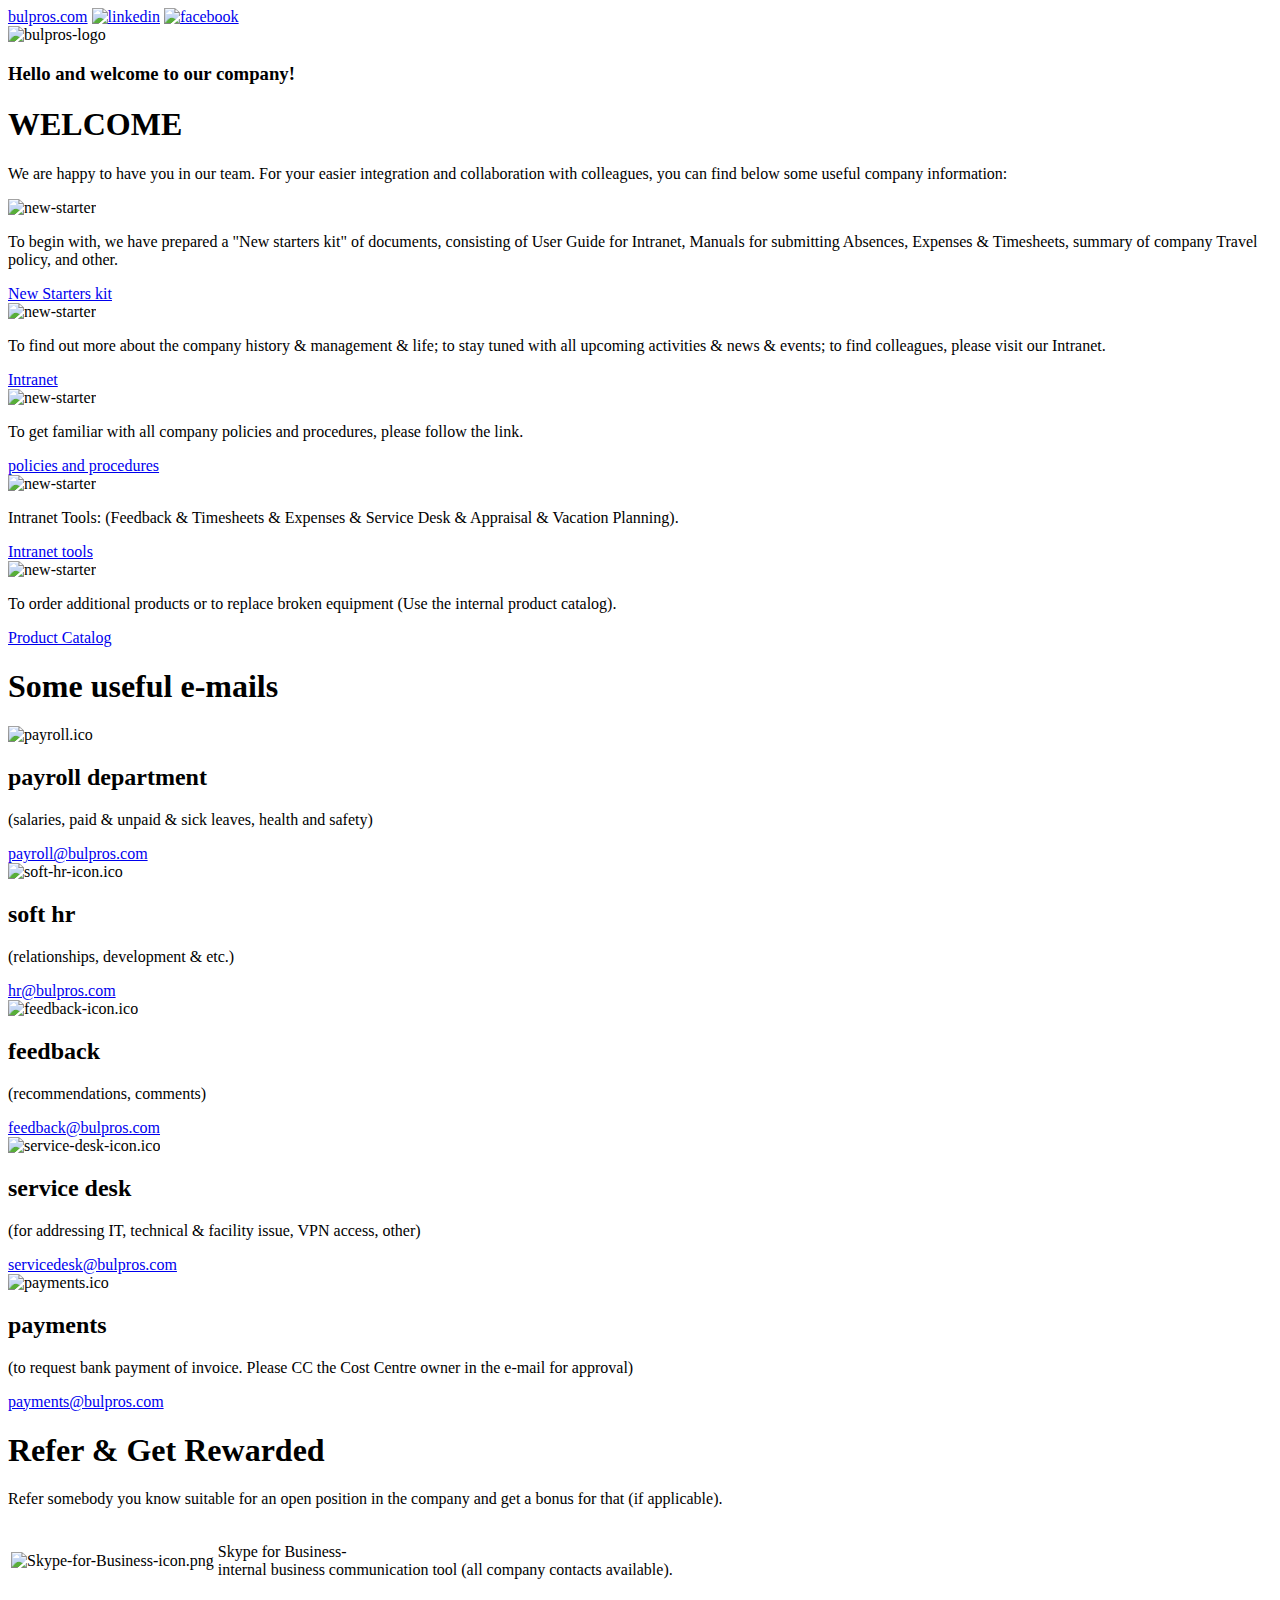
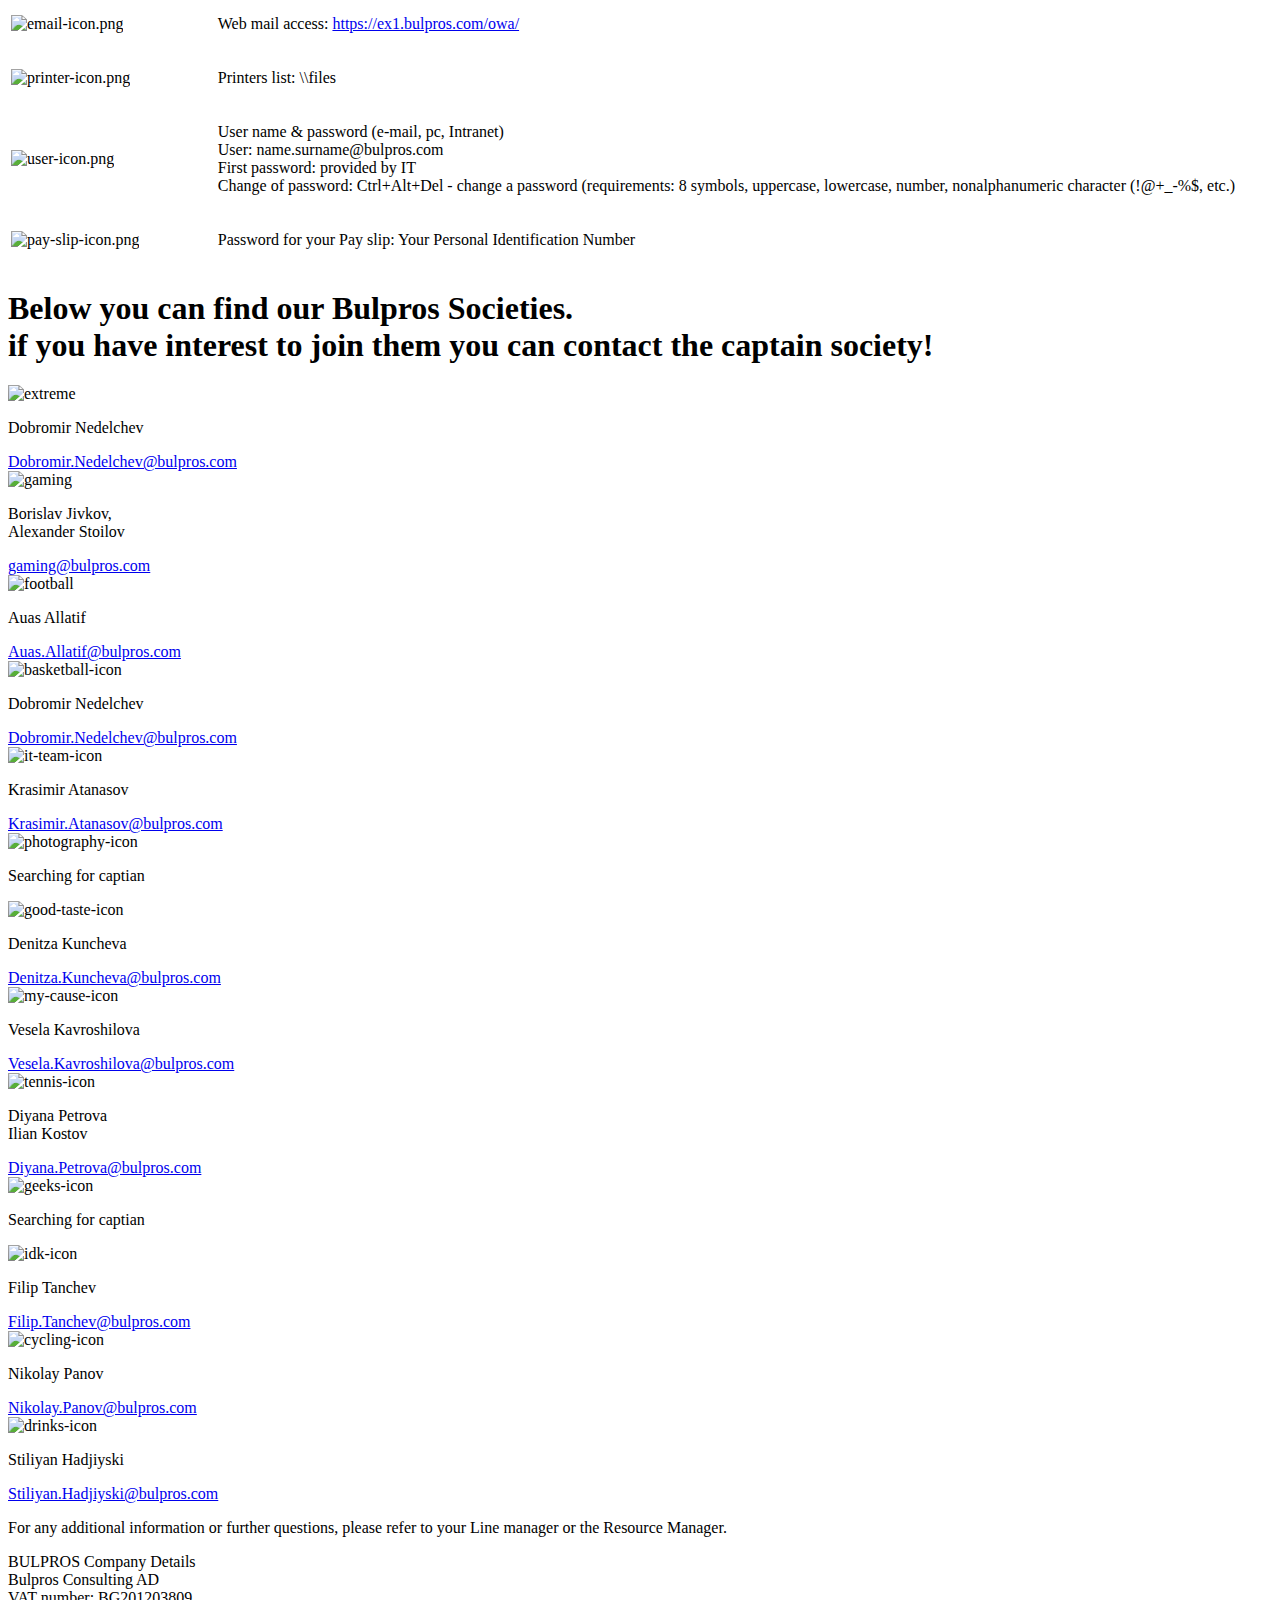
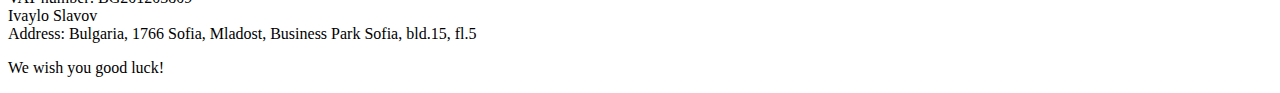
==== commit 6d23167d: "image locations to online rep & css link fix" ====
--- a/web-preview/index.html
+++ b/web-preview/index.html
@@ -6,20 +6,20 @@
     <meta http-equiv="X-UA-Compatible" content="text/html">
     <link href="https://fonts.googleapis.com/css?family=Lato&display=swap" rel="stylesheet">
     <link href="https://fonts.googleapis.com/css?family=Oswald&display=swap" rel="stylesheet">
-    <link rel="stylesheet" href="/web-preview/css/reset.css">
-    <link rel="stylesheet" href="/web-preview/css/styles.css">
-    <link rel="shortcut icon" href="/web-preview/img/favicon.png" type="image/x-icon">
+    <link rel="stylesheet" href="/css/reset.css">
+    <link rel="stylesheet" href="/css/styles.css">
+    <link rel="shortcut icon" href="https://intranet.public.bulpros.com/People/p/favicon.png" type="image/x-icon">
     <title>Welcome to BULPROS</title>
 </head>
 <body>
     <section class="top-bar">
         <a href="http://bulpros.com">bulpros.com</a>
-        <a href="https://www.linkedin.com/company/bulpros/" target="_blank"><img src="/web-preview/img/ln-logo.png" alt="linkedin" height="30" width="30"></a>
-        <a href="https://www.facebook.com/BULPROS/" target="_blank"><img src="/web-preview/img/facebook-logo.png" alt="facebook" height="30" width="30"></a>
+        <a href="http://linkedin.com" target="_blank"><img src="https://intranet.public.bulpros.com/People/p/ln-logo.png" alt="linkedin" height="30" width="30"></a>
+        <a href="http://facebook.com" target="_blank"><img src="https://intranet.public.bulpros.com/People/p/facebook-logo.png" alt="facebook" height="30" width="30"></a>
     </section>
 
     <section class="title">
-            <img src="/web-preview/img/bulpros-logo.png" alt="bulpros-logo" srcset="" height="25">
+            <img src="https://intranet.public.bulpros.com/People/p/bulpros-logo.png" alt="bulpros-logo" srcset="" height="25">
             <h3 class="title">Hello and welcome to our company!</h3>
     </section>
 
@@ -33,7 +33,7 @@
     <section class="grid-container">
         <div class="nested">
             <div class="reverse-nested-2">
-                <img src="/web-preview/img/new-starters-kit-section.png" alt="new-starter" srcset="">
+                <img src="https://intranet.public.bulpros.com/People/p/new-starters-kit-section.png" alt="new-starter" srcset="">
             </div>
             <div class="reverse-nested-1">
                 <p>To begin with, we have prepared a "New starters kit" of documents, consisting of User Guide for Intranet, Manuals for submitting Absences, Expenses & Timesheets, summary of company Travel policy, and other.
@@ -43,7 +43,7 @@
         </div>
         <div class="nested">
             <div>
-                <img src="/web-preview/img/intranet-section.png" alt="new-starter" srcset="">
+                <img src="https://intranet.public.bulpros.com/People/p/intranet-section.png" alt="new-starter" srcset="">
             </div>
             <div>
                 <p>To find out more about the company history & management & life; to stay tuned with all upcoming activities & news & events; to find colleagues, please visit our Intranet.
@@ -53,7 +53,7 @@
         </div>
         <div class="nested">
                 <div class="reverse-nested-2">
-                    <img src="/web-preview/img/policies-and-procedures-section.png" alt="new-starter" srcset="">
+                    <img src="https://intranet.public.bulpros.com/People/p/policies-and-procedures-section.png" alt="new-starter" srcset="">
                 </div>
                 <div class="reverse-nested-1">
                     <p>To get familiar with all company policies and procedures, please follow the link.
@@ -63,7 +63,7 @@
             </div>
         <div class="nested">
             <div>
-                <img src="/web-preview/img/intranet-tools-section.png" alt="new-starter" srcset="">
+                <img src="https://intranet.public.bulpros.com/People/p/intranet-tools-section.png" alt="new-starter" srcset="">
             </div>
             <div>
                 <p>Intranet Tools: (Feedback & Timesheets & Expenses & Service Desk & Appraisal & Vacation Planning).
@@ -73,7 +73,7 @@
         </div>
         <div class="nested">
             <div class="reverse-nested-2">
-                <img src="/web-preview/img/skill-matrix-section.png" alt="new-starter" srcset="">
+                <img src="https://intranet.public.bulpros.com/People/p/skill-matrix-section.png" alt="new-starter" srcset="">
             </div>
             <div class="reverse-nested-1">
                 <p>To order additional products or to replace broken equipment (Use the internal product catalog).</p>
@@ -85,19 +85,19 @@
         <h1>Some useful e-mails</h1>
         <div class="useful-info-grid-1st-row">
             <div class="useful-info-grid-section">
-                <img src="/web-preview/img/payroll-icon.png" alt="payroll.ico" srcset="" height="55">
+                <img src="https://intranet.public.bulpros.com/People/p/payroll-icon.png" alt="payroll.ico" srcset="" height="55">
                 <h2>payroll department</h2>
                 <p>(salaries, paid & unpaid & sick leaves, health and safety)</p>
                 <a href="mailto:payroll@bulpros.com">payroll@bulpros.com</a>
             </div>
             <div class="useful-info-grid-section">
-                <img src="/web-preview/img/soft-hr-icon.png" alt="soft-hr-icon.ico" srcset="" height="55">
+                <img src="https://intranet.public.bulpros.com/People/p/soft-hr-icon.png" alt="soft-hr-icon.ico" srcset="" height="55">
                 <h2>soft hr</h2>
                 <p>(relationships, development & etc.)</p>
                 <a href="mailto:hr@bulpros.com">hr@bulpros.com</a>
             </div>
             <div class="useful-info-grid-section">
-                <img src="/web-preview/img/feedback-icon.png" alt="feedback-icon.ico" srcset="" height="55">
+                <img src="https://intranet.public.bulpros.com/People/p/feedback-icon.png" alt="feedback-icon.ico" srcset="" height="55">
                 <h2>feedback</h2>
                 <p>(recommendations, comments)</p>
                 <a href="mailto:feedback@bulpros.com">feedback@bulpros.com</a>
@@ -105,19 +105,19 @@
         </div>
         <div class="useful-info-grid-2nd-row">
             <div class="useful-info-grid-section">
-                <img src="/web-preview/img/service-desk-icon.png" alt="service-desk-icon.ico" srcset="" height="55">
+                <img src="https://intranet.public.bulpros.com/People/p/service-desk-icon.png" alt="service-desk-icon.ico" srcset="" height="55">
                 <h2>service desk</h2>
                 <p>(for addressing IT, technical & facility issue, VPN access, other)</p>
                 <a href="mailto:servicedesk@bulpros.com">servicedesk@bulpros.com</a>
             </div>
             <!-- <div class="useful-info-grid-section">
-                <img src="/web-preview/img/service-desk-shop-icon.png" alt="service-desk-shop-icon.ico" srcset="" height="55">
+                <img src="https://intranet.public.bulpros.com/People/p/service-desk-shop-icon.png" alt="service-desk-shop-icon.ico" srcset="" height="55">
                 <h2>service desk (shop)</h2>
                 <p>For ordering additional technical equipment: please CC your Line Manager for Approval</p>
                 <a href="mailto:servicedesk@bulpros.com">servicedesk@bulpros.com</a>
             </div> -->
             <div class="useful-info-grid-section">
-                <img src="/web-preview/img/payments-icon.png" alt="payments.ico" srcset="" height="55">
+                <img src="https://intranet.public.bulpros.com/People/p/payments-icon.png" alt="payments.ico" srcset="" height="55">
                 <h2>payments</h2>
                 <p>(to request bank payment of invoice. Please CC the Cost Centre owner in the e-mail for approval) </p>
                 <a href="mailto:payments@bulpros.com">payments@bulpros.com</a>
@@ -127,32 +127,31 @@
     <div class="raf-section">
         <h1 class="raf-title">Refer &amp; Get Rewarded</h1>
         <p class="raf-text">Refer somebody you know suitable for an open position in the company and get a bonus for that (if applicable).</p>
-        <p class="raf-text">Submit your referrals via e-mail: <a href="mailto:jobs@bulpros.com">jobs@bulpros.com</a></p>
     </div>
     <section>
         <table class="useful-info">
             <tr>
                 <td>
-                    <img src="/web-preview/img/Skype-for-Business-icon.png" alt="Skype-for-Business-icon.png" srcset="" width="40">
+                    <img src="https://intranet.public.bulpros.com/People/p/Skype-for-Business-icon.png" alt="Skype-for-Business-icon.png" srcset="" width="40">
                 </td>
                 <td><p>Skype for Business- <br>
                         internal business communication tool (all company contacts available).</p></td>
             </tr>
             <tr>
                 <td>
-                    <img src="/web-preview/img/email-icon.png" alt="email-icon.png" srcset=""  width="40">
+                    <img src="https://intranet.public.bulpros.com/People/p/email-icon.png" alt="email-icon.png" srcset=""  width="40">
                 </td>
                 <td><p>Web mail access: <a href="http://https://ex1.bulpros.com/owa/" target="_blank">https://ex1.bulpros.com/owa/</a></p></td>
             </tr>
             <tr>
                 <td>
-                    <img src="/web-preview/img/printer-icon.png" alt="printer-icon.png" srcset=""  width="40">
+                    <img src="https://intranet.public.bulpros.com/People/p/printer-icon.png" alt="printer-icon.png" srcset=""  width="40">
                 </td>
                 <td><p>Printers list: <span class="link">\\files</span></p></td>
             </tr>
             <tr>
                 <td>
-                    <img src="/web-preview/img/user-icon.png" alt="user-icon.png" srcset=""  width="40">
+                    <img src="https://intranet.public.bulpros.com/People/p/user-icon.png" alt="user-icon.png" srcset=""  width="40">
                 </td>
                 <td><p>User name & password (e-mail, pc, Intranet) <br>
                         User: name.surname@bulpros.com <br>
@@ -162,7 +161,7 @@
             </tr>
             <tr>
                     <td>
-                        <img src="/web-preview/img/pay-slip-icon.png" alt="pay-slip-icon.png" srcset=""  width="40">
+                        <img src="https://intranet.public.bulpros.com/People/p/pay-slip-icon.png" alt="pay-slip-icon.png" srcset=""  width="40">
                     </td>
                     <td><p>Password for your Pay slip: Your Personal Identification Number</p></td>
                 </tr>
@@ -174,72 +173,71 @@
         </h1>
         <div class="societies-grid">
             <div class="societies-grid-section">
-                <img src="/web-preview/img/extreme-icon.png" alt="extreme" srcset="">
+                <img src="https://intranet.public.bulpros.com/People/p/extreme-icon.png" alt="extreme" srcset="">
                 <div><p>Dobromir Nedelchev</p>
                 <a href="mailto:Dobromir.Nedelchev@bulpros.com">Dobromir.Nedelchev@bulpros.com</a></div>
             </div>
             <div class="societies-grid-section">
-                <img src="/web-preview/img/gaming-icon.png" alt="gaming" srcset="">
+                <img src="https://intranet.public.bulpros.com/People/p/gaming-icon.png" alt="gaming" srcset="">
                 <div>
                     <p>Borislav Jivkov, <br>Alexander Stoilov</p>
                     <a href="mailto:gaming@bulpros.com">gaming@bulpros.com</a>
                 </div>
             </div>
             <div class="societies-grid-section">
-                <img src="/web-preview/img/football-icon.png" alt="football" srcset="">
+                <img src="https://intranet.public.bulpros.com/People/p/football-icon.png" alt="football" srcset="">
                 <div>
                     <p>Auas Allatif</p>
                     <a href="mailto:Auas.Allatif@bulpros.com">Auas.Allatif@bulpros.com</a>
                 </div>
             </div>
             <div class="societies-grid-section">
-                <img src="/web-preview/img/basketball-icon.png" alt="basketball-icon" srcset="">
+                <img src="https://intranet.public.bulpros.com/People/p/basketball-icon.png" alt="basketball-icon" srcset="">
                 <div><p>Dobromir Nedelchev</p>
                 <a href="mailto:Dobromir.Nedelchev@bulpros.com">Dobromir.Nedelchev@bulpros.com</a></div>
             </div>
             <div class="societies-grid-section">
-                <img src="/web-preview/img/it-team-icon.png" alt="it-team-icon" srcset="">
+                <img src="https://intranet.public.bulpros.com/People/p/it-team-icon.png" alt="it-team-icon" srcset="">
                 <div><p>Krasimir Atanasov</p>
                 <a href="mailto:Krasimir.Atanasov@bulpros.com">Krasimir.Atanasov@bulpros.com</a></div>
             </div>
             <div class="societies-grid-section">
-                <img src="/web-preview/img/photography-icon.png" alt="photography-icon" srcset="">
-                <div><p>VLADISLAV STOILOV</p>
-                <a href="mailto:Vladislav.Stoilov@bulpros.com">Vladislav.Stoilov@bulpros.com</a></div>
-            </div>
-            <div class="societies-grid-section">
-                <img src="/web-preview/img/good-taste-icon.png" alt="good-taste-icon" srcset="">
+                <img src="https://intranet.public.bulpros.com/People/p/photography-icon.png" alt="photography-icon" srcset="">
+                <p>Searching for captian</p>
+            </div>
+            <div class="societies-grid-section">
+                <img src="https://intranet.public.bulpros.com/People/p/good-taste-icon.png" alt="good-taste-icon" srcset="">
                 <div><p>Denitza Kuncheva</p>
                 <a href="mailto:Denitza.Kuncheva@bulpros.com">Denitza.Kuncheva@bulpros.com</a></div>
             </div>
             <div class="societies-grid-section">
-                <img src="/web-preview/img/my-cause-icon.png" alt="my-cause-icon" srcset="">
+                <img src="https://intranet.public.bulpros.com/People/p/my-cause-icon.png" alt="my-cause-icon" srcset="">
                 <div><p>Vesela Kavroshilova</p>
                 <a href="mailto:Vesela.Kavroshilova@bulpros.com">Vesela.Kavroshilova@bulpros.com</a></div>
             </div>
             <div class="societies-grid-section">
-                <img src="/web-preview/img/tennis-icon.png" alt="tennis-icon" srcset="">
+                <img src="https://intranet.public.bulpros.com/People/p/tennis-icon.png" alt="tennis-icon" srcset="">
                 <div><p>Diyana Petrova <br>Ilian Kostov</p>
                 <a href="mailto:Diyana.Petrova@bulpros.com">Diyana.Petrova@bulpros.com</a></div>
             </div>
             <div class="societies-grid-section">
-                <img src="/web-preview/img/geeks-icon.png" alt="geeks-icon" srcset="">
+                <img src="https://intranet.public.bulpros.com/People/p/geeks-icon.png" alt="geeks-icon" srcset="">
                 <p>Searching for captian</p>
             </div>
             <div class="societies-grid-section">
-                <img src="/web-preview/img/idk-icon.png" alt="idk-icon" srcset="">
+                <img src="https://intranet.public.bulpros.com/People/p/idk-icon.png" alt="idk-icon" srcset="">
                 <div><p>Filip Tanchev</p>
                 <a href="mailto:Filip.Tanchev@bulpros.com">Filip.Tanchev@bulpros.com</a>
             </div>
             </div>
             <div class="societies-grid-section">
-                <img src="/web-preview/img/cycling-icon.png" alt="cycling-icon" srcset="">
+                <img src="https://intranet.public.bulpros.com/People/p/cycling-icon.png" alt="cycling-icon" srcset="">
                 <div><p>Nikolay Panov</p>
                 <a href="mailto:Nikolay.Panov@bulpros.com">Nikolay.Panov@bulpros.com</a>
             </div>
             </div>
             <div class="societies-grid-section">
-                <img src="/web-preview/img/drinks-icon.png" alt="drinks-icon" srcset="">
+                <img src="https://intranet.public.bulpros.com/People/p/drinks-icon.png" alt="drinks-icon" srcset="">
                 <div>
                     <p>Stiliyan Hadjiyski</p>
                     <a href="mailto:Stiliyan.Hadjiyski@bulpros.com">Stiliyan.Hadjiyski@bulpros.com</a>
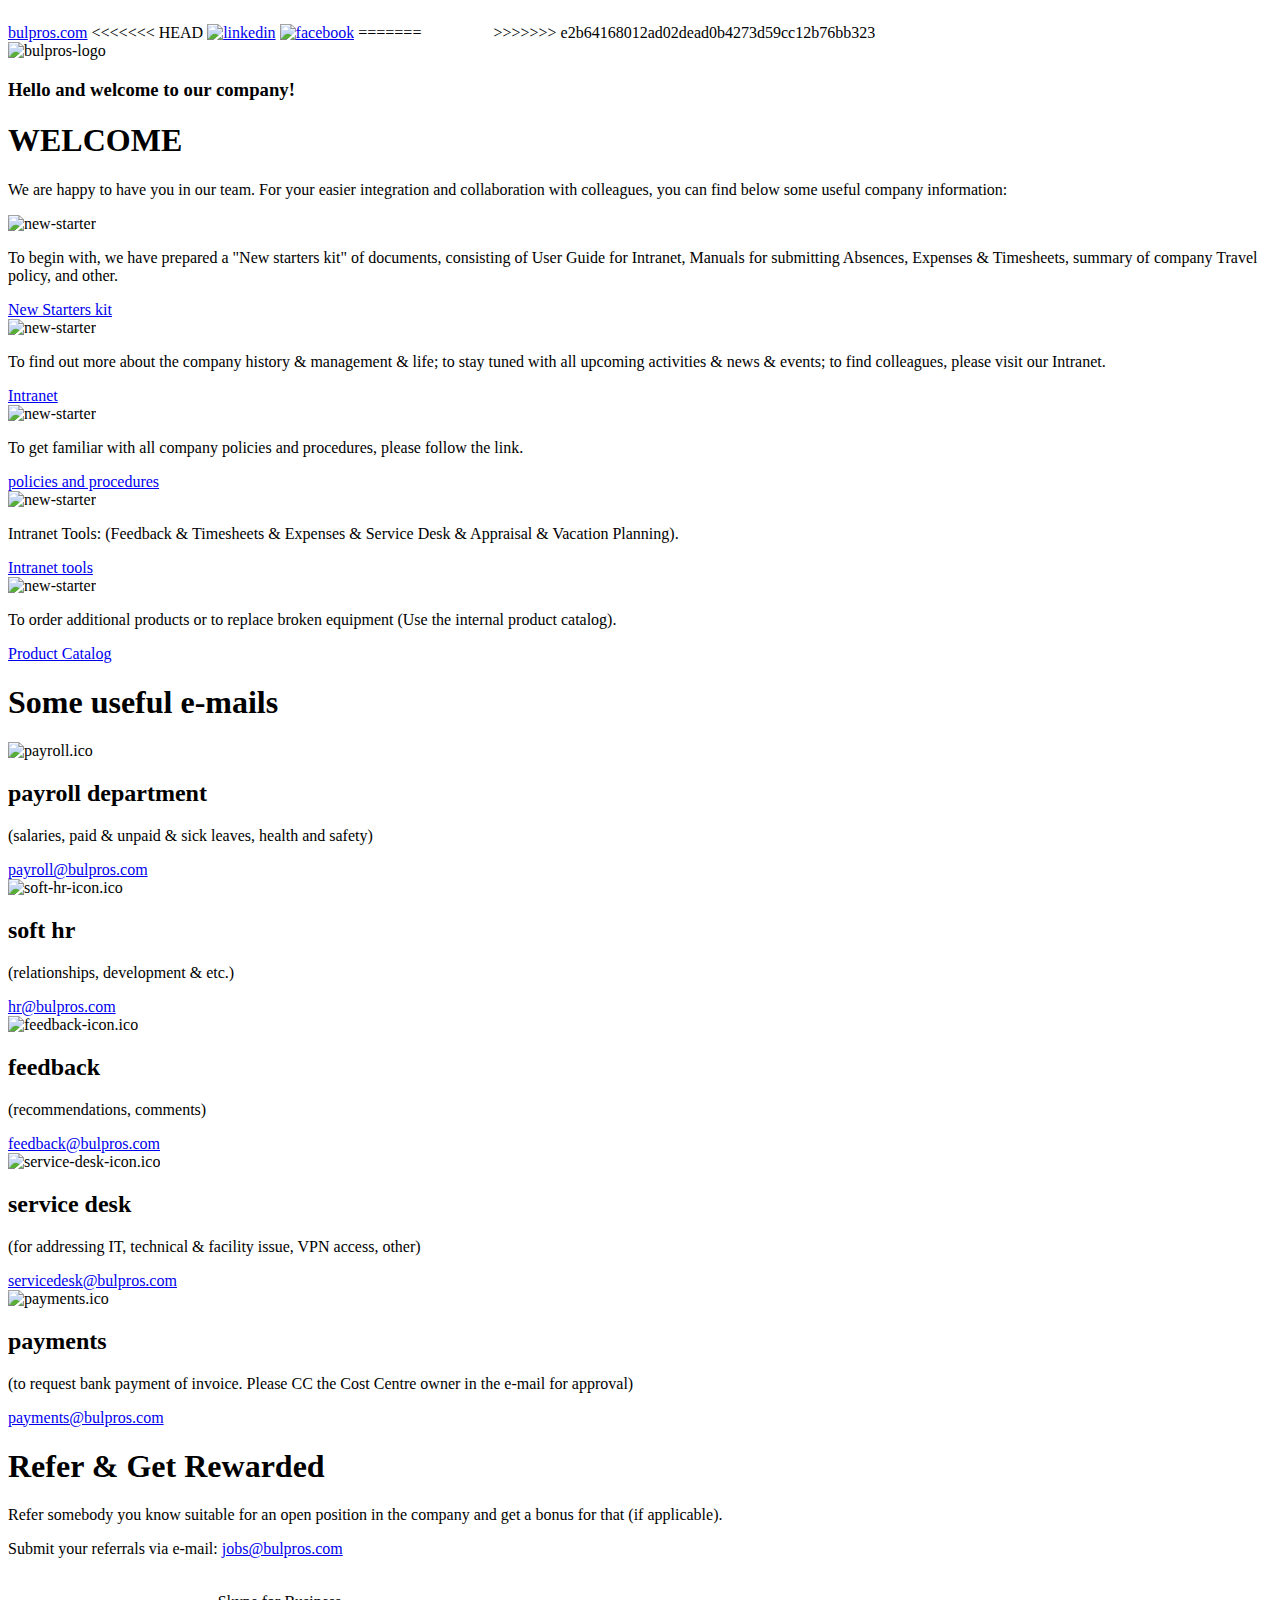
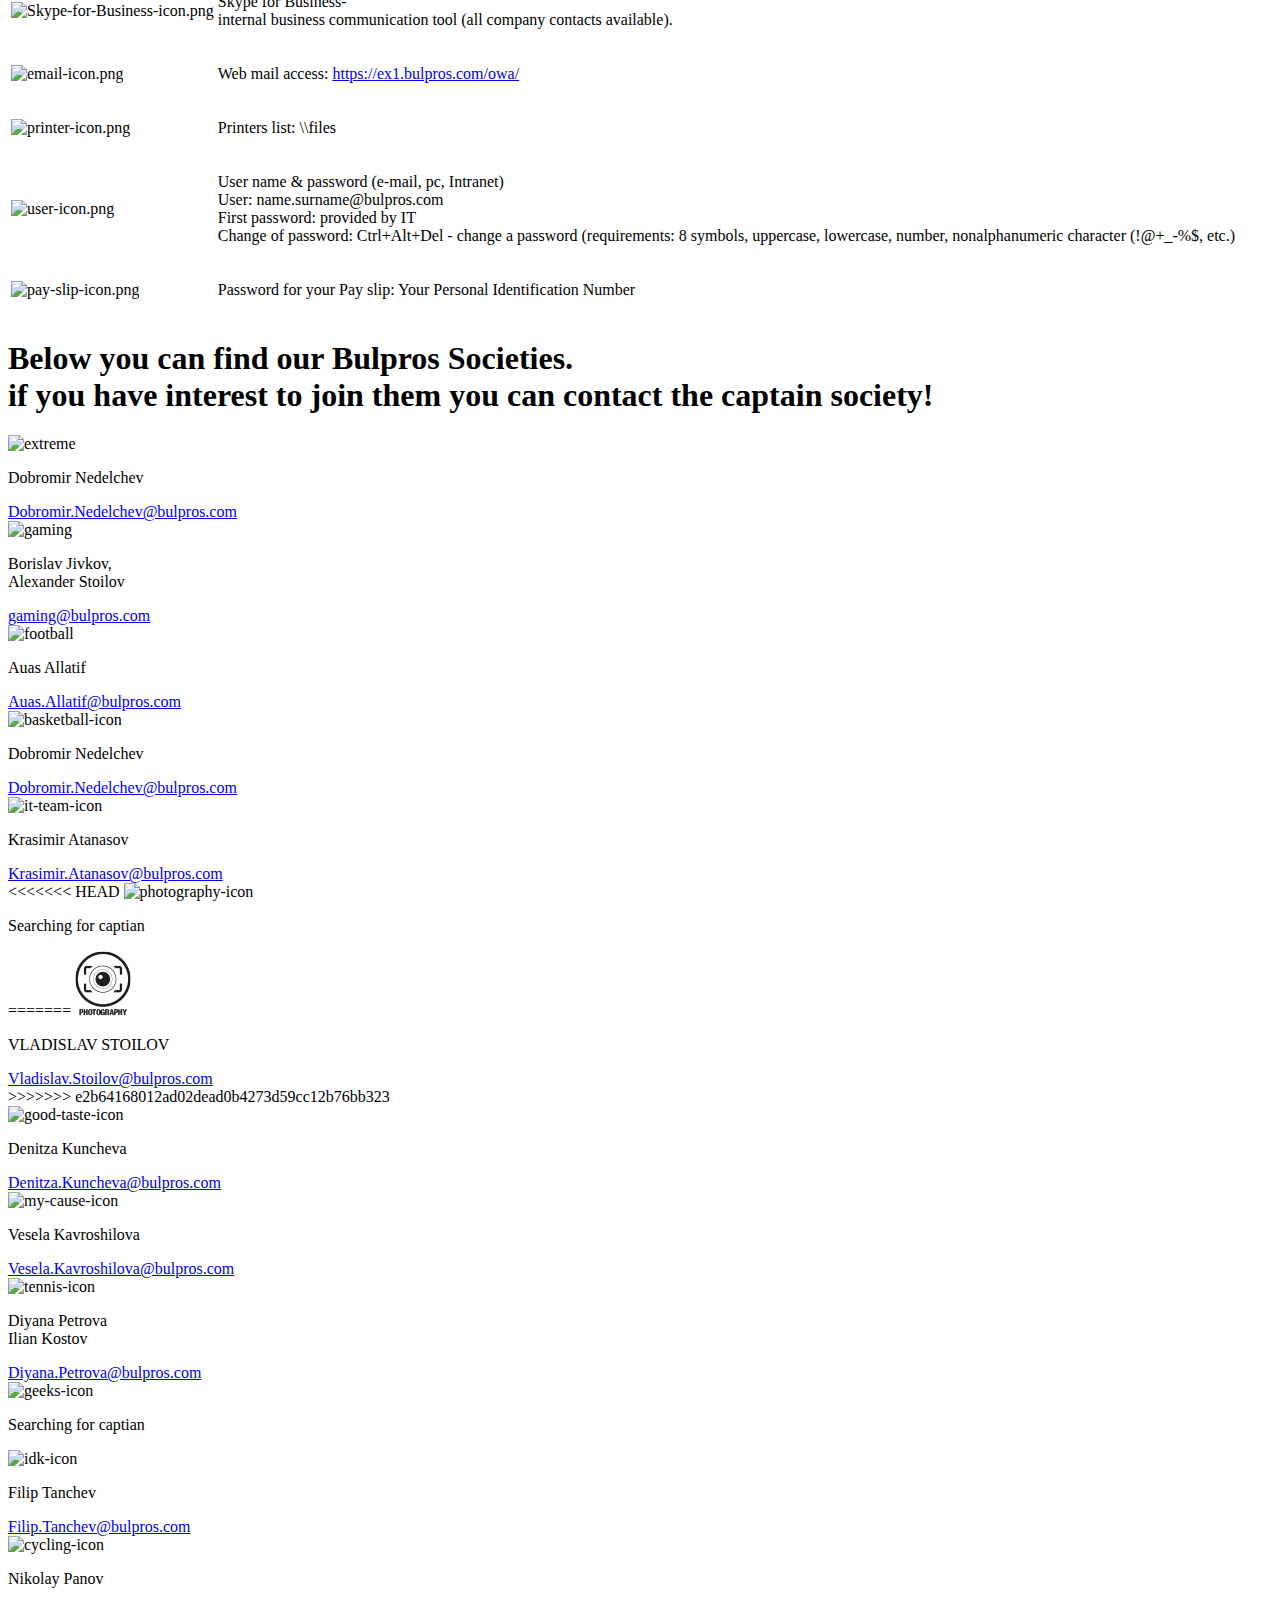
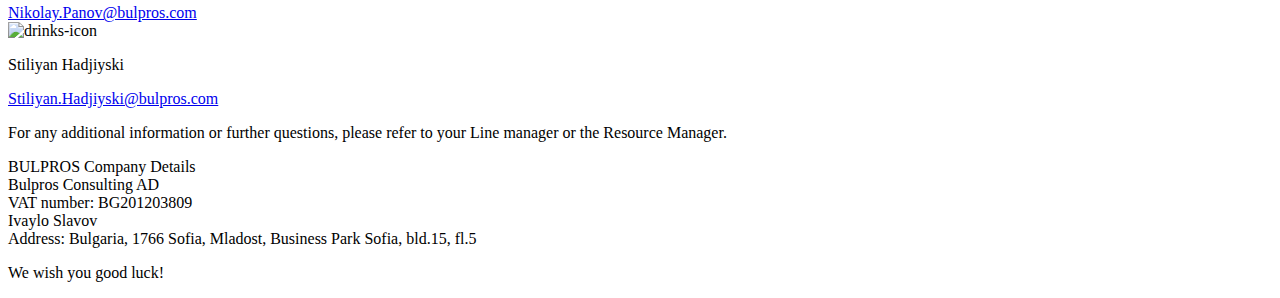
==== commit 2edb8139: "aaa" ====
--- a/web-preview/index.html
+++ b/web-preview/index.html
@@ -14,8 +14,13 @@
 <body>
     <section class="top-bar">
         <a href="http://bulpros.com">bulpros.com</a>
+<<<<<<< HEAD
         <a href="http://linkedin.com" target="_blank"><img src="https://intranet.public.bulpros.com/People/p/ln-logo.png" alt="linkedin" height="30" width="30"></a>
         <a href="http://facebook.com" target="_blank"><img src="https://intranet.public.bulpros.com/People/p/facebook-logo.png" alt="facebook" height="30" width="30"></a>
+=======
+        <a href="https://www.linkedin.com/company/bulpros/" target="_blank"><img src="/web-preview/img/ln-logo.png" alt="linkedin" height="30" width="30"></a>
+        <a href="https://www.facebook.com/BULPROS/" target="_blank"><img src="/web-preview/img/facebook-logo.png" alt="facebook" height="30" width="30"></a>
+>>>>>>> e2b64168012ad02dead0b4273d59cc12b76bb323
     </section>
 
     <section class="title">
@@ -127,6 +132,7 @@
     <div class="raf-section">
         <h1 class="raf-title">Refer &amp; Get Rewarded</h1>
         <p class="raf-text">Refer somebody you know suitable for an open position in the company and get a bonus for that (if applicable).</p>
+        <p class="raf-text">Submit your referrals via e-mail: <a href="mailto:jobs@bulpros.com">jobs@bulpros.com</a></p>
     </div>
     <section>
         <table class="useful-info">
@@ -202,8 +208,14 @@
                 <a href="mailto:Krasimir.Atanasov@bulpros.com">Krasimir.Atanasov@bulpros.com</a></div>
             </div>
             <div class="societies-grid-section">
+<<<<<<< HEAD
                 <img src="https://intranet.public.bulpros.com/People/p/photography-icon.png" alt="photography-icon" srcset="">
                 <p>Searching for captian</p>
+=======
+                <img src="/web-preview/img/photography-icon.png" alt="photography-icon" srcset="">
+                <div><p>VLADISLAV STOILOV</p>
+                <a href="mailto:Vladislav.Stoilov@bulpros.com">Vladislav.Stoilov@bulpros.com</a></div>
+>>>>>>> e2b64168012ad02dead0b4273d59cc12b76bb323
             </div>
             <div class="societies-grid-section">
                 <img src="https://intranet.public.bulpros.com/People/p/good-taste-icon.png" alt="good-taste-icon" srcset="">
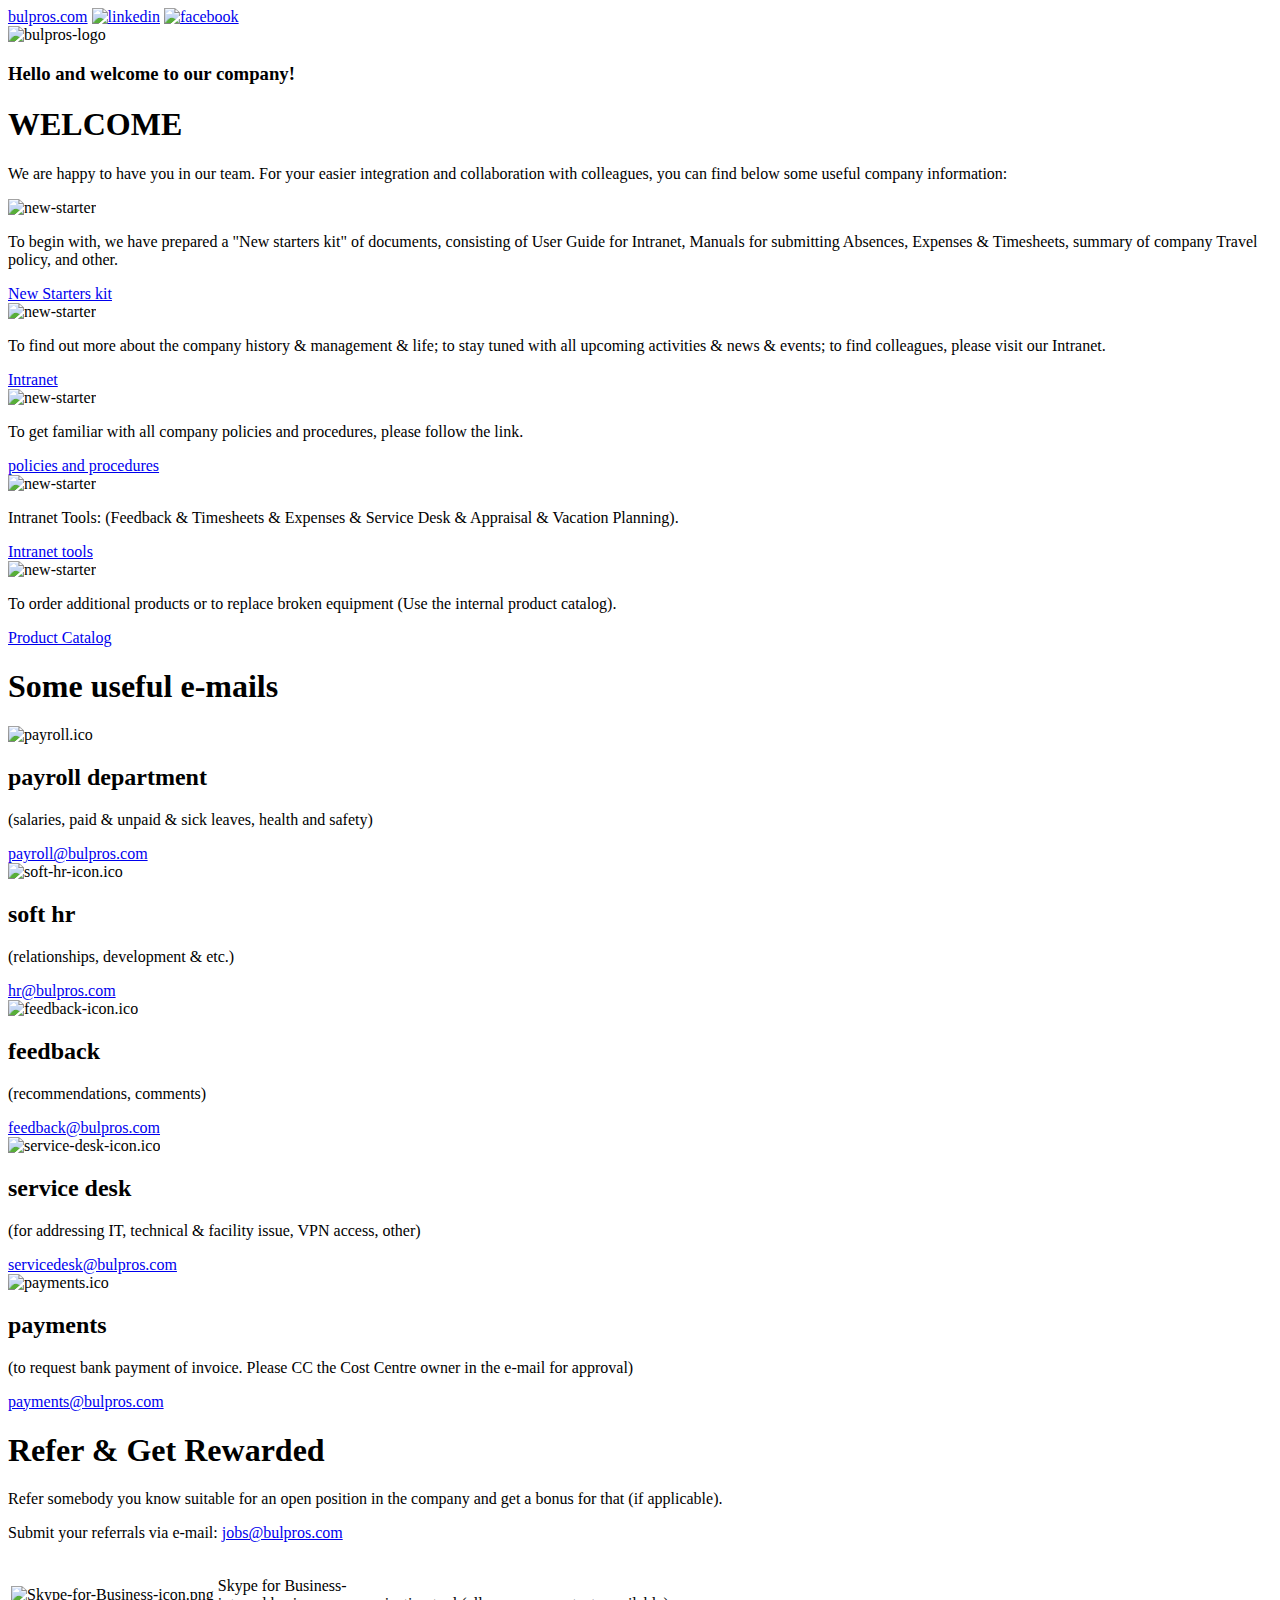
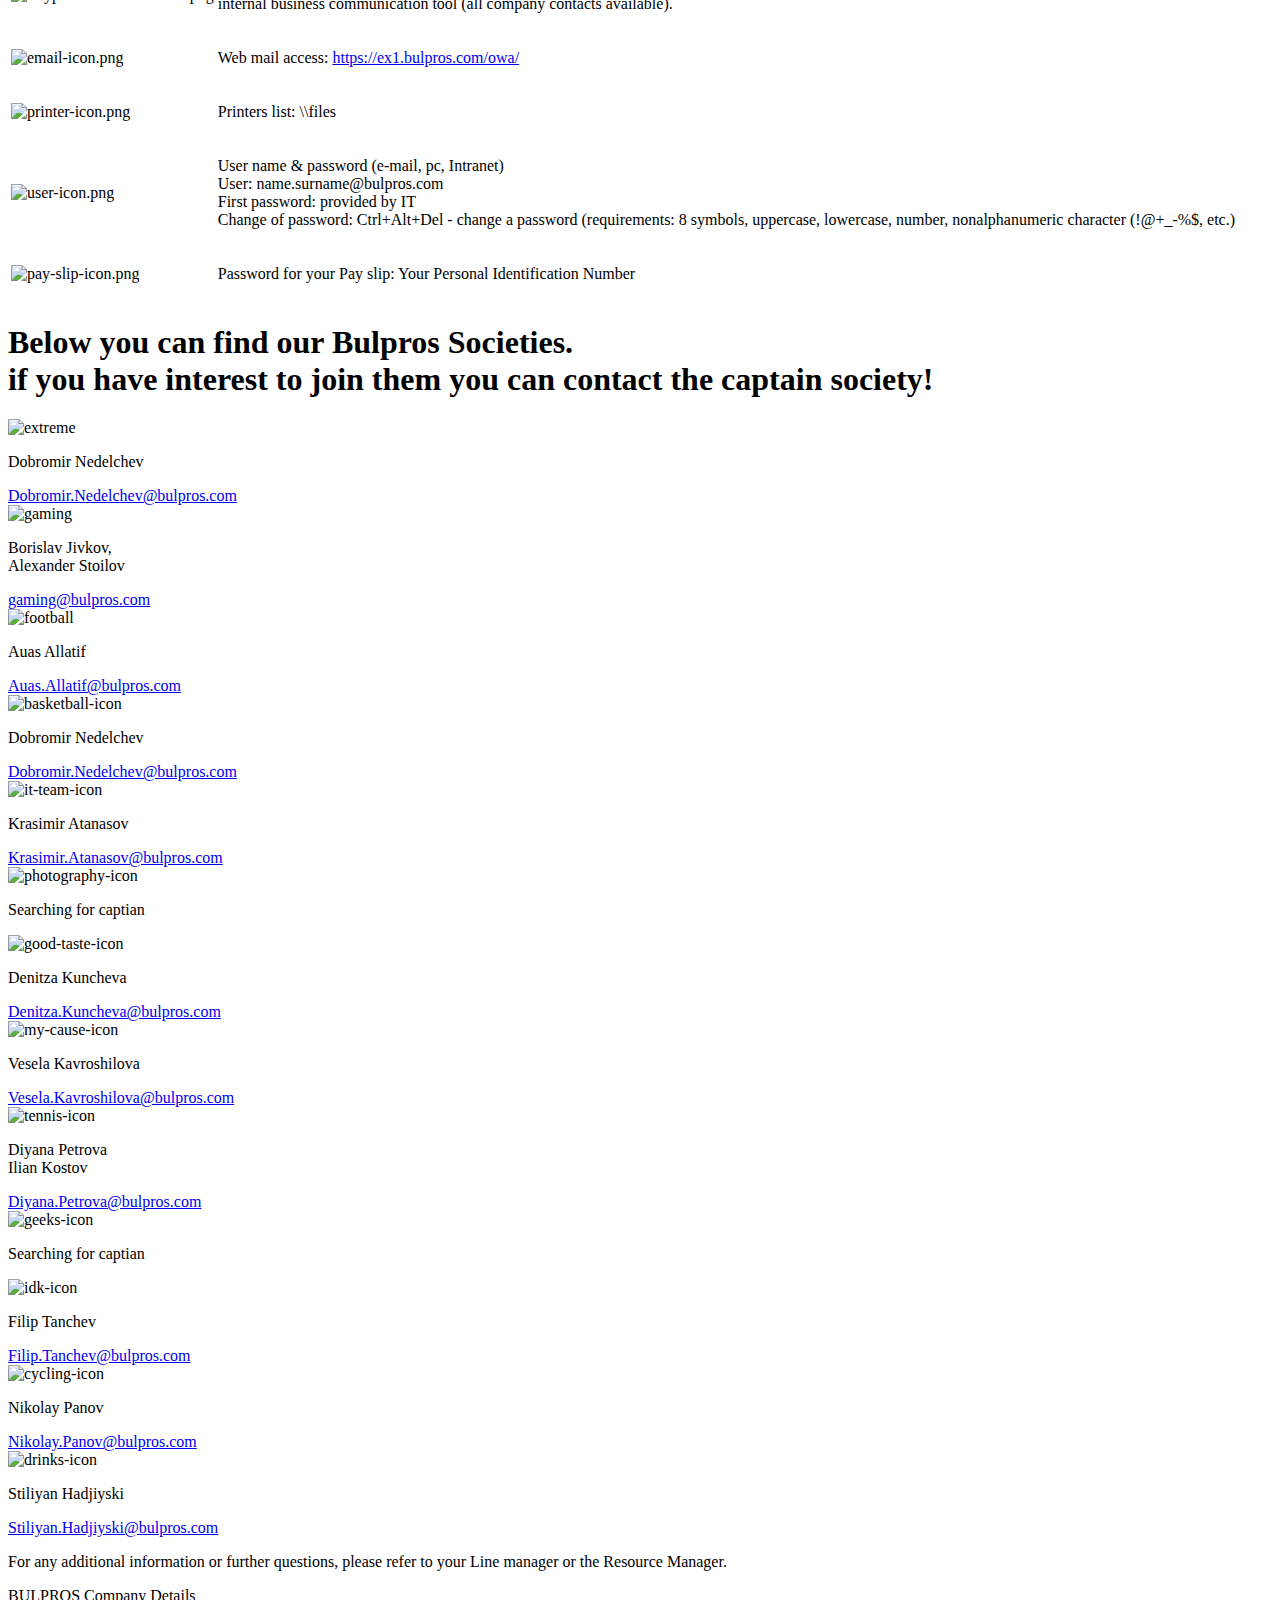
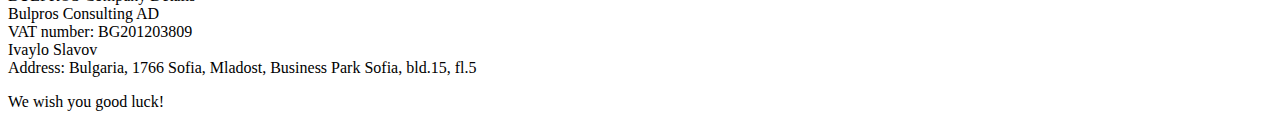
==== commit 2c762713: "fix social links" ====
--- a/web-preview/index.html
+++ b/web-preview/index.html
@@ -14,13 +14,8 @@
 <body>
     <section class="top-bar">
         <a href="http://bulpros.com">bulpros.com</a>
-<<<<<<< HEAD
-        <a href="http://linkedin.com" target="_blank"><img src="https://intranet.public.bulpros.com/People/p/ln-logo.png" alt="linkedin" height="30" width="30"></a>
-        <a href="http://facebook.com" target="_blank"><img src="https://intranet.public.bulpros.com/People/p/facebook-logo.png" alt="facebook" height="30" width="30"></a>
-=======
-        <a href="https://www.linkedin.com/company/bulpros/" target="_blank"><img src="/web-preview/img/ln-logo.png" alt="linkedin" height="30" width="30"></a>
-        <a href="https://www.facebook.com/BULPROS/" target="_blank"><img src="/web-preview/img/facebook-logo.png" alt="facebook" height="30" width="30"></a>
->>>>>>> e2b64168012ad02dead0b4273d59cc12b76bb323
+        <a href="https://www.linkedin.com/company/bulpros/" target="_blank"><img src="https://intranet.public.bulpros.com/People/p/ln-logo.png" alt="linkedin" height="30" width="30"></a>
+        <a href="https://www.facebook.com/BULPROS/" target="_blank"><img src="https://intranet.public.bulpros.com/People/p/facebook-logo.png" alt="facebook" height="30" width="30"></a>
     </section>
 
     <section class="title">
@@ -208,14 +203,8 @@
                 <a href="mailto:Krasimir.Atanasov@bulpros.com">Krasimir.Atanasov@bulpros.com</a></div>
             </div>
             <div class="societies-grid-section">
-<<<<<<< HEAD
                 <img src="https://intranet.public.bulpros.com/People/p/photography-icon.png" alt="photography-icon" srcset="">
                 <p>Searching for captian</p>
-=======
-                <img src="/web-preview/img/photography-icon.png" alt="photography-icon" srcset="">
-                <div><p>VLADISLAV STOILOV</p>
-                <a href="mailto:Vladislav.Stoilov@bulpros.com">Vladislav.Stoilov@bulpros.com</a></div>
->>>>>>> e2b64168012ad02dead0b4273d59cc12b76bb323
             </div>
             <div class="societies-grid-section">
                 <img src="https://intranet.public.bulpros.com/People/p/good-taste-icon.png" alt="good-taste-icon" srcset="">
